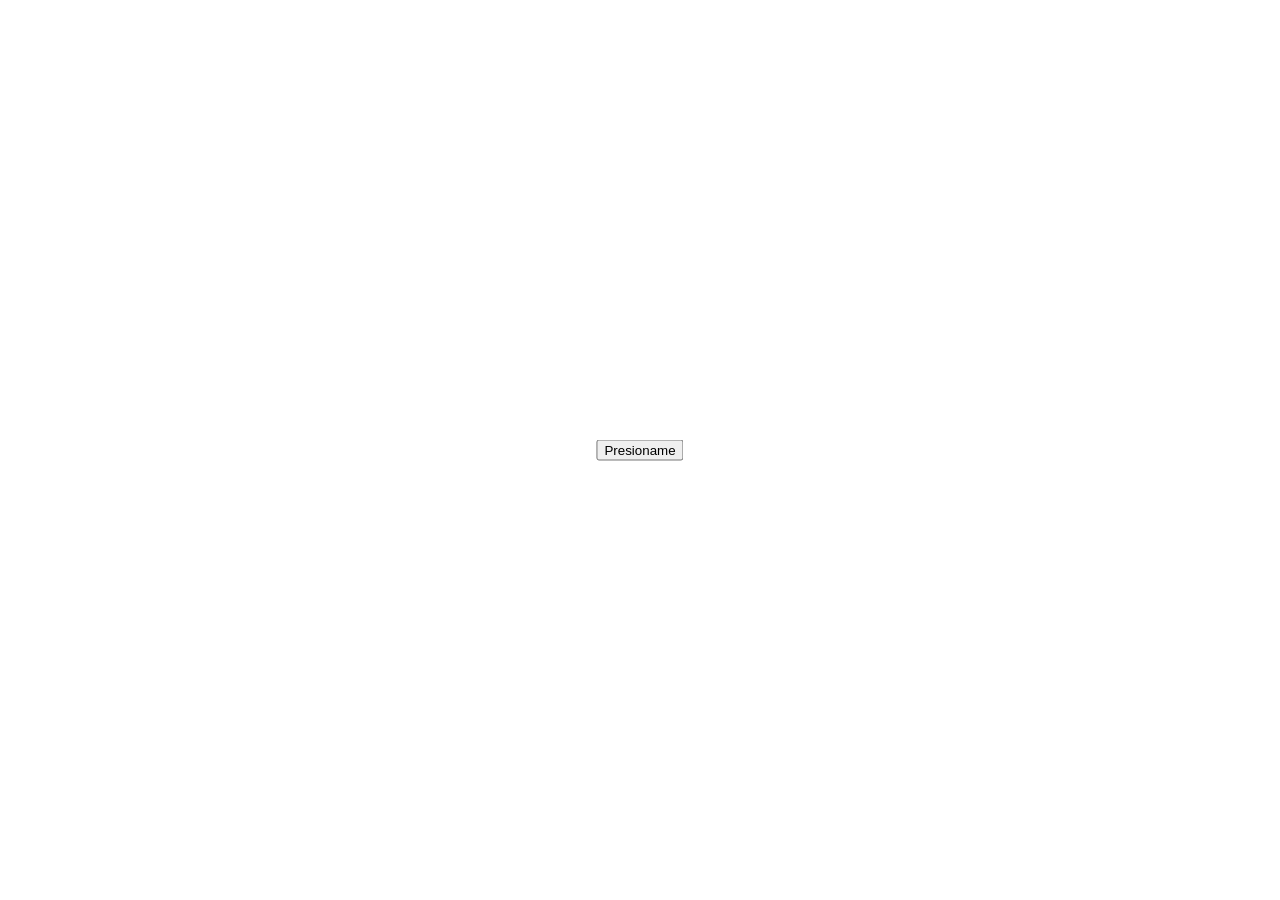
==== index.html @ ae13ed2e "utima cancion" ====
<!DOCTYPE html>
<html lang="en" >
<head>
  <meta charset="UTF-8">
  <meta name="viewport" content="width=device-width, initial-scale=1.0">
  <title>ashl_eyvargas</title>
  <link rel="stylesheet" href="https://public.codepenassets.com/css/reset-2.0.min.css">
<link rel="stylesheet" href="css/style.css">
<link rel="stylesheet" href="https://fonts.googleapis.com/css2?family=Fredoka:wght@700&family=Caveat:wght@700&family=Gochi+Hand&family=Creepster&family=Pacifico&family=Lobster&family=Dancing+Script:wght@700&display=swap">
<link rel="stylesheet" href="css/escena.css">
<link rel="stylesheet" href="css/humano.css">
<link rel="stylesheet" href="css/alvafro.css">
<link rel="stylesheet" href="css/luna.css">
<link rel="stylesheet" href="css/labios.css">
<link rel="stylesheet" href="css/sone.css">
<link rel="stylesheet" href="css/luz.css">
<link rel="stylesheet" href="css/ciudad.css">
<link rel="stylesheet" href="css/ayer.css">
<link rel="stylesheet" href="css/porti.css">
<link rel="stylesheet" href="css/cinta.css">
<link rel="stylesheet" href="css/mirada.css">
<link rel="stylesheet" href="css/brillas.css">
<link rel="stylesheet" href="css/virgen.css">
<link rel="stylesheet" href="css/mixtape.css">

</head>
<body>
<div id="main-content">
  <div class="container" id="start-btn-container">
    <button id="start-btn" class="button"></button>
  </div>
  <audio id="bg-music" src="musica/LATIN MAFIA - No digas nada (LYRIC VIDEO).mp3" preload="none"></audio>
  <div id="escena"></div>
  <div id="escena-humano"></div>
  <div id="escena-alvafro"></div>
  <div id="escena-luna"></div>
  <div id="escena-labios"></div>
  <div id="escena-sone"></div>
  <div id="escena-luz"></div>
  <div id="escena-ciudad"></div>
  <div id="escena-ayer"></div>
  <div id="escena-porti"></div>
  <div id="escena-cinta"></div>
  <div id="escena-mirada"></div>
  <div id="escena-brillas"></div>
  <div id="escena-virgen"></div>
  <div id="escena-mixtape"></div>
  <div id="subtitulo"></div>
  <canvas id="galaxy-canvas" style="display:none;opacity:0;will-change:opacity;position:fixed;top:0;left:0;width:100vw;height:100vh;z-index:10;"></canvas>
  <div class="wrapper" style="display:none;">
      <div class="flower"></div>
  </div>
  <div class="flower-message" style="display:none;"></div>
</div>
<style>
/* Eliminado keyframes spin: no se usa loader */
</style>
<!-- partial -->
<script src="js/main.js" defer></script>
<script src="js/letra.js" defer></script>
<script src="js/escena.js" defer></script>
<script src="js/letra-humano.js" defer></script>
<script src="js/escena-humano.js" defer></script>
<script src="js/letra-alvafro.js" defer></script>
<script src="js/escena-alvafro.js" defer></script>
<script src="js/letra-luna.js" defer></script>
<script src="js/escena-luna.js" defer></script>
<script src="js/letra-labios.js" defer></script>
<script src="js/escena-labios.js" defer></script>
<script src="js/letra-sone.js" defer></script>
<script src="js/escena-sone.js" defer></script>
<script src="js/letra-luz.js" defer></script>
<script src="js/escena-luz.js" defer></script>
<script src="js/letra-ciudad.js" defer></script>
<script src="js/escena-ciudad.js" defer></script>
<script src="js/letra-ayer.js" defer></script>
<script src="js/escena-ayer.js" defer></script>
<script src="js/letra-porti.js" defer></script>
<script src="js/escena-porti.js" defer></script>
<script src="js/cinta.js" defer></script>
<script src="js/letra-cinta.js" defer></script>
<script src="js/escena-cinta.js" defer></script>
<script src="js/letra-mirada.js" defer></script>
<script src="js/escena-mirada.js" defer></script>
<script src="js/letra-brillas.js" defer></script>
<script src="js/escena-brillas.js" defer></script>
<script src="js/letra-virgen.js" defer></script>
<script src="js/escena-virgen.js" defer></script>
<script src="js/letra-mixtape.js" defer></script>
<script src="js/escena-mixtape.js" defer></script>
<script src="js/menu.js" defer></script>

</body>
</html>
---- css/humano.css ----
/* Escena "Más humano" (parada de autobús de noche), menú de canciones y transición de crayón */
#escena-humano {
  position: fixed;
  inset: 0;
  z-index: 1;
  overflow: hidden;
  opacity: 0;
  pointer-events: none;
  transition: opacity 1.5s;
  perspective: 900px;
  background: #0c110f;
}
#escena-humano.visible { opacity: 1; }
/* el cambio de escena ocurre debajo del borrón: sin fundido */
body.cambiando #escena, body.cambiando #escena-humano { transition: none !important; }

#escena-humano .mundo {
  position: absolute;
  inset: 0;
  transform-style: preserve-3d;
  transform: rotateX(var(--rx, 0deg)) rotateY(var(--ry, 0deg));
  transition: transform .2s ease-out;
}
#escena-humano .capa { position: absolute; inset: -5%; }
#escena-humano .capa-fondo { transform: translateZ(-60px) scale(1.07); }
#escena-humano .capa-calle { transform: translateZ(30px) scale(.97); }
/* solo lo que se anima gira/escala sobre sí mismo (los transform="" del SVG quedan intactos) */
#escena-humano :is(.luz, .halo-poste, .brillo-panel, .chico, .cabeza, .ojos, .pie-d, .corh, .reflejos, .charcos ellipse, .letra, .lluvia path) { transform-box: fill-box; }

/* marco de papel: 3 cuadros que se alternan */
#escena-humano .marco {
  position: absolute;
  inset: 0;
  width: 100%;
  height: 100%;
  opacity: 0;
}

/* luces de la ciudad entre los árboles */
#escena-humano .luz { animation: titila var(--d, 3s) steps(3) infinite; animation-delay: var(--w, 0s); }
@keyframes titila {
  0%, 100% { opacity: .9; }
  50%      { opacity: .25; }
}
#escena-humano .halo-poste { transform-origin: center; animation: halo 3s steps(3) infinite; }
@keyframes halo {
  0%, 100% { transform: scale(1); opacity: .8; }
  50%      { transform: scale(1.15); opacity: 1; }
}

/* la parada se dibuja sola con marcador */
.capa-parada.dibujando .linea {
  stroke-dasharray: 1;
  animation: trazar 2.4s steps(24) both;
}
.capa-parada.dibujando .chico .linea { animation-delay: .9s; }

/* letrero luminoso que parpadea como lámpara vieja */
#escena-humano .brillo-panel { transform-origin: center; animation: foco-viejo 7s steps(1) infinite; }
@keyframes foco-viejo {
  0%, 60%, 64%, 67%, 100% { opacity: 1; }
  62%, 66%                { opacity: .35; }
}
#escena-humano .foco { animation: titila 2.6s steps(2) infinite; }
/* tira de luces turquesa que "corre" */
#escena-humano .leds { animation: leds 1.2s steps(4) infinite; }
@keyframes leds { to { stroke-dashoffset: -23; } }

/* el chico: respira, mira a los lados y mueve un pie, a saltitos */
#escena-humano .chico { transform-origin: center bottom; animation: respira 3.2s steps(4) infinite; }
@keyframes respira {
  0%, 100% { transform: scale(1, 1); }
  50%      { transform: scale(1.015, .985); }
}
#escena-humano .cabeza { transform-origin: center bottom; animation: mira 7s steps(1) infinite; }
@keyframes mira {
  0%, 100% { transform: translate(0, 0) rotate(0); }
  25%      { transform: translate(-3px, 0) rotate(-6deg); }
  50%      { transform: translate(-3px, 1px) rotate(-6deg); }
  70%      { transform: translate(2px, 0) rotate(5deg); }
}
#escena-humano .ojos { animation: parpadeo 4.5s steps(1) infinite; transform-origin: center; }
#escena-humano .pie-d { transform-origin: left center; animation: pie 1.6s steps(2) infinite; }
@keyframes pie {
  0%, 100% { transform: rotate(0); }
  50%      { transform: rotate(-14deg) translateY(-2px); }
}

/* corazones que salen del chico (solo en el coro) */
#escena-humano .corazones { opacity: 0; transition: opacity .6s steps(3); }
#escena-humano .corh { animation: sube-cor var(--d, 4s) steps(24) infinite; animation-delay: var(--w, 0s); }
@keyframes sube-cor {
  0%   { transform: translate(0, 0) rotate(-10deg); opacity: 0; }
  15%  { opacity: 1; }
  100% { transform: translate(var(--x, 0), -300px) rotate(12deg); opacity: 0; }
}

/* calle: reflejos que tiemblan en el agua */
#escena-humano .reflejos { animation: reflejo 1.4s steps(3) infinite; transform-origin: center top; }
@keyframes reflejo {
  0%, 100% { transform: scale(1, 1); opacity: .9; }
  50%      { transform: scale(1.06, .97); opacity: .65; }
}
/* auto que pasa de vez en cuando */
#escena-humano .auto { animation: pasa-auto 14s steps(40) infinite; animation-delay: 4s; transform: translateX(-600px); }
@keyframes pasa-auto {
  0%        { transform: translateX(1600px); }
  28%, 100% { transform: translateX(-600px); }
}
/* título pintado en el asfalto, letras que bailan */
#escena-humano .letra { transform-origin: center; animation: salta 1.4s steps(2) infinite; }
#escena-humano .titulo { animation: aparece .5s steps(3) 2.2s both; }

/* lluvia y charcos (en los versos) */
#escena-humano .lluvia, #escena-humano .charcos { opacity: 0; transition: opacity 1.2s steps(4); }
#escena-humano .lluvia path { animation: llueve var(--d, 1s) steps(6) infinite; animation-delay: var(--w, 0s); }
@keyframes llueve {
  from { transform: translate(0, 0); }
  to   { transform: translate(-40px, 900px); }
}
#escena-humano .charcos ellipse { transform-origin: center; animation: charco var(--d, 2s) steps(5) infinite; animation-delay: var(--w, 0s); }
@keyframes charco {
  0%   { transform: scale(.2); opacity: .9; }
  100% { transform: scale(1.6); opacity: 0; }
}

/* qué cambia con cada parte de la canción */
#escena-humano.s-verso .lluvia { opacity: .8; }
#escena-humano.s-verso .charcos { opacity: 1; }
#escena-humano.s-coro .corazones { opacity: 1; }
#escena-humano.s-coro .brillo-panel { animation: none; transform: scale(1.35); }
#escena-humano.s-coro .leds { animation-duration: .5s; }
#escena-humano.s-coro .cabeza { animation: mira-arriba 3s steps(2) infinite; }
@keyframes mira-arriba {
  0%, 100% { transform: translateY(-2px) rotate(-10deg); }
  50%      { transform: translateY(-3px) rotate(8deg); }
}
#escena-humano.s-intro .brillo-panel { opacity: .6; }

/* ---- colores de cada canción en los subtítulos, el botón y los mensajes ---- */
body.cancion-humano #subtitulo.sub-coro { text-shadow: .06em .08em 0 #e07a35; }
body.cancion-humano #subtitulo.sub-verso { box-shadow: .15em .2em 0 #1f9a6e; }
body.cancion-humano #subtitulo .eco { color: #f08a4a; }
body.cancion-humano #start-btn-container .button { box-shadow: .18em .22em 0 #1f9a6e; }
body.cancion-humano .flower-message { text-shadow: .06em .08em 0 #e07a35; }

/* ---- menú de canciones: portaditas pegadas con cinta ---- */
#discos {
  position: fixed;
  top: calc(3.5vmin + 12px);
  left: calc(3.5vmin + 12px);
  z-index: 130;
  display: flex;
  align-items: flex-start;
  gap: 14px;
  font-family: 'Gochi Hand', 'Comic Sans MS', cursive;
  transform-origin: 0 0; /* js/menu.js lo encoge si no cabe a lo ancho */
}
.discos-titulo {
  position: absolute;
  top: -.2em;
  left: calc(100% + 10px);
  white-space: nowrap;
  font-size: 18px;
  color: #161616;
  background: #ebe6da;
  padding: 0 .5em .1em;
  border-radius: 3px 10px 4px 8px / 8px 4px 10px 3px;
  box-shadow: .12em .16em 0 #d13a22;
  transform: rotate(3deg);
  filter: url(#marcador);
}
/* ecualizador de crayón cuando suena la música */
.ecualizador { display: inline-flex; gap: 2px; align-items: flex-end; height: .7em; margin-left: .2em; }
.ecualizador i { display: block; width: 3px; height: 30%; background: #d13a22; border-radius: 2px; }
body.sonando .ecualizador i { animation: eq .5s steps(3) infinite; }
body.sonando .ecualizador i:nth-child(2) { animation-delay: -.2s; }
body.sonando .ecualizador i:nth-child(3) { animation-delay: -.35s; }
@keyframes eq {
  0%, 100% { height: 30%; }
  50%      { height: 100%; }
}

.disco {
  position: relative;
  display: flex;
  flex-direction: column;
  align-items: center;
  width: 92px;
  padding: 7px 7px 6px;
  background: #ebe6da;
  border: 3px solid #161616;
  border-radius: 6px 12px 5px 10px / 10px 5px 12px 6px;
  box-shadow: .25em .3em 0 rgba(22, 22, 22, .55);
  color: #161616;
  font: inherit;
  cursor: pointer;
  transform: translate(var(--fx, 0px), var(--fy, 0px)) rotate(var(--rot));
  transition: transform .15s steps(2), opacity .3s;
  opacity: .78;
}
.disco:hover, .disco:focus-visible { transform: rotate(0) scale(1.08); opacity: 1; outline: none; }
.disco.activo { opacity: 1; }
.disco .cinta {
  position: absolute;
  top: -10px;
  left: 50%;
  width: 46px;
  height: 16px;
  margin-left: -23px;
  background: rgba(233, 230, 138, .75);
  transform: rotate(calc(var(--rot) * -1.5));
  box-shadow: 0 1px 0 rgba(0, 0, 0, .15);
}
.disco .portadita {
  display: block;
  width: 74px;
  height: 74px;
  border: 2px solid #161616;
  overflow: hidden;
  filter: url(#marcador);
}
.disco .portadita svg { display: block; width: 100%; height: 100%; }
.disco-lado { font-size: 12px; line-height: 1; margin-top: 5px; color: #6a665c; }
.disco-nombre { font-size: 15px; line-height: 1.05; text-align: center; }
/* círculo rojo de marcador alrededor de la canción que suena */
.disco .circulo {
  position: absolute;
  inset: -14px -12px;
  width: calc(100% + 24px);
  height: calc(100% + 28px);
  pointer-events: none;
  overflow: visible;
  filter: url(#marcador);
}
.disco .circulo path { stroke-dasharray: 1; stroke-dashoffset: 1; }
.disco.activo .circulo path { animation: trazar .7s steps(10) both; }
.disco.activo .portadita { animation: boton-salta 1.4s steps(2) infinite; }

/* ---- al elegir canción las demás portaditas se despegan de su cinta y se caen (js/menu.js) ---- */
.disco.cae {
  pointer-events: none;
  animation: disco-cae 1.15s var(--tarda, 0ms) both;
}
@keyframes disco-cae {
  0%   { transform: rotate(var(--rot)); animation-timing-function: cubic-bezier(.3, 1.6, .5, 1); }
  /* se despega de una esquina y se queda colgando un instante */
  24%  { transform: rotate(calc(var(--rot) + var(--pelar))); animation-timing-function: ease-in-out; }
  34%  { transform: rotate(calc(var(--rot) + var(--pelar) * .55)); animation-timing-function: cubic-bezier(.55, 0, 1, .55); }
  /* y cae acelerando, dando vueltas */
  100% { transform: translate(var(--dx), var(--caer)) rotate(var(--giro)); }
}
/* recogido: solo queda la portadita de la canción que suena */
#discos.recogido .disco:not(.queda) { display: none; }
#discos.recogido .disco.queda { opacity: 1; }
/* las demás vuelven a subir y se pegan con un manotazo */
.disco.vuelve {
  pointer-events: none;
  animation: disco-vuelve .8s var(--tarda, 0ms) both;
}
@keyframes disco-vuelve {
  0%   { transform: translate(var(--dx), var(--caer)) rotate(var(--giro)); animation-timing-function: cubic-bezier(.15, .7, .3, 1); }
  72%  { transform: translate(0, -10px) rotate(calc(var(--rot) * -1.4)) scale(1.06); animation-timing-function: ease-in; }
  86%  { transform: rotate(var(--rot)) scale(.96); }
  100% { transform: rotate(var(--rot)); }
}
/* la que se queda se recorre a la esquina sin brincar */
.disco.fijo { transition: none !important; }
.disco.desliza { transition: transform .6s cubic-bezier(.3, 1.35, .5, 1), opacity .3s; }
/* al terminar una canción (con el menú recogido) la siguiente se pega en su lugar */
.disco.pega { animation: disco-pega .6s cubic-bezier(.3, 1.4, .5, 1) both; }
@keyframes disco-pega {
  0%   { transform: translateY(-40px) rotate(calc(var(--rot) * -3)) scale(1.2); opacity: 0; }
  100% { transform: rotate(var(--rot)); opacity: 1; }
}
/* el letrero "canciones" también abre y cierra el menú */
.discos-titulo { cursor: pointer; }
.discos-titulo:focus-visible { outline: 3px solid #d13a22; outline-offset: 3px; }
.discos-ver { display: none; margin-left: .35em; font-size: .78em; color: #d13a22; }
#discos.recogido .discos-ver { display: inline; }
.discos-titulo.salta { animation: titulo-salta .45s steps(3) both; }
@keyframes titulo-salta {
  0%   { opacity: 0; transform: rotate(3deg) translateY(-6px); }
  100% { opacity: 1; transform: rotate(3deg); }
}
@media (prefers-reduced-motion: reduce) {
  .disco.cae, .disco.vuelve, .disco.pega, .discos-titulo.salta { animation: none; }
  .disco.desliza { transition: none; }
}

/* borrón de crayón que tapa la pantalla al cambiar de canción */
#borron {
  position: fixed;
  inset: 0;
  width: 100vw;
  height: 100vh;
  z-index: 125;
  display: none;
  pointer-events: none;
  opacity: 1;
}
#borron.fuera { opacity: 0; transition: opacity .6s steps(5); }

@media (max-width: 480px) {
  /* en celular las portaditas se acomodan en dos filas (8 y 7) para que se alcancen todas */
  #discos { top: 14px; left: 10px; gap: 12px 6px; flex-wrap: wrap; max-width: calc(100vw - 20px); }
  .disco { width: min(46px, calc((100vw - 64px) / 8)); padding: 4px 4px 3px; border-width: 2px; }
  .disco .portadita { width: calc(min(46px, calc((100vw - 64px) / 8)) - 10px); height: calc(min(46px, calc((100vw - 64px) / 8)) - 10px); }
  .disco-nombre, .disco-lado { display: none; }
  .discos-titulo { font-size: 14px; }
  .flower-message { top: calc(9vh + 56px) !important; }
}

/* pantallas verticales: el recorte deja ver solo el centro, el título se acomoda bajo la parada */
@media (max-aspect-ratio: 1/1) {
  #escena-humano .titulo { transform: translate(54px, 236px) scale(.6); }
}
---- css/mixtape.css ----
/* Escena "Alvafro" (LATIN MAFIA, Fred again..): hora 31 terminando el mixtape en un estudio en A, Ciudad de México.
   Un cuarto en 3D de verdad: .mx-escenario pone la perspectiva y .mx-mano > .mx-raton > .mx-toma > .mx-cuarto
   conservan el 3D (preserve-3d). Encima van los efectos de cámara en 2D (grano, viñeta, falla, sepia, letreros, teléfono).
   Las clases de estado llevan prefijo mx- y las pone js/escena-mixtape.js según la letra. */
#escena-mixtape {
  position: fixed;
  inset: 0;
  z-index: 1;
  overflow: hidden;
  opacity: 0;
  pointer-events: none;
  transition: opacity 1.5s;
  background: #070a18;
}

#escena-mixtape.visible {
  opacity: 1;
}

body.cambiando #escena-mixtape {
  transition: none !important;
}

#escena-mixtape svg {
  display: block;
}

/* ---- la cámara ---- */
#escena-mixtape .mx-pulso {
  position: absolute;
  inset: 0;
}

#escena-mixtape .mx-escenario {
  position: absolute;
  left: 50%;
  top: 50%;
  perspective: 1000px;
  perspective-origin: 50% 50%;
  transform-origin: 50% 50%;
}

#escena-mixtape :is(.mx-mano, .mx-raton, .mx-toma) {
  position: absolute;
  inset: 0;
  transform-style: preserve-3d;
}

/* pulso de cámara en mano */
#escena-mixtape .mx-mano {
  animation: mx-mano 11s ease-in-out infinite;
}

@keyframes mx-mano {
  0%, 100% { transform: translate(0, 0) rotate(0); }
  25% { transform: translate(4px, -3px) rotate(.16deg); }
  50% { transform: translate(-3px, 2px) rotate(-.12deg); }
  75% { transform: translate(2px, 2px) rotate(.1deg); }
}

/* el mouse gira el cuarto alrededor de su centro */
#escena-mixtape .mx-raton {
  transform-origin: 50% 50% -1000px;
  transition: transform .6s ease-out;
}

/* tomas: la cámara se acerca a lo que importa en cada parte */
#escena-mixtape .mx-toma {
  transform-origin: 50% 50% -700px;
  transition: transform 3.2s cubic-bezier(.45, .05, .25, 1);
}

#escena-mixtape .mx-toma.toma-inicio { transform: translate3d(0, -20px, -240px); transition-duration: 6s; }
#escena-mixtape .mx-toma.toma-cassette { transform: translate3d(-330px, -190px, 420px); }
#escena-mixtape .mx-toma.toma-nuestro { transform: translate3d(511px, 90px, 300px) rotateY(-25deg); }
#escena-mixtape .mx-toma.toma-ventana { transform: translate3d(-160px, 70px, 280px); transition-duration: 6s; }
#escena-mixtape .mx-toma.toma-tel { transform: translate3d(-70px, -30px, 110px); transition-duration: 5s; }
#escena-mixtape .mx-toma.toma-sol { transform: translate3d(-90px, 60px, 230px); transition-duration: 10s; }
#escena-mixtape .mx-toma.toma-fin { transform: translate3d(0, -20px, -200px); transition-duration: 14s; }

#escena-mixtape .mx-cuarto {
  position: absolute;
  left: 50%;
  top: 50%;
  width: 0;
  height: 0;
  transform-style: preserve-3d;
}

/* cada plano del cuarto */
#escena-mixtape .mx-p {
  position: absolute;
  left: 0;
  top: 0;
}

#escena-mixtape .mx-p > svg {
  position: absolute;
  inset: 0;
  width: 100%;
  height: 100%;
}

#escena-mixtape .mx-cartel {
  transition: opacity 1.2s;
}

/* el pedazo de piso más cercano solo hace falta en pantallas verticales */
#escena-mixtape .mx-piso-cerca {
  display: none;
}

#escena-mixtape.mx-vertical .mx-piso-cerca {
  display: block;
}

/* en vertical la cámara se mueve menos (el piso cercano queda muy cerca de la lente) */
#escena-mixtape.mx-vertical .mx-toma.toma-cassette { transform: translate3d(-330px, -190px, 90px); }
#escena-mixtape.mx-vertical .mx-toma.toma-inicio { transform: translate3d(0, -20px, -90px); }
#escena-mixtape.mx-vertical .mx-toma.toma-fin { transform: translate3d(0, -20px, -80px); }

/* ---- afuera: el cielo que amanece en saltos ---- */
#escena-mixtape .mx-cielo > div {
  position: absolute;
  inset: 0;
}

#escena-mixtape .cielo-noche {
  background: linear-gradient(to bottom, #02040c 0%, #050a1e 34%, #0b1638 62%, #1c2a58 80%, #3a3466 87%, #4a3a62 89%, #1a1830 100%);
}

#escena-mixtape .cielo-azul {
  opacity: 0;
  transition: opacity 3s;
  background: linear-gradient(to bottom, #0a1438 0%, #1a2e64 44%, #3a5296 72%, #7a74b0 86%, #a07aa0 89%, #3a3050 100%);
}

#escena-mixtape .cielo-alba {
  opacity: 0;
  transition: opacity 3s;
  background: linear-gradient(to bottom, #1e2c66 0%, #4c5aa2 32%, #b47aa8 60%, #ff9a7a 79%, #ffc890 87%, #ffd8a0 89%, #a07060 100%);
}

#escena-mixtape .cielo-dia {
  opacity: 0;
  transition: opacity 6s;
  background: linear-gradient(to bottom, #5a96dc 0%, #8cbcec 40%, #e8dcd0 74%, #ffe2b4 86%, #ffd8a0 89%, #c8a080 100%);
}

#escena-mixtape .mx-cielo > div {
  transition-property: opacity, visibility;
}

#escena-mixtape.mx-c2 .cielo-noche { visibility: hidden; transition: visibility 0s 3.2s; }
#escena-mixtape.mx-c4 .cielo-azul { visibility: hidden; transition: visibility 0s 3.2s; }
#escena-mixtape.mx-c7 .cielo-alba { visibility: hidden; transition: visibility 0s 6.2s; }
#escena-mixtape:not(.mx-c1) :is(.cielo-azul, .cielo-alba, .cielo-dia),
#escena-mixtape.mx-c4 .mx-cielo .estrellas,
#escena-mixtape:not(.mx-c4) .mx-cielo .sol { visibility: hidden; transition: visibility 0s 4s; }
#escena-mixtape.mx-c1 .cielo-azul { opacity: .5; }
#escena-mixtape.mx-c2 .cielo-azul { opacity: 1; }
#escena-mixtape.mx-c2 .cielo-alba { opacity: .35; }
#escena-mixtape.mx-c3 .cielo-alba { opacity: .75; }
#escena-mixtape.mx-c4 .cielo-alba { opacity: 1; }
#escena-mixtape.mx-c6 .cielo-dia { opacity: .55; }
#escena-mixtape.mx-c7 .cielo-dia { opacity: 1; }

#escena-mixtape .mx-cielo .estrellas {
  bottom: 36%;
  transition: opacity 4s;
}

#escena-mixtape .mx-cielo :is(.estrellas, .nubes) svg {
  width: 100%;
  height: 100%;
}

#escena-mixtape.mx-c2 .mx-cielo .estrellas { opacity: .3; }
#escena-mixtape.mx-c4 .mx-cielo .estrellas { opacity: 0; }

#escena-mixtape .mx-cielo .sol {
  inset: auto;
  left: 46%;
  top: 88%;
  width: 10%;
  aspect-ratio: 1;
  margin: -5% 0 0 -5%;
  border-radius: 50%;
  background: radial-gradient(circle, #fffdf0 0 26%, #ffe7a0 34%, rgba(255, 196, 110, .55) 46%, rgba(255, 170, 100, .18) 60%, rgba(255, 160, 90, 0) 70%);
  opacity: 0;
  transform: translateY(60%);
  transition: transform 9s cubic-bezier(.3, .2, .3, 1), opacity 3s;
}

/* sale detrás de la rueda de la fortuna */
#escena-mixtape.mx-c4 .mx-cielo .sol { opacity: 1; transform: translateY(-70%); }
#escena-mixtape.mx-c5 .mx-cielo .sol { transform: translateY(-125%) scale(1.1); }
#escena-mixtape.mx-c6 .mx-cielo .sol { transform: translateY(-175%) scale(1.25); }
#escena-mixtape.mx-c7 .mx-cielo .sol { transform: translateY(-210%) scale(1.3); }

#escena-mixtape .mx-cielo .nubes {
  top: 42%;
  bottom: 24%;
  opacity: .05;
  animation: mx-nubes 140s linear infinite;
  transition: opacity 4s;
}

#escena-mixtape.mx-c3 .mx-cielo .nubes { opacity: .3; }
#escena-mixtape.mx-c6 .mx-cielo .nubes { opacity: .5; }
#escena-mixtape.mx-hyper .mx-cielo .nubes { opacity: .14; animation-duration: 4s; }

@keyframes mx-nubes {
  from { transform: translateX(-12%); }
  to { transform: translateX(12%); }
}

/* ciudad y árboles son imágenes (de noche y de día) que se funden al amanecer */
#escena-mixtape .mx-img {
  position: absolute;
  inset: 0;
  width: 100%;
  height: 100%;
}

#escena-mixtape :is(.mx-ciudad, .mx-arboles) .de-dia {
  opacity: 0;
  transition: opacity 3s;
}

#escena-mixtape.mx-c5 .mx-ciudad .de-dia { opacity: .7; }
#escena-mixtape.mx-c6 :is(.mx-ciudad, .mx-arboles) .de-dia { opacity: 1; }
#escena-mixtape.mx-c7 :is(.mx-ciudad, .mx-arboles) .de-noche { visibility: hidden; }

#escena-mixtape .mx-estelas {
  overflow: hidden;
  opacity: 0;
  transition: opacity .6s;
}

#escena-mixtape:is(.mx-hyper, .mx-climax):not(.mx-c6) .mx-estelas {
  opacity: 1;
}

#escena-mixtape .mx-estelas i {
  position: absolute;
  left: 0;
  width: 200%;
  height: 22%;
  border-radius: 9px;
  background: repeating-linear-gradient(90deg, #ff4a3a 0 26%, transparent 26% 50%);
  background-size: 50% 100%;
}

#escena-mixtape .mx-estelas i.roja { top: 30%; }
#escena-mixtape .mx-estelas i.blanca { top: 62%; background-image: repeating-linear-gradient(90deg, #fff4d8 0 20%, transparent 20% 50%); }

#escena-mixtape:is(.mx-hyper, .mx-climax) .mx-estelas i {
  animation: mx-estela .8s linear infinite;
}

#escena-mixtape:is(.mx-hyper, .mx-climax) .mx-estelas i.blanca {
  animation-direction: reverse;
  animation-duration: .65s;
}

@keyframes mx-estela {
  from { transform: translateX(0); }
  to { transform: translateX(-50%); }
}

/* rueda de la fortuna: gira en el compositor; las cabinas giran al revés y quedan derechas */
#escena-mixtape .mx-rueda .halo-rueda {
  position: absolute;
  left: 0;
  top: 0;
  width: 100%;
  aspect-ratio: 1;
  border-radius: 50%;
  background: radial-gradient(circle, rgba(58, 216, 255, .2) 0, rgba(58, 216, 255, .16) 55%, rgba(255, 74, 184, .08) 70%, rgba(255, 74, 184, 0) 72%);
  opacity: .55;
  transition: opacity 2s;
}

#escena-mixtape .mx-rueda .giro {
  position: absolute;
  left: 9.21%;
  top: 6.8%;
  width: 81.58%;
  aspect-ratio: 1;
  animation: mx-gira-rueda 52s linear infinite;
}

@keyframes mx-gira-rueda {
  to { transform: rotate(360deg); }
}

#escena-mixtape .mx-rueda :is(.aro, .luces) {
  position: absolute;
  inset: 0;
}

#escena-mixtape .mx-rueda :is(.aro, .luces) svg {
  width: 100%;
  height: 100%;
}

/* los foquitos "corren": dos capas que se turnan */
#escena-mixtape .mx-rueda .luces {
  animation: mx-marquesina .9s steps(1) infinite;
}

#escena-mixtape .mx-rueda .luces-b {
  animation-delay: -.45s;
}

@keyframes mx-marquesina {
  50% { opacity: .15; }
}

#escena-mixtape .mx-rueda .cabina {
  position: absolute;
  width: 5.48%;
  height: 7.26%;
  margin-left: -2.74%;
}

#escena-mixtape .mx-rueda .cab {
  position: absolute;
  inset: 0;
  transform-origin: 50% 0;
  animation: mx-gira-rueda 52s linear infinite reverse;
}

#escena-mixtape .mx-rueda .cab svg {
  width: 100%;
  height: 100%;
}

#escena-mixtape .mx-rueda :is(.r1, .r2, .r3, .rayo-r) {
  transition: opacity 2s;
}

#escena-mixtape.mx-mientes .mx-rueda :is(.r1, .r2, .r3, .rayo-r) { stroke: #ff2a3a; }
#escena-mixtape.mx-c3 .mx-rueda .r1 { opacity: .1; }
#escena-mixtape.mx-c4 .mx-rueda :is(.r2, .rayo-r) { opacity: .08; }
#escena-mixtape.mx-c5 .mx-rueda .r3 { opacity: 0; }
#escena-mixtape.mx-c5 .mx-rueda .halo-rueda { opacity: 0 !important; }

/* ---- el cuarto ---- */
#escena-mixtape .mx-piso .pozo {
  transition: opacity 3s;
}

#escena-mixtape.mx-c6 .mx-piso .pozo { opacity: .25; }

#escena-mixtape .mx-luz-piso {
  opacity: 0;
  transition: opacity 6s;
}

#escena-mixtape.mx-c6 .mx-luz-piso { opacity: .35; }
#escena-mixtape.mx-c7 .mx-luz-piso { opacity: .5; }

/* ---- el muro del collage ---- */
/* el muro es un plano (sus fotos se pintan juntas); solo mientras vuelan fotos en 3D conserva la profundidad */
#escena-mixtape.mx-vuelo3d .mx-muro,
#escena-mixtape.mx-vuelo3d .mx-muro .fotos {
  transform-style: preserve-3d;
}

#escena-mixtape .mx-muro > div,
#escena-mixtape .mx-muro .fotos > * {
  position: absolute;
}

#escena-mixtape .mx-muro :is(.muro-fondo, .fotos, .sombra-muro, .grieta, .halo-corazon) {
  inset: 0;
}

#escena-mixtape .mx-muro :is(.muro-fondo, .grieta) svg {
  width: 100%;
  height: 100%;
  overflow: visible;
}

/* fotos pegadas con cinta; los huecos vacíos son marcos de lápiz */
#escena-mixtape .mx-foto {
  background: #f7f5ef;
  padding: 4px;
  box-shadow: 1px 3px 4px rgba(30, 20, 10, .3);
  transform: rotate(var(--r));
  transition: opacity 1.2s, translate .9s cubic-bezier(.3, 1.4, .5, 1);
}

#escena-mixtape .mx-foto > img {
  display: block;
  width: 100%;
  height: 100%;
  object-fit: cover;
  transition: opacity 1.4s, filter 1s;
}

#escena-mixtape .mx-foto .nota {
  display: flex;
  align-items: center;
  justify-content: center;
  width: 100%;
  height: 100%;
  font: 700 19px/1 'Caveat', cursive;
  color: #2a2a3a;
  text-align: center;
  transition: opacity 1.4s;
}

#escena-mixtape .cinta-f {
  position: absolute;
  top: -9px;
  left: 50%;
  width: 40px;
  height: 15px;
  margin-left: -20px;
  background: rgba(236, 226, 186, .82);
  transform: rotate(calc(var(--r, 0deg) * -2));
}

#escena-mixtape .mx-foto:not(.puesta) {
  background: transparent;
  box-shadow: none;
  outline: 2px dashed rgba(70, 60, 50, .32);
  outline-offset: -2px;
}

#escena-mixtape .mx-foto:not(.puesta) > * {
  opacity: 0;
}

/* "¿dónde está todo eso?": signos de pregunta en los huecos */
#escena-mixtape .mx-foto::after {
  content: '?';
  position: absolute;
  inset: 0;
  display: flex;
  align-items: center;
  justify-content: center;
  font: 700 46px/1 'Caveat', cursive;
  color: rgba(70, 60, 50, .55);
  opacity: 0;
  transition: opacity .6s;
}

#escena-mixtape.mx-donde .mx-foto:not(.puesta)::after {
  opacity: 1;
}

/* la foto vuela desde el cuarto y se pega en el muro */
#escena-mixtape.mx-vuelo3d .mx-foto.vuela {
  animation: mx-vuela 1.3s cubic-bezier(.2, .7, .3, 1) both;
  animation-delay: calc(var(--k) * 45ms);
}

/* fuera de las ráfagas, la foto se pega con un manotazo */
#escena-mixtape:not(.mx-vuelo3d) .mx-foto.vuela {
  animation: mx-pega-foto .7s cubic-bezier(.3, 1.5, .5, 1) both;
}

@keyframes mx-pega-foto {
  0% { opacity: 0; transform: rotate(calc(var(--r) * -3)) scale(1.45); }
  100% { opacity: 1; transform: rotate(var(--r)); }
}

@keyframes mx-vuela {
  0% { opacity: 0; transform: translate3d(var(--vx), var(--vy), 560px) rotate(var(--vr)) rotateY(50deg); }
  12% { opacity: 1; }
  78% { transform: translate3d(0, 0, 10px) rotate(var(--r)) scale(1.05); }
  100% { opacity: 1; transform: rotate(var(--r)); }
}

/* la tira de fotos de los dos */
#escena-mixtape .mx-tira {
  width: 68px;
  padding: 5px 5px 4px;
  background: #fbf9f3;
  box-shadow: 1px 3px 6px rgba(30, 20, 10, .35);
  transform: rotate(-3deg);
  opacity: 0;
  transition: opacity 1s;
}

#escena-mixtape .mx-tira img {
  display: block;
  width: 58px;
  height: 46px;
  margin-bottom: 4px;
  object-fit: cover;
}

#escena-mixtape .mx-tira .tira-pie {
  display: block;
  font: 700 13px/1 'Caveat', cursive;
  color: #c8322a;
  text-align: center;
}

#escena-mixtape.mx-tira-on .mx-tira { opacity: 1; }
#escena-mixtape.mx-nuestro .mx-tira { animation: mx-tira 1.1s cubic-bezier(.2, .8, .3, 1.2) both; }

@keyframes mx-tira {
  0% { opacity: 0; transform: translateY(-40px) rotate(18deg) scale(1.6); }
  100% { opacity: 1; transform: rotate(-3deg); }
}

#escena-mixtape.mx-nuestro .mx-foto { opacity: .4; }

#escena-mixtape .foco-nuestro {
  width: 440px;
  height: 440px;
  border-radius: 50%;
  background: radial-gradient(circle, rgba(255, 236, 190, .55), rgba(255, 236, 190, 0) 68%);
  opacity: 0;
  transition: opacity 1.4s;
}

#escena-mixtape.mx-nuestro .foco-nuestro { opacity: 1; }

/* lo que habíamos sido: sepia; ya no recuerdo: se borran */
#escena-mixtape.mx-sepia .mx-foto > img { filter: sepia(.95) saturate(.75) contrast(.92); }
#escena-mixtape.mx-olvido :is(.mx-foto > img, .mx-foto .nota, .mx-tira img) { opacity: .05; }

/* la linterna que busca */
#escena-mixtape .linterna {
  left: 0;
  top: 0;
  width: 360px;
  height: 360px;
  border-radius: 50%;
  background: radial-gradient(circle, rgba(255, 248, 226, .62) 0, rgba(255, 244, 214, .25) 38%, rgba(255, 244, 214, 0) 68%);
  opacity: 0;
  transition: opacity .8s;
}

#escena-mixtape.mx-donde .linterna {
  opacity: 1;
  animation: mx-busca 7s ease-in-out infinite;
}

@keyframes mx-busca {
  0%, 100% { transform: translate(140px, 160px); }
  22% { transform: translate(560px, 90px); }
  45% { transform: translate(700px, 420px); }
  70% { transform: translate(260px, 470px); }
  85% { transform: translate(420px, 260px); }
}

/* la sombra del chico en el muro (la proyecta la lámpara del piso) */
#escena-mixtape .sombra-muro {
  opacity: .22;
  transition: opacity 4s;
}

#escena-mixtape.mx-c6 .sombra-muro { opacity: .07; }
#escena-mixtape.mx-manana .sombra-muro { opacity: 0; }

/* la grieta: se rompe, la cosen con cinta y luego se llena de oro */
#escena-mixtape .grieta :is(.raja, .raja-papel, .oro) {
  stroke-dasharray: 1;
  stroke-dashoffset: 1;
}

#escena-mixtape.mx-roto .grieta :is(.raja, .raja-papel) { stroke-dashoffset: 0; }
#escena-mixtape.mx-rompe .grieta :is(.raja, .raja-papel) { animation: mx-raja 1.2s cubic-bezier(.6, 0, .3, 1) both; }

@keyframes mx-raja {
  from { stroke-dashoffset: 1; }
  to { stroke-dashoffset: 0; }
}

#escena-mixtape.mx-roto .mx-foto.izq { translate: -9px 3px; }
#escena-mixtape.mx-roto .mx-foto.der { translate: 9px -3px; }

#escena-mixtape .grieta .puntada {
  opacity: 0;
  transform-box: fill-box;
  transform-origin: center;
}

#escena-mixtape.mx-cicatriz .grieta .puntada {
  animation: mx-puntada .45s steps(3) both;
  animation-delay: calc(var(--k) * 260ms);
}

@keyframes mx-puntada {
  from { opacity: 0; transform: scale(1.7); }
  to { opacity: 1; transform: scale(1); }
}

#escena-mixtape.mx-kintsugi .grieta .oro { stroke-dashoffset: 0; }
#escena-mixtape.mx-dora .grieta .oro { animation: mx-raja 2.8s ease-in-out both; }

#escena-mixtape .mx-muro .oro-brillo {
  inset: 0;
  opacity: 0;
}

#escena-mixtape .mx-muro .oro-brillo svg {
  width: 100%;
  height: 100%;
}

#escena-mixtape.mx-kintsugi .mx-muro .oro-brillo { opacity: .4; transition: opacity 2.5s 2.6s; }
#escena-mixtape.mx-kintsugi .grieta .raja { opacity: 0; transition: opacity 2.5s; }

/* el corazón completo brilla */
#escena-mixtape .halo-corazon {
  opacity: 0;
  transition: opacity 2.5s;
}

#escena-mixtape.mx-completo .halo-corazon { opacity: .85; }
#escena-mixtape.mx-c6 .halo-corazon { opacity: .5; }

/* la lista de canciones del mixtape, a mano */
#escena-mixtape .tracklist {
  left: 112px;
  top: 676px;
  width: 214px;
  padding: 12px 14px 14px;
  background: #fbf8ef;
  box-shadow: 2px 4px 8px rgba(30, 20, 10, .35);
  transform: rotate(-3deg);
  font: 700 17px/1.02 'Caveat', cursive;
  color: #2a2a3a;
}

#escena-mixtape .tracklist b {
  display: block;
  margin-bottom: 4px;
  font-size: 24px;
  color: #c8322a;
}

#escena-mixtape .tracklist .pista {
  display: block;
  white-space: nowrap;
}

#escena-mixtape .tracklist .pista::after {
  content: ' ✓';
  color: #2a8a5a;
}

#escena-mixtape .tracklist .pista.esta {
  color: #c8322a;
}

#escena-mixtape .tracklist .pista.esta::after {
  content: ' …';
  color: #c8322a;
}

#escena-mixtape.mx-fin .tracklist .pista.esta::after {
  content: ' ✓ ♡';
}

/* ---- la gente: poses del time-lapse ---- */
#escena-mixtape .br,
#escena-mixtape :is(.p-parado, .p-acostada, .p-dormido) {
  display: none;
}

#escena-mixtape .sombra-muro .br.p-pega,
#escena-mixtape[data-chico="pega"] :is(.mx-chico, .mx-chico-piso) .br.p-pega,
#escena-mixtape[data-chico="alisa"] :is(.mx-chico, .mx-chico-piso) .br.p-alisa,
#escena-mixtape[data-chico="baja"] :is(.mx-chico, .mx-chico-piso) .br.p-baja,
#escena-mixtape[data-chico="mira"] :is(.mx-chico, .mx-chico-piso) .br.p-mira,
#escena-mixtape[data-ayudante="sube"] .mx-ayudante .br.p-sube,
#escena-mixtape[data-ayudante="revisa"] .mx-ayudante .br.p-revisa {
  display: inline;
}

#escena-mixtape :is(.mx-chico, .mx-chico-piso, .mx-ayudante) .cabeza {
  transform-box: fill-box;
  transform-origin: 50% 100%;
}

#escena-mixtape[data-chico="baja"] .mx-chico .cabeza { transform: rotate(16deg) translate(6px, 4px); }
#escena-mixtape[data-chico="mira"] .cabeza { transform: rotate(-9deg); }
#escena-mixtape[data-ayudante="revisa"] .mx-ayudante .cabeza { transform: rotate(-12deg) translate(-4px, 6px); }

#escena-mixtape .mx-chico-dentro {
  position: absolute;
  inset: 0;
}

#escena-mixtape .mx-chico-dentro svg {
  width: 100%;
  height: 100%;
  overflow: visible;
}

#escena-mixtape[data-alto="3"] .mx-chico { translate: 0 -64px; }
#escena-mixtape[data-capucha="parado"] .mx-encapuchado .p-agacha { display: none; }
#escena-mixtape[data-capucha="parado"] .mx-encapuchado .p-parado { display: inline; }

/* time-lapse: la gente cambia de lugar a saltos */
#escena-mixtape[data-lugar="1"] .mx-ayudante { translate: 90px 0 30px; }
#escena-mixtape[data-lugar="2"] .mx-ayudante { translate: -40px 0 -50px; }
#escena-mixtape[data-lugar="3"] .mx-ayudante { translate: 160px 0 70px; }
#escena-mixtape[data-lugar="1"] .mx-fondo-persona { translate: 150px 0; }
#escena-mixtape[data-lugar="2"] .mx-fondo-persona { translate: -110px 0; }
#escena-mixtape[data-lugar="3"] .mx-fondo-persona { translate: 330px 0 -40px; }
#escena-mixtape[data-lugar="2"] .mx-encapuchado { translate: -180px 0 120px; }
#escena-mixtape[data-lugar="3"] .mx-encapuchado { translate: 140px 0 -100px; }
#escena-mixtape[data-lugar="1"] .mx-chica { translate: -50px 0; }
#escena-mixtape[data-lugar="3"] .mx-chica { translate: 40px 0; }

#escena-mixtape .mx-amigo,
#escena-mixtape .mx-chico-piso,
#escena-mixtape .mx-cor-juntos {
  opacity: 0;
}

#escena-mixtape.mx-juntos .mx-amigo { opacity: 1; }
#escena-mixtape.mx-juntos :is(.mx-encapuchado, .mx-caja) { opacity: 0; }
#escena-mixtape.mx-juntos .mx-chica { translate: -40px 0; }
#escena-mixtape.mx-manana :is(.mx-chico, .mx-ayudante, .mx-fondo-persona) { opacity: 0; }
#escena-mixtape.mx-manana .mx-chico-piso { opacity: 1; }
#escena-mixtape.mx-manana .mx-chica .p-sentada,
#escena-mixtape.mx-manana .mx-amigo .p-sentado { display: none; }
#escena-mixtape.mx-manana .mx-chica .p-acostada,
#escena-mixtape.mx-manana .mx-amigo .p-dormido { display: inline; }

/* corazones que suben de los dos */
#escena-mixtape.mx-juntos:not(.mx-manana) .mx-cor-juntos { opacity: 1; }

#escena-mixtape .mx-corazones {
  position: absolute;
  inset: 0;
}

#escena-mixtape .mx-corazones i {
  position: absolute;
  bottom: 0;
  width: 13%;
  aspect-ratio: 32 / 26;
  opacity: 0;
  animation: mx-sube 3.6s ease-out infinite;
  animation-delay: var(--w);
}

#escena-mixtape .mx-corazones svg {
  width: 100%;
  height: 100%;
}

@keyframes mx-sube {
  0% { opacity: 0; transform: translateY(0) scale(.6); }
  20% { opacity: 1; }
  100% { opacity: 0; transform: translateY(-330%) translateX(20%) scale(1.1); }
}

/* ---- equipo ---- */
#escena-mixtape .mx-mesa .pantalla { transition: fill .4s; }
#escena-mixtape.mx-mientes .mx-mesa .pantalla { fill: #2a0812; }
#escena-mixtape.mx-mientes .mx-mesa .clip { opacity: .15; }
#escena-mixtape .mx-mesa .onda { opacity: 0; }

#escena-mixtape:is(.mx-mientes, .mx-escucho) .mx-mesa .onda {
  opacity: 1;
  transform-box: fill-box;
  transform-origin: center;
  animation: mx-onda .32s steps(2) infinite;
}

@keyframes mx-onda {
  50% { transform: scaleY(-1.6); }
}

#escena-mixtape .mx-torres .lcd { transition: fill .4s; }
#escena-mixtape.mx-mientes .mx-torres .lcd { fill: #ff2a3a; }

#escena-mixtape.mx-climax .mx-torres .pad,
#escena-mixtape.mx-hyper .mx-torres .pad {
  animation: mx-pad .49s steps(1) infinite;
  animation-delay: calc(var(--k) * -61ms);
}

@keyframes mx-pad {
  50% { fill: #ff4ab8; }
}

#escena-mixtape .mx-bocina .aro {
  position: absolute;
  left: 50%;
  top: 35%;
  width: 46%;
  aspect-ratio: 1;
  margin: -23% 0 0 -23%;
  border: 3px solid rgba(220, 240, 255, .7);
  border-radius: 50%;
  opacity: 0;
}

#escena-mixtape:is(.mx-escucho, .mx-climax) .mx-bocina .aro {
  animation: mx-aro 1.2s ease-out infinite;
  animation-delay: calc(var(--k) * .4s);
}

@keyframes mx-aro {
  0% { opacity: .9; transform: scale(.6); }
  100% { opacity: 0; transform: scale(4); }
}

#escena-mixtape .mx-luz-roja .halo-rojo {
  position: absolute;
  left: 2.8%;
  top: -9.4%;
  width: 94.4%;
  aspect-ratio: 1;
  border-radius: 50%;
  background: radial-gradient(circle, rgba(255, 58, 74, .55), rgba(255, 58, 74, 0) 70%);
  animation: mx-respira 3s ease-in-out infinite;
}

@keyframes mx-respira {
  50% { opacity: .55; }
}

/* lámparas de papel y lucecitas ("si estás aquí, no está tan mal") */
#escena-mixtape .mx-nube .halo {
  opacity: .3;
  transition: opacity 2s;
}

#escena-mixtape.mx-aqui1 .mx-nube .halo { opacity: 1; }
#escena-mixtape.mx-aqui1 .mx-nube.n2 .halo { transition-delay: .7s; }
#escena-mixtape.mx-aqui1 .mx-nube.n3 .halo { transition-delay: 1.4s; }
#escena-mixtape.mx-c6 .mx-nube .halo { opacity: .25; }

#escena-mixtape .mx-guirnalda .foco-halo {
  opacity: 0;
  transition: opacity .3s;
}

#escena-mixtape .mx-guirnalda .foco-bulbo {
  transition: fill .3s;
}

#escena-mixtape.mx-aqui2 .mx-guirnalda .foco-halo {
  opacity: 1;
  transition-delay: calc(var(--k) * 110ms);
}

#escena-mixtape.mx-aqui2 .mx-guirnalda .foco-bulbo {
  fill: #ffe8a8;
  transition-delay: calc(var(--k) * 110ms);
}

#escena-mixtape.mx-c7 .mx-guirnalda .foco-halo { opacity: .25; }

/* el casete ("eso que me habías pedido") */
#escena-mixtape .mx-banco .halo-casete {
  opacity: 0;
  transition: opacity 1.2s;
}

#escena-mixtape.mx-cassette .mx-banco .halo-casete { opacity: 1; }

#escena-mixtape .mx-banco .carrete {
  position: absolute;
  top: 31.7%;
  width: 6.4%;
  aspect-ratio: 1;
  margin: -3.2% 0 0 -3.2%;
  border-radius: 50%;
  background:
    linear-gradient(#1a1a1e, #1a1a1e) 50% 50% / 14% 72% no-repeat,
    linear-gradient(#1a1a1e, #1a1a1e) 50% 50% / 72% 14% no-repeat,
    #f2f2ee;
}

#escena-mixtape .mx-banco .carrete.c1 { left: 42.6%; }
#escena-mixtape .mx-banco .carrete.c2 { left: 57.8%; top: 30.3%; }

body.sonando #escena-mixtape .mx-banco .carrete {
  animation: mx-gira 2.4s linear infinite;
}

body.sonando #escena-mixtape.mx-cassette .mx-banco .carrete {
  animation-duration: .6s;
}

@keyframes mx-gira {
  to { rotate: 360deg; }
}

#escena-mixtape .casete-etiqueta {
  position: absolute;
  left: 27%;
  top: 23.3%;
  width: 46%;
  font: 700 9px/1 'Caveat', cursive;
  color: #24160f;
  text-align: center;
  white-space: nowrap;
  transform: rotate(-6deg);
}

#escena-mixtape .mx-lampara .halo-lampara {
  transition: opacity 3s;
}

#escena-mixtape.mx-c6 .mx-lampara .halo-lampara { opacity: .3; }

/* ---- efectos de cámara en 2D ---- */
#escena-mixtape > :is(.mx-polvo, .mx-papeles, .mx-flotantes, .mx-sepia-capa, .mx-rayones, .mx-falla, .mx-pelicula, .mx-flash, .mx-final, .mx-dia) {
  position: absolute;
  inset: 0;
  pointer-events: none;
}

/* luz de mañana y rayos de sol que entran por el ventanal (una sola capa) */
#escena-mixtape .mx-dia {
  background:
    linear-gradient(128deg, rgba(255, 226, 170, 0) 50%, rgba(255, 226, 170, .2) 55%, rgba(255, 226, 170, 0) 60%),
    linear-gradient(128deg, rgba(255, 226, 170, 0) 61%, rgba(255, 226, 170, .12) 63.5%, rgba(255, 226, 170, 0) 66%),
    linear-gradient(128deg, rgba(255, 226, 170, 0) 68%, rgba(255, 226, 170, .22) 73%, rgba(255, 226, 170, 0) 78%),
    linear-gradient(128deg, rgba(255, 226, 170, 0) 81%, rgba(255, 226, 170, .12) 83.5%, rgba(255, 226, 170, 0) 86%),
    linear-gradient(250deg, rgba(255, 222, 176, .32), rgba(255, 226, 190, .07) 55%, rgba(255, 220, 180, 0));
  opacity: 0;
  transition: opacity 6s;
}

#escena-mixtape.mx-c5 .mx-dia { opacity: .45; }
#escena-mixtape.mx-c6 .mx-dia { opacity: .8; }
#escena-mixtape.mx-c7 .mx-dia { opacity: 1; }

/* polvo flotando en la luz */
#escena-mixtape .mx-polvo {
  opacity: 0;
  transition: opacity 4s;
}

#escena-mixtape.mx-rayos .mx-polvo { opacity: 1; }

#escena-mixtape .mx-polvo i {
  position: absolute;
  width: 4px;
  height: 4px;
  border-radius: 50%;
  background: #fff3d6;
  box-shadow: 0 0 6px #ffe2a0;
  animation: mx-polvo 9s ease-in-out infinite;
  animation-delay: var(--w);
  scale: var(--s);
}

@keyframes mx-polvo {
  0%, 100% { transform: translate(0, 0); opacity: .2; }
  50% { transform: translate(var(--x), -40px); opacity: .9; }
}

/* "te lo entrego todo": papeles que cruzan frente a la cámara rumbo al muro */
#escena-mixtape .mx-papeles i,
#escena-mixtape .mx-flotantes i {
  position: absolute;
  left: 0;
  width: 8vmin;
  height: 6vmin;
  background: #f6f3ec;
  box-shadow: 0 4px 10px rgba(0, 0, 0, .3);
  opacity: 0;
}

#escena-mixtape .mx-papeles i.azul::after,
#escena-mixtape .mx-flotantes i.azul::after {
  content: '';
  position: absolute;
  inset: 9% 9% 22%;
  background: linear-gradient(160deg, #5a8ec8, #1f4e86);
}

#escena-mixtape.mx-entrego .mx-papeles i {
  animation: mx-rafaga var(--d) cubic-bezier(.25, .1, .5, 1) var(--w) both;
}

@keyframes mx-rafaga {
  0% { opacity: 1; transform: translate(105vw, 30vh) rotate(0) scale(var(--s)); }
  100% { opacity: 1; transform: translate(-25vw, var(--y)) rotate(var(--g)) scale(calc(var(--s) * .6)); }
}

/* en el clímax de luz, fotos y papeles flotan hacia arriba en los rayos de sol */
#escena-mixtape .mx-flotantes i {
  left: var(--l);
  width: 6vmin;
  height: 4.6vmin;
}

#escena-mixtape.mx-flotan .mx-flotantes i {
  animation: mx-flota var(--d) linear var(--w) infinite;
}

@keyframes mx-flota {
  0% { opacity: 0; transform: translate(0, 105vh) rotate(0); }
  10% { opacity: .9; }
  90% { opacity: .9; }
  100% { opacity: 0; transform: translate(var(--x), -15vh) rotate(var(--g)); }
}

/* "lo que habíamos sido": película vieja */
#escena-mixtape .mx-sepia-capa {
  display: none;
  background: #6a4420;
  mix-blend-mode: color;
  opacity: .62;
}

#escena-mixtape.mx-sepia .mx-sepia-capa {
  display: block;
  animation: mx-aparece 1.4s ease-out both;
}

#escena-mixtape .mx-rayones {
  opacity: 0;
  transition: opacity 1s;
}

#escena-mixtape.mx-sepia .mx-rayones {
  opacity: 1;
  animation: mx-proyector .14s steps(2) infinite;
}

#escena-mixtape .mx-rayones i {
  position: absolute;
  top: 0;
  bottom: 0;
  width: 2px;
  background: rgba(255, 246, 220, .45);
  animation: mx-rayon .5s steps(1) infinite;
}

#escena-mixtape .mx-rayones i:nth-child(2) { animation-duration: .7s; width: 1px; }
#escena-mixtape .mx-rayones i:nth-child(3) { animation-duration: .37s; background: rgba(30, 20, 10, .4); }

@keyframes mx-rayon {
  0% { left: 22%; }
  25% { left: 71%; }
  50% { left: 38%; }
  75% { left: 86%; }
}

@keyframes mx-proyector {
  50% { background: rgba(20, 12, 4, .12); }
}

/* "mientes tanto y duele": falla de video */
#escena-mixtape .mx-falla {
  display: none;
  opacity: 0;
}

#escena-mixtape.mx-mientes .mx-falla {
  display: block;
}

#escena-mixtape.mx-mientes .mx-falla {
  animation: mx-falla-capa 1.9s steps(1) infinite;
}

#escena-mixtape .mx-falla i {
  position: absolute;
  left: 0;
  right: 0;
  background: var(--c);
  mix-blend-mode: screen;
  animation: mx-barra var(--d) steps(2) infinite;
}

@keyframes mx-falla-capa {
  0%, 62%, 100% { opacity: 0; }
  64%, 70%, 86% { opacity: 1; }
  67%, 88% { opacity: .35; }
}

@keyframes mx-barra {
  50% { transform: translate(var(--x), 140%); }
}

#escena-mixtape.mx-mientes .mx-escenario {
  animation: mx-rgb 1.9s steps(1) infinite;
}

@keyframes mx-rgb {
  0%, 62%, 72%, 84%, 92%, 100% { filter: none; }
  64%, 86% { filter: url(#mxRGB); }
}

#escena-mixtape.mx-mientes .mx-mano {
  animation: mx-tiembla 1.9s steps(1) infinite;
}

@keyframes mx-tiembla {
  0%, 62%, 100% { transform: none; }
  64% { transform: translate(-14px, 3px); }
  67% { transform: translate(10px, -4px) skewX(-1.5deg); }
  70% { transform: translate(-4px, 0); }
  86% { transform: translate(12px, 2px); }
  88% { transform: translate(-6px, -2px); }
}

/* película: viñeta + grano en una sola capa; el grano tiembla moviendo solo su fondo */
#escena-mixtape .mx-pelicula {
  background-image: radial-gradient(ellipse at 50% 46%, rgba(0, 0, 0, 0) 52%, rgba(4, 4, 12, .62) 100%), var(--ruido);
  background-size: 100% 100%, 180px 180px;
  animation: mx-grano .45s steps(1) infinite;
}

@keyframes mx-grano {
  0% { background-position: 0 0, 0 0; }
  20% { background-position: 0 0, -61px 37px; }
  40% { background-position: 0 0, 53px -88px; }
  60% { background-position: 0 0, -27px 71px; }
  80% { background-position: 0 0, 94px 19px; }
}

#escena-mixtape.mx-c7 .mx-pelicula { opacity: .55; transition: opacity 6s; }

#escena-mixtape .mx-flash {
  background: #fff8ec;
  opacity: 0;
}

#escena-mixtape .mx-flash.on {
  animation: mx-flash .8s ease-out;
}

@keyframes mx-flash {
  0% { opacity: .85; }
  100% { opacity: 0; }
}

#escena-mixtape .mx-final {
  background: #fff4e2;
  opacity: 0;
  transition: opacity 3s;
}

#escena-mixtape.mx-blanco .mx-final { opacity: .9; }

/* ---- letreros de video casero ("hour 31 of finishing our mixtape, mexico city") ---- */
#escena-mixtape .mx-letrero,
#escena-mixtape .mx-creditos {
  position: absolute;
  left: 50%;
  top: 50%;
  max-width: 88vw;
  font-family: 'Helvetica Neue', Helvetica, Arial, sans-serif;
  font-weight: 400;
  color: #fff;
  text-align: center;
  text-shadow: 0 1px 2px rgba(0, 0, 0, .65), 0 0 18px rgba(0, 0, 0, .4);
  transform: translate(-50%, -50%);
  opacity: 0;
  transition: opacity .9s;
  pointer-events: none;
}

#escena-mixtape .mx-letrero {
  font-size: clamp(17px, 3vmin, 36px);
  letter-spacing: .005em;
}

#escena-mixtape .mx-letrero.on { opacity: 1; }

#escena-mixtape .mx-creditos {
  top: calc(50% + max(30px, 5vmin));
  font-size: clamp(11px, 1.7vmin, 19px);
  color: rgba(255, 255, 255, .75);
}

#escena-mixtape.mx-creditos .mx-creditos { opacity: 1; }

/* ---- el teléfono en el piso ---- */
#escena-mixtape .mx-telefono {
  position: absolute;
  right: 9vw;
  bottom: 9vh;
  width: min(12.5vmin, 128px);
  aspect-ratio: 9 / 19;
  font-size: min(1.25vmin, 12.8px);
  perspective: 700px;
  opacity: 0;
  transition: opacity 1.2s;
  pointer-events: none;
}

#escena-mixtape.mx-tel .mx-telefono { opacity: 1; }

#escena-mixtape .tel-cuerpo {
  position: absolute;
  inset: 0;
  border-radius: 1.6em;
  background: #0c0c10;
  border: .35em solid #2a2a32;
  box-shadow: 0 2.4em 2.6em rgba(0, 0, 0, .55), inset 0 0 0 .1em #4a4a56;
  transform: rotateX(40deg) rotateZ(-16deg);
}

#escena-mixtape.mx-tel-entra .tel-cuerpo {
  animation: mx-vibra .12s steps(2) infinite;
}

@keyframes mx-vibra {
  50% { transform: rotateX(40deg) rotateZ(-14deg) translateX(.25em); }
}

#escena-mixtape .tel-pantalla {
  position: absolute;
  inset: .3em;
  overflow: hidden;
  border-radius: 1.25em;
  background: #000;
  color: #fff;
  font-family: -apple-system, 'Helvetica Neue', Helvetica, Arial, sans-serif;
  text-align: center;
}

#escena-mixtape .tel-brillo {
  position: absolute;
  inset: 0;
  border-radius: 1.3em;
  background: linear-gradient(130deg, rgba(255, 255, 255, .16), rgba(255, 255, 255, 0) 40%);
  pointer-events: none;
}

/* pantalla de bloqueo */
#escena-mixtape .tel-bloqueo {
  position: absolute;
  inset: 0;
  display: flex;
  flex-direction: column;
  align-items: center;
  padding-top: 2.2em;
  background: radial-gradient(circle at 50% 30%, #ff4ab8 0, #5a2a8a 45%, #0b1430 85%);
  opacity: 0;
  transition: opacity .6s;
}

#escena-mixtape.mx-tel-luz .tel-bloqueo { opacity: 1; }

#escena-mixtape .tel-hora {
  font-size: 4.2em;
  font-weight: 300;
  line-height: 1;
}

#escena-mixtape .tel-fecha {
  font-size: .9em;
  opacity: .85;
}

#escena-mixtape .tel-aviso {
  align-self: stretch;
  margin: 2.4em .6em 0;
  padding: .7em .8em;
  border-radius: 1em;
  background: rgba(255, 255, 255, .22);
  font-size: .85em;
  text-align: left;
  line-height: 1.25;
}

#escena-mixtape .tel-aviso b {
  display: block;
  font-weight: 600;
  overflow-wrap: anywhere;
}

/* llamadas */
#escena-mixtape .tel-llamada {
  position: absolute;
  inset: 0;
  display: flex;
  flex-direction: column;
  align-items: center;
  padding-top: 2.6em;
  background: linear-gradient(to bottom, #2a2f3c, #12141c);
  opacity: 0;
  transition: opacity .5s;
}

#escena-mixtape:is(.mx-tel-llama, .mx-tel-entra, .mx-tel-habla) .tel-llamada { opacity: 1; }

#escena-mixtape .tel-avatar {
  position: relative;
  display: flex;
  align-items: center;
  justify-content: center;
  width: 4.4em;
  height: 4.4em;
  border-radius: 50%;
  background: linear-gradient(135deg, #ff6ab8, #c83a8a);
  font-size: 1.6em;
  line-height: 1;
}

#escena-mixtape .tel-nombre {
  margin-top: .5em;
  font-size: 1.9em;
}

#escena-mixtape .tel-estado {
  margin-top: .2em;
  font-size: .95em;
  opacity: .75;
}

#escena-mixtape .tel-ondas {
  position: absolute;
  left: 50%;
  top: 2.6em;
  width: 7em;
  height: 7em;
  margin-left: -3.5em;
}

#escena-mixtape .tel-ondas i {
  position: absolute;
  inset: 0;
  border: .12em solid rgba(255, 140, 200, .7);
  border-radius: 50%;
  opacity: 0;
}

#escena-mixtape:is(.mx-tel-llama, .mx-tel-entra):not(.mx-tel-nadie) .tel-ondas i {
  animation: mx-ondas-tel 1.8s ease-out infinite;
}

#escena-mixtape .tel-ondas i:nth-child(2) { animation-delay: .6s !important; }
#escena-mixtape .tel-ondas i:nth-child(3) { animation-delay: 1.2s !important; }

@keyframes mx-ondas-tel {
  0% { opacity: .9; transform: scale(.6); }
  100% { opacity: 0; transform: scale(1.7); }
}

#escena-mixtape.mx-tel-nadie .tel-avatar { opacity: .5; }

#escena-mixtape .tel-linea {
  width: 80%;
  height: 2.6em;
  margin-top: 2.2em;
  opacity: 0;
  overflow: visible;
}

#escena-mixtape.mx-tel-habla .tel-linea { opacity: 1; }

#escena-mixtape .tel-linea path {
  stroke-dasharray: 1;
}

/* la llamada en silencio: línea plana... y al final un latido */
#escena-mixtape.mx-tel-habla .tel-linea path {
  d: path('M0 20 H70 L80 20 L86 20 L94 20 L100 20 H200');
}

#escena-mixtape.mx-tel-latido .tel-linea path {
  d: path('M0 20 H70 L80 20 L86 4 L94 36 L100 20 H200');
  transition: d .3s;
  animation: mx-latido-linea 1.1s ease-in-out infinite;
}

@keyframes mx-latido-linea {
  0%, 100% { opacity: 1; }
  50% { opacity: .55; }
}

#escena-mixtape .tel-botones {
  position: absolute;
  left: 0;
  right: 0;
  bottom: 2.2em;
  display: flex;
  justify-content: space-evenly;
}

#escena-mixtape .tel-botones i {
  width: 3.4em;
  height: 3.4em;
  border-radius: 50%;
  background: #ff3b30;
}

#escena-mixtape .tel-botones .contestar {
  display: none;
  background: #34c759;
}

#escena-mixtape.mx-tel-entra .tel-botones .contestar { display: block; }

/* ---- subtítulos de esta canción: letreros de video casero (versos) y mensajes de chat (coro) ---- */
body.cancion-mixtape :is(#subtitulo, #subtitulo-sale) {
  position: fixed;
  left: 50%;
  bottom: 7vh;
  z-index: 120;
  width: max-content;
  max-width: 86vw;
  padding: 0;
  border-radius: 0;
  background: none;
  box-shadow: none;
  filter: none;
  transform: translateX(-50%);
  text-align: center;
  line-height: 1.25;
  font-family: 'Helvetica Neue', Helvetica, Arial, sans-serif;
  font-weight: 400;
  letter-spacing: .005em;
  text-transform: lowercase;
  -webkit-text-stroke: 0;
  color: #fff;
  pointer-events: none;
}

body.cancion-mixtape :is(#subtitulo, #subtitulo-sale) .palabra {
  display: inline-block;
  transform: none;
  animation: none;
  white-space: nowrap;
}

body.cancion-mixtape :is(#subtitulo, #subtitulo-sale).sub-coro .palabra:nth-child(n) {
  text-transform: lowercase;
}

/* las letras aparecen rapidito, como un letrero que se escribe */
body.cancion-mixtape #subtitulo .letra-sub {
  display: inline-block;
  opacity: 0;
  animation: mx-sub-escribe .3s ease-out forwards;
  animation-delay: calc(var(--j) * 22ms);
}

@keyframes mx-sub-escribe {
  from { opacity: 0; transform: translateY(.18em); }
  to { opacity: 1; transform: none; }
}

body.cancion-mixtape :is(#subtitulo, #subtitulo-sale).sub-verso,
body.cancion-mixtape :is(#subtitulo, #subtitulo-sale).sub-intro {
  font-size: clamp(19px, 3.5vmin, 40px);
  text-shadow: 0 1px 2px rgba(0, 0, 0, .75), 0 0 16px rgba(0, 0, 0, .5);
}

/* palabras clave: rosa neón como la rueda de la fortuna */
body.cancion-mixtape :is(#subtitulo, #subtitulo-sale) .palabra.clave {
  color: #ffd8ee;
  text-shadow: 0 0 .35em rgba(255, 74, 184, .9), 0 0 .8em rgba(255, 74, 184, .45), 0 1px 2px rgba(0, 0, 0, .6);
}

body.cancion-mixtape :is(#subtitulo, #subtitulo-sale) .eco {
  margin-left: .3em;
  font: inherit;
  font-size: .72em;
  color: rgba(255, 255, 255, .7);
  text-shadow: 0 1px 2px rgba(0, 0, 0, .7);
  -webkit-text-stroke: 0;
}

/* CORO: burbujas de mensaje (la mía azul a la derecha, la respuesta gris a la izquierda) */
body.cancion-mixtape :is(#subtitulo, #subtitulo-sale).sub-coro {
  display: flex;
  flex-direction: column;
  align-items: flex-end;
  gap: .3em;
  font-family: -apple-system, 'Helvetica Neue', Helvetica, Arial, sans-serif;
  font-size: clamp(17px, 2.9vmin, 32px);
  text-shadow: none;
}

body.cancion-mixtape :is(#subtitulo, #subtitulo-sale).sub-coro .voz {
  position: relative;
  display: block;
  max-width: 72vw;
  padding: .42em .85em .5em;
  border-radius: 1.15em;
  background: linear-gradient(180deg, #2c97ff, #0a74f2);
  box-shadow: 0 .35em 1.2em rgba(0, 30, 90, .45);
  text-align: left;
}

body.cancion-mixtape #subtitulo.sub-coro .voz {
  transform-origin: 100% 100%;
  animation: mx-burbuja .5s cubic-bezier(.2, 1.4, .4, 1) both;
}

/* colita de la burbuja */
body.cancion-mixtape :is(#subtitulo, #subtitulo-sale).sub-coro .voz::before {
  content: '';
  position: absolute;
  right: -.36em;
  bottom: 0;
  width: 1.05em;
  height: 1.05em;
  background: radial-gradient(circle at 0 0, transparent .66em, #0a74f2 .7em);
}

body.cancion-mixtape :is(#subtitulo, #subtitulo-sale).sub-coro::after {
  content: 'entregado';
  order: 1;
  margin: -.1em .5em 0 0;
  font-size: .48em;
  color: rgba(255, 255, 255, .8);
  text-shadow: 0 1px 2px rgba(0, 0, 0, .6);
}

body.cancion-mixtape #subtitulo.sub-coro::after {
  animation: mx-aparece .3s ease-out .55s both;
}

body.cancion-mixtape :is(#subtitulo, #subtitulo-sale).sub-coro .eco {
  order: 2;
  align-self: flex-start;
  display: block;
  margin: .1em 0 0;
  padding: .4em .8em .46em;
  border-radius: 1.1em;
  background: #e9e9ee;
  color: #141418;
  font-size: .8em;
  text-shadow: none;
  box-shadow: 0 .3em 1em rgba(0, 0, 0, .35);
}

body.cancion-mixtape #subtitulo.sub-coro .eco {
  transform-origin: 0 100%;
  animation: mx-burbuja .5s cubic-bezier(.2, 1.4, .4, 1) 1s both;
}

body.cancion-mixtape #subtitulo.sub-coro .eco .letra-sub {
  animation-delay: calc(1s + var(--j) * 14ms);
}

body.cancion-mixtape :is(#subtitulo, #subtitulo-sale).sub-coro .palabra.clave {
  color: #fff;
  text-shadow: 0 0 .4em rgba(255, 255, 255, .8);
}

body.cancion-mixtape :is(#subtitulo, #subtitulo-sale).sub-coro .eco .palabra.clave {
  color: #141418;
  text-shadow: none;
}

@keyframes mx-burbuja {
  0% { opacity: 0; transform: translateY(.6em) scale(.6); }
  100% { opacity: 1; transform: none; }
}

@keyframes mx-aparece {
  from { opacity: 0; }
  to { opacity: 1; }
}

/* la línea que se va: el letrero se desvanece; el mensaje sube como en el chat */
body.cancion-mixtape #subtitulo-sale {
  display: block;
  opacity: 0;
}

body.cancion-mixtape #subtitulo-sale.sub-coro {
  display: flex;
}

body.cancion-mixtape #subtitulo-sale.sale {
  animation: mx-sub-sale .55s ease-in forwards;
}

body.cancion-mixtape #subtitulo-sale.sub-coro.sale {
  animation: mx-sub-sube .55s ease-in forwards;
}

@keyframes mx-sub-sale {
  0% { opacity: 1; }
  100% { opacity: 0; transform: translate(-50%, -.3em); }
}

@keyframes mx-sub-sube {
  0% { opacity: 1; }
  45% { opacity: .15; }
  100% { opacity: 0; transform: translate(-50%, -3.4em) scale(.92); }
}

body.cancion-mixtape #start-btn-container .button {
  box-shadow: .18em .22em 0 #ff4ab8;
}

body.cancion-mixtape .flower-message {
  text-shadow: .06em .08em 0 #ff4ab8;
}

@media (max-width: 480px) {
  body.cancion-mixtape :is(#subtitulo, #subtitulo-sale) {
    bottom: 4vh;
  }
}

/* en vertical el teléfono va más arriba (los subtítulos ocupan abajo) */
#escena-mixtape.mx-vertical .mx-telefono {
  right: 8vw;
  bottom: 22vh;
  width: min(24vw, 150px);
  font-size: min(2.4vw, 15px);
}

#escena-mixtape.mx-vertical .mx-letrero {
  white-space: normal;
  width: 80vw;
}

@media (prefers-reduced-motion: reduce) {
  #escena-mixtape :is(.mx-mano, .mx-pelicula) {
    animation: none;
  }
}
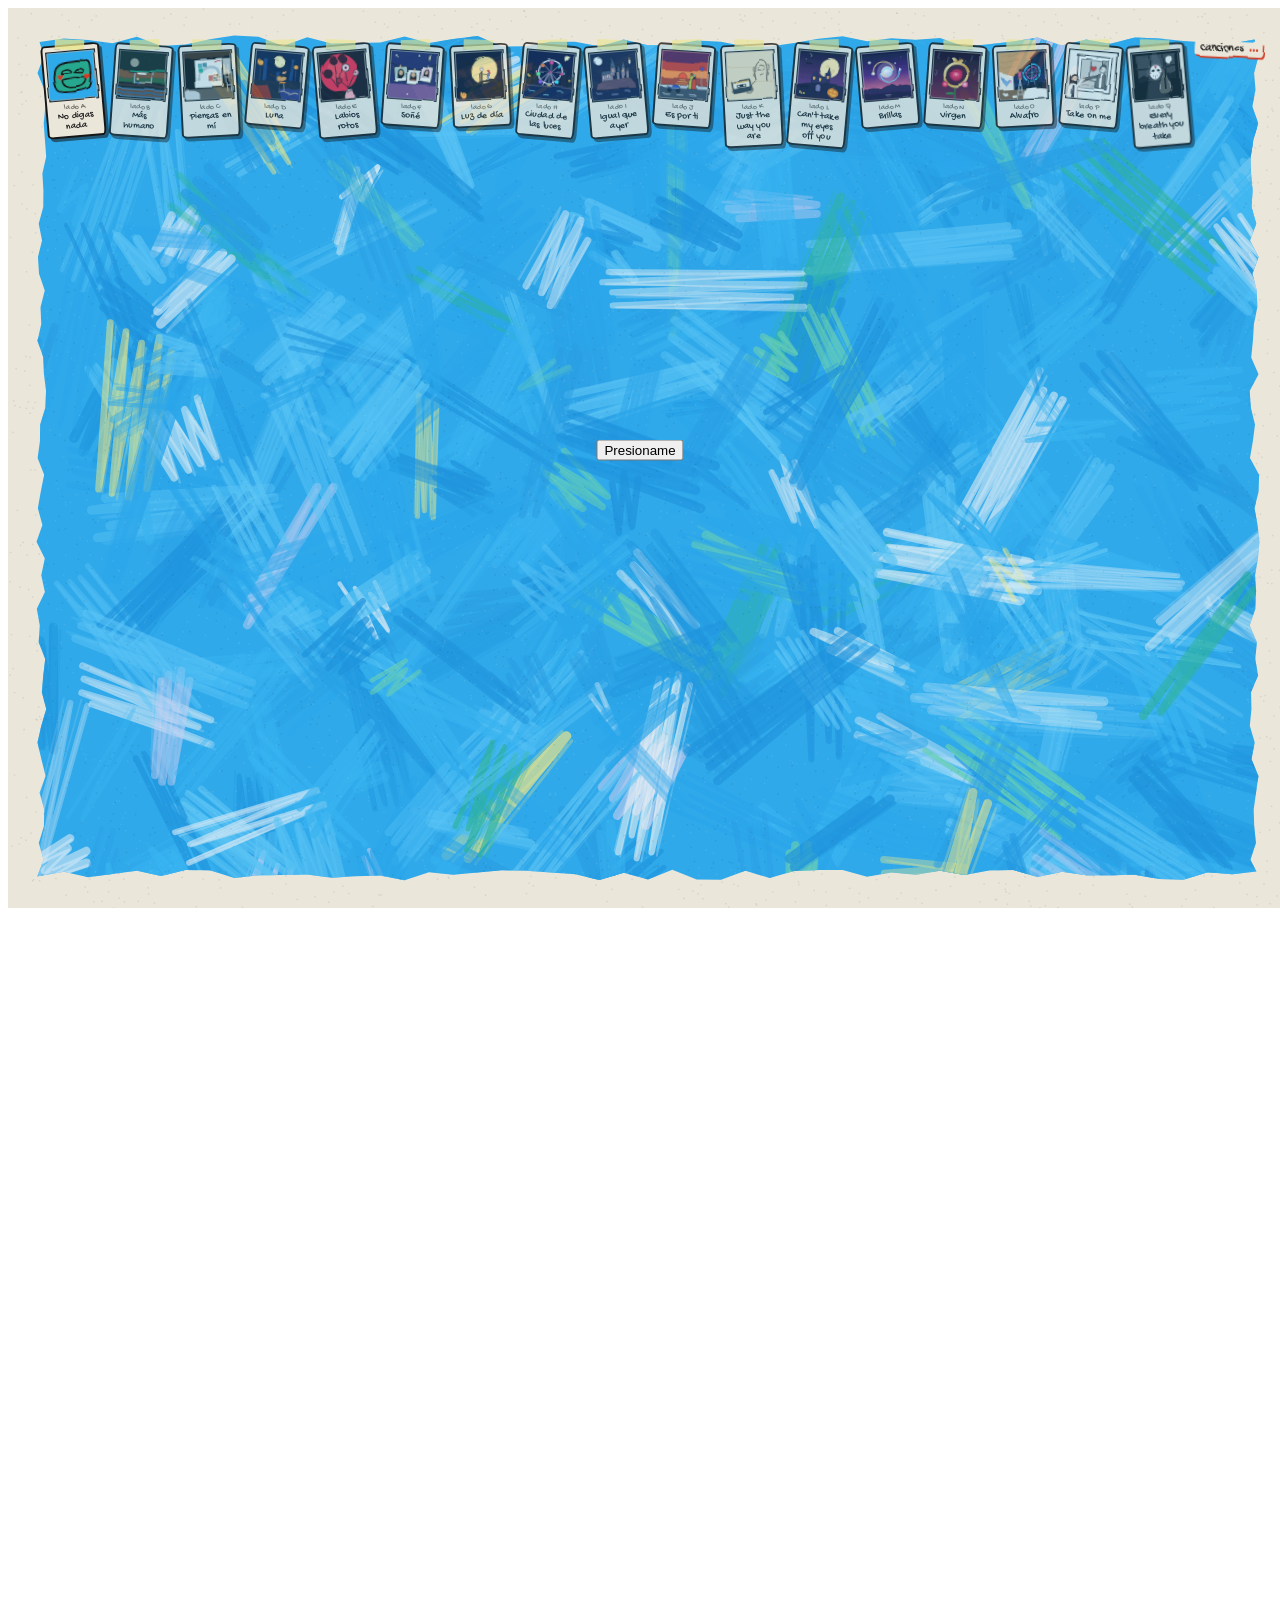
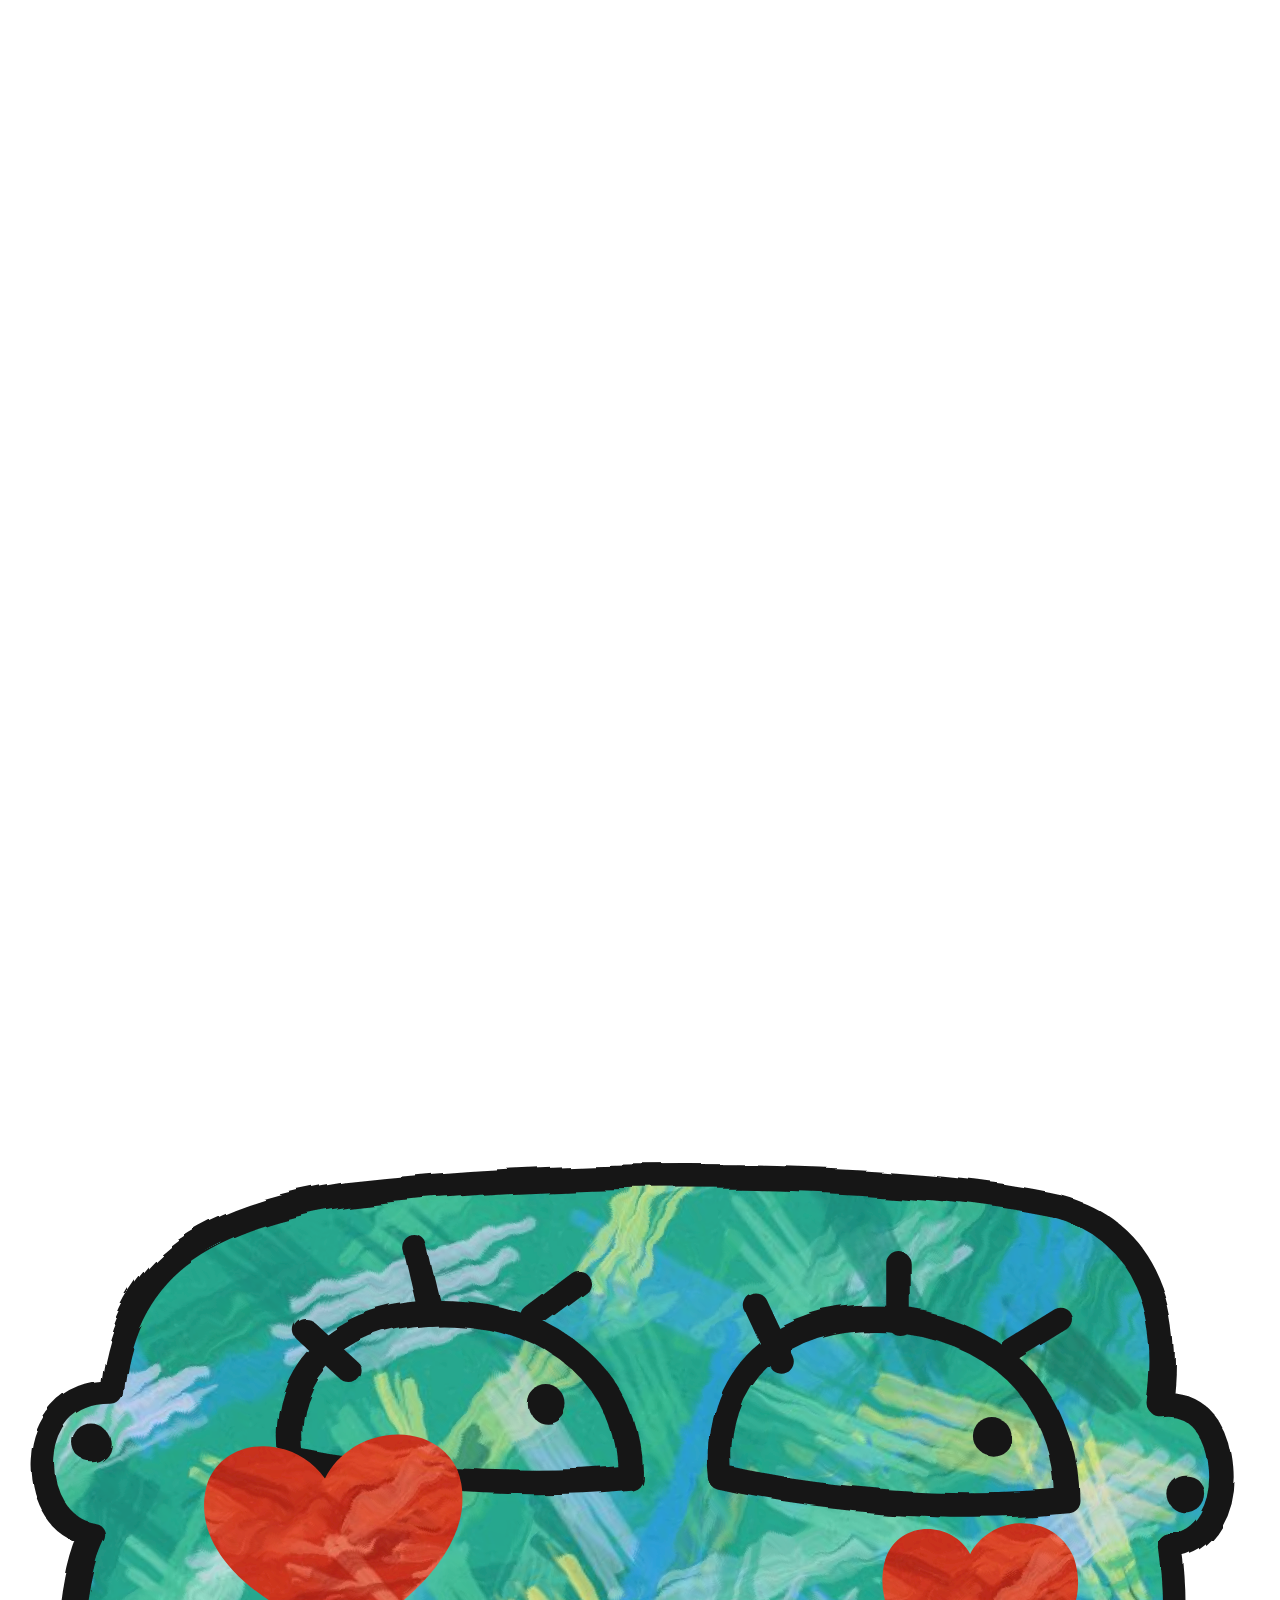
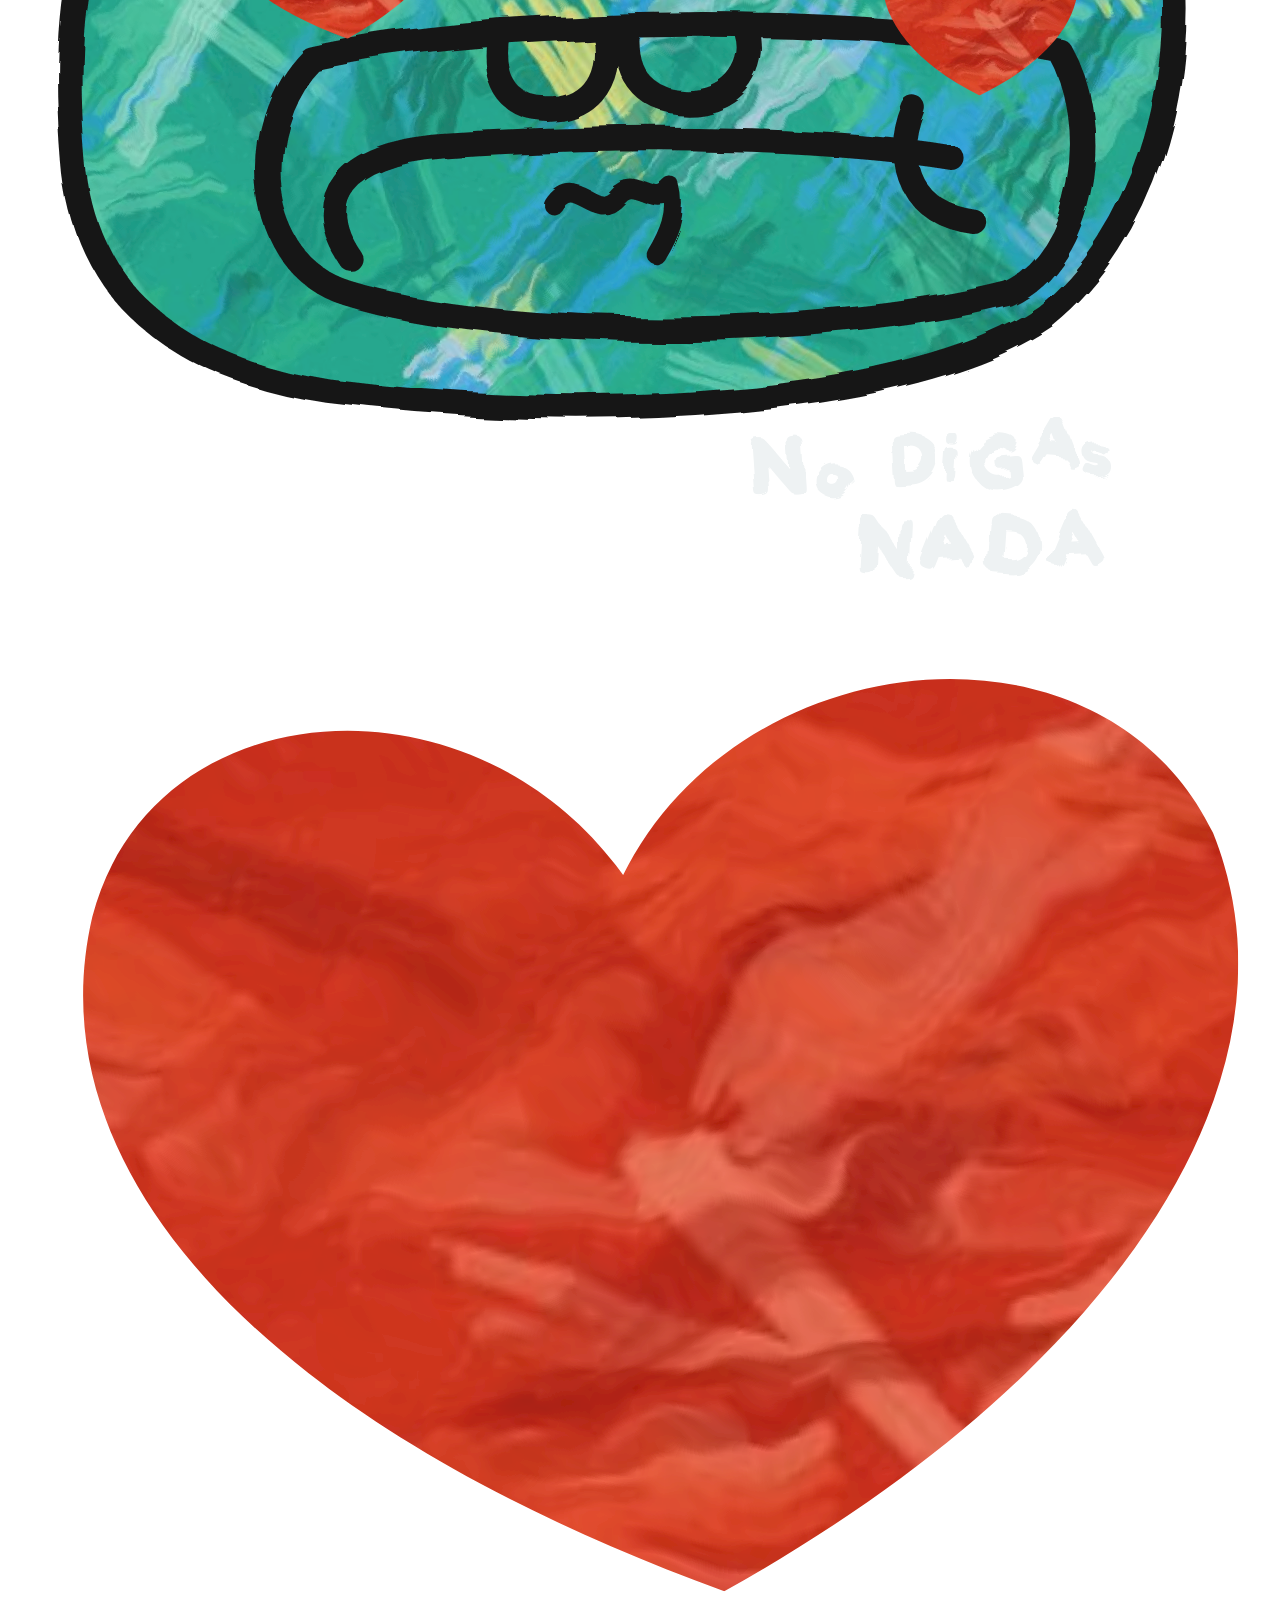
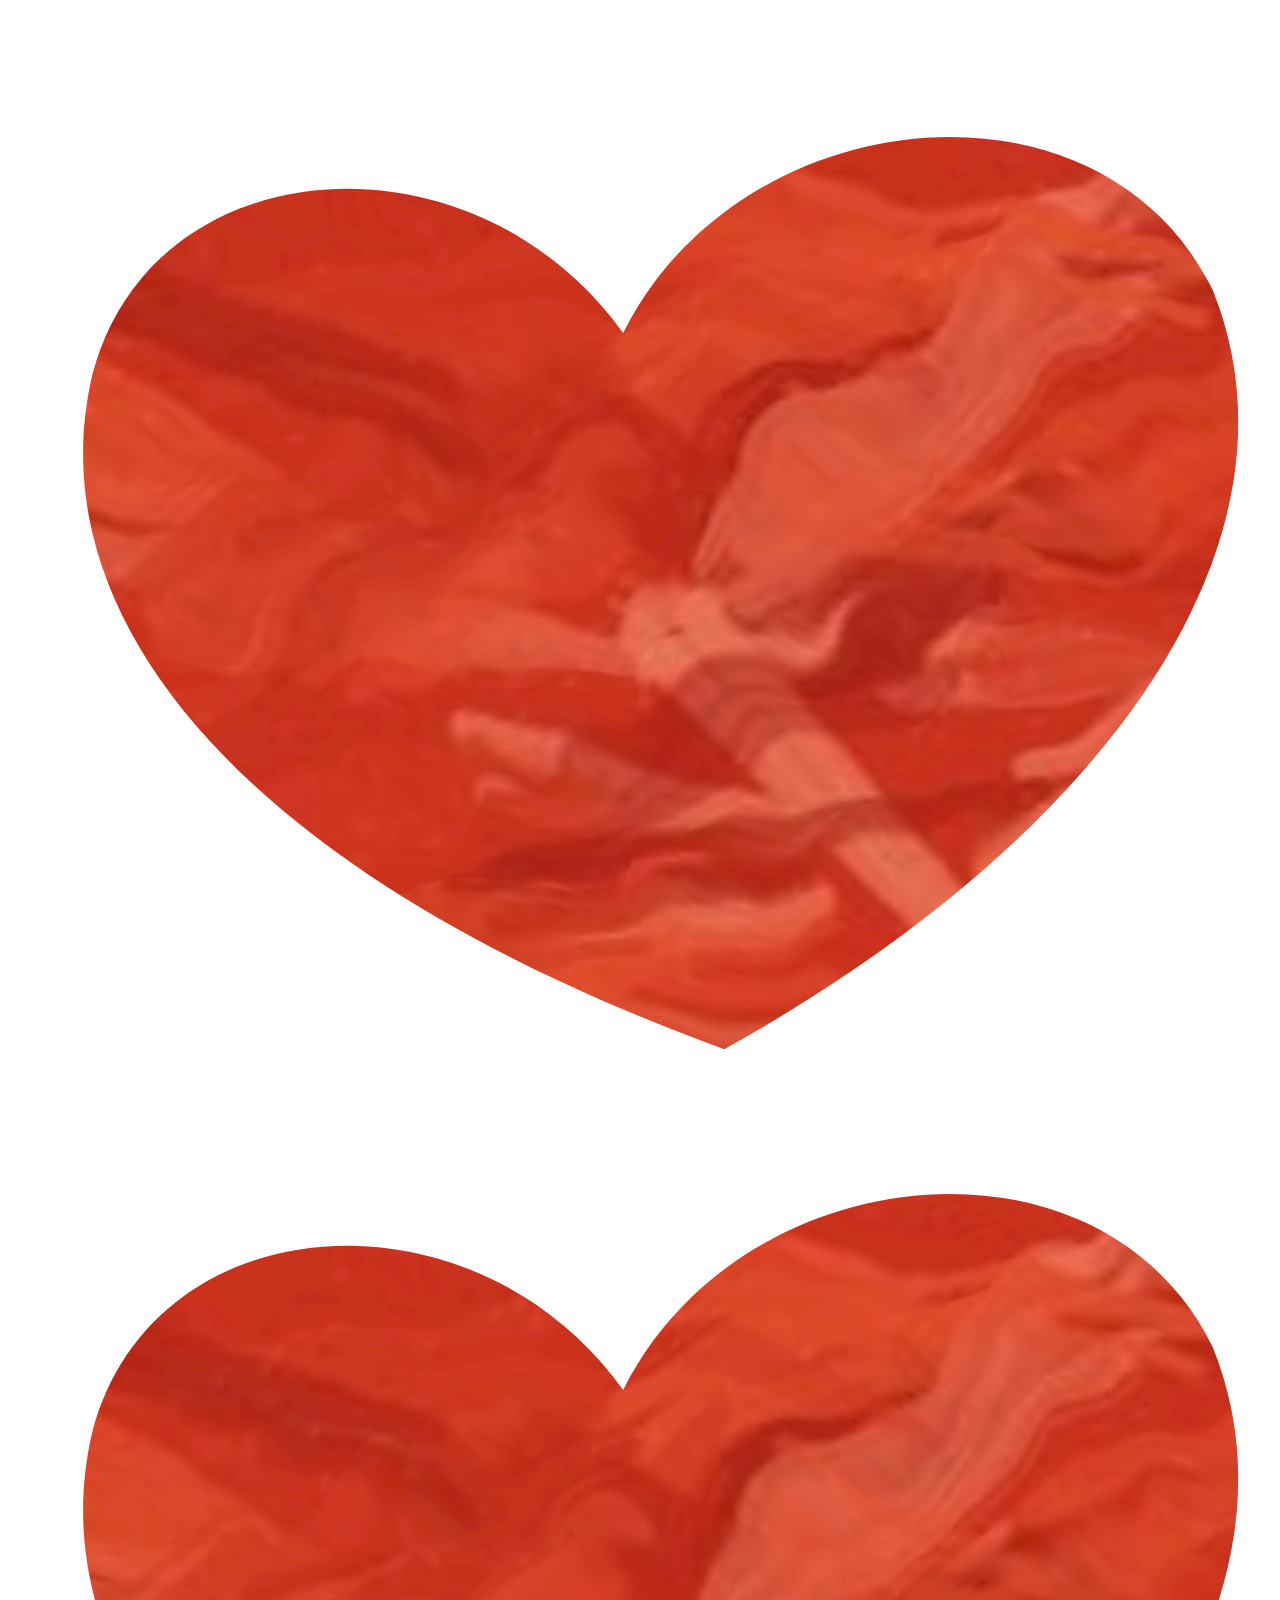
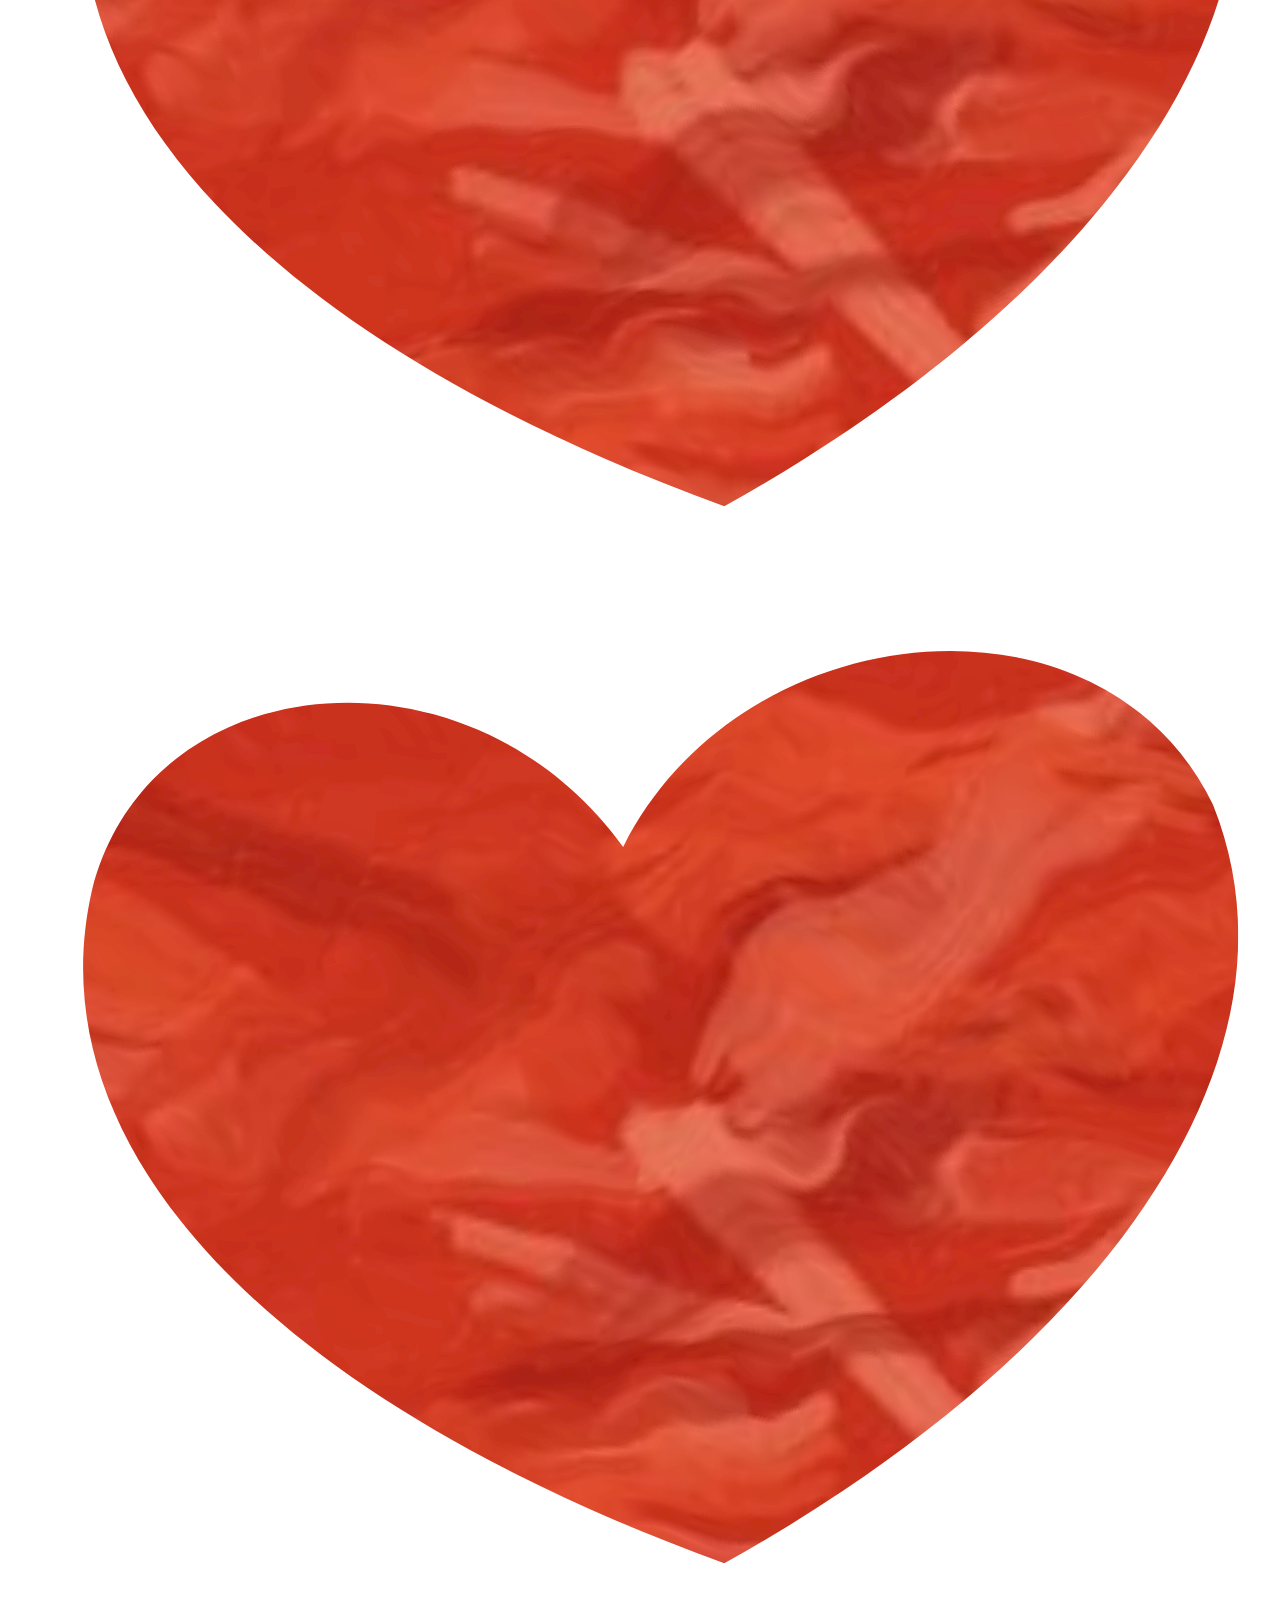
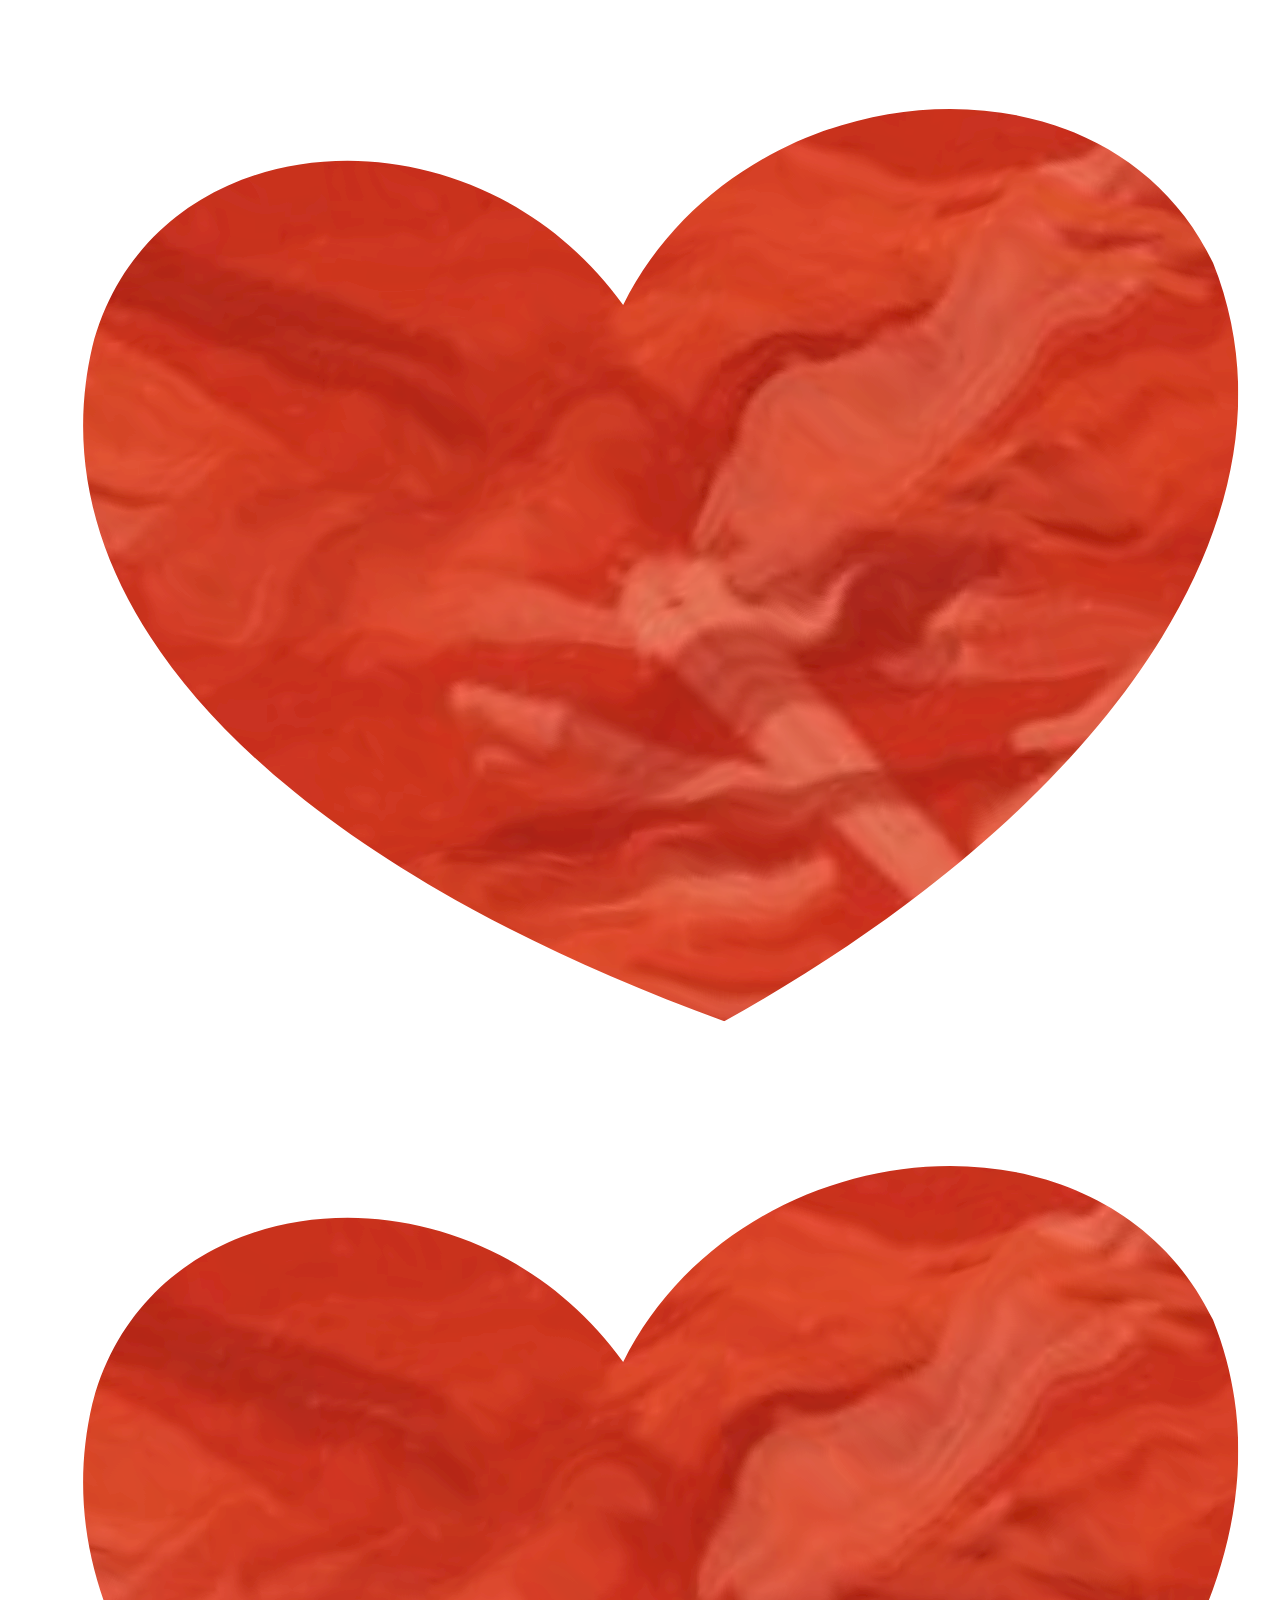
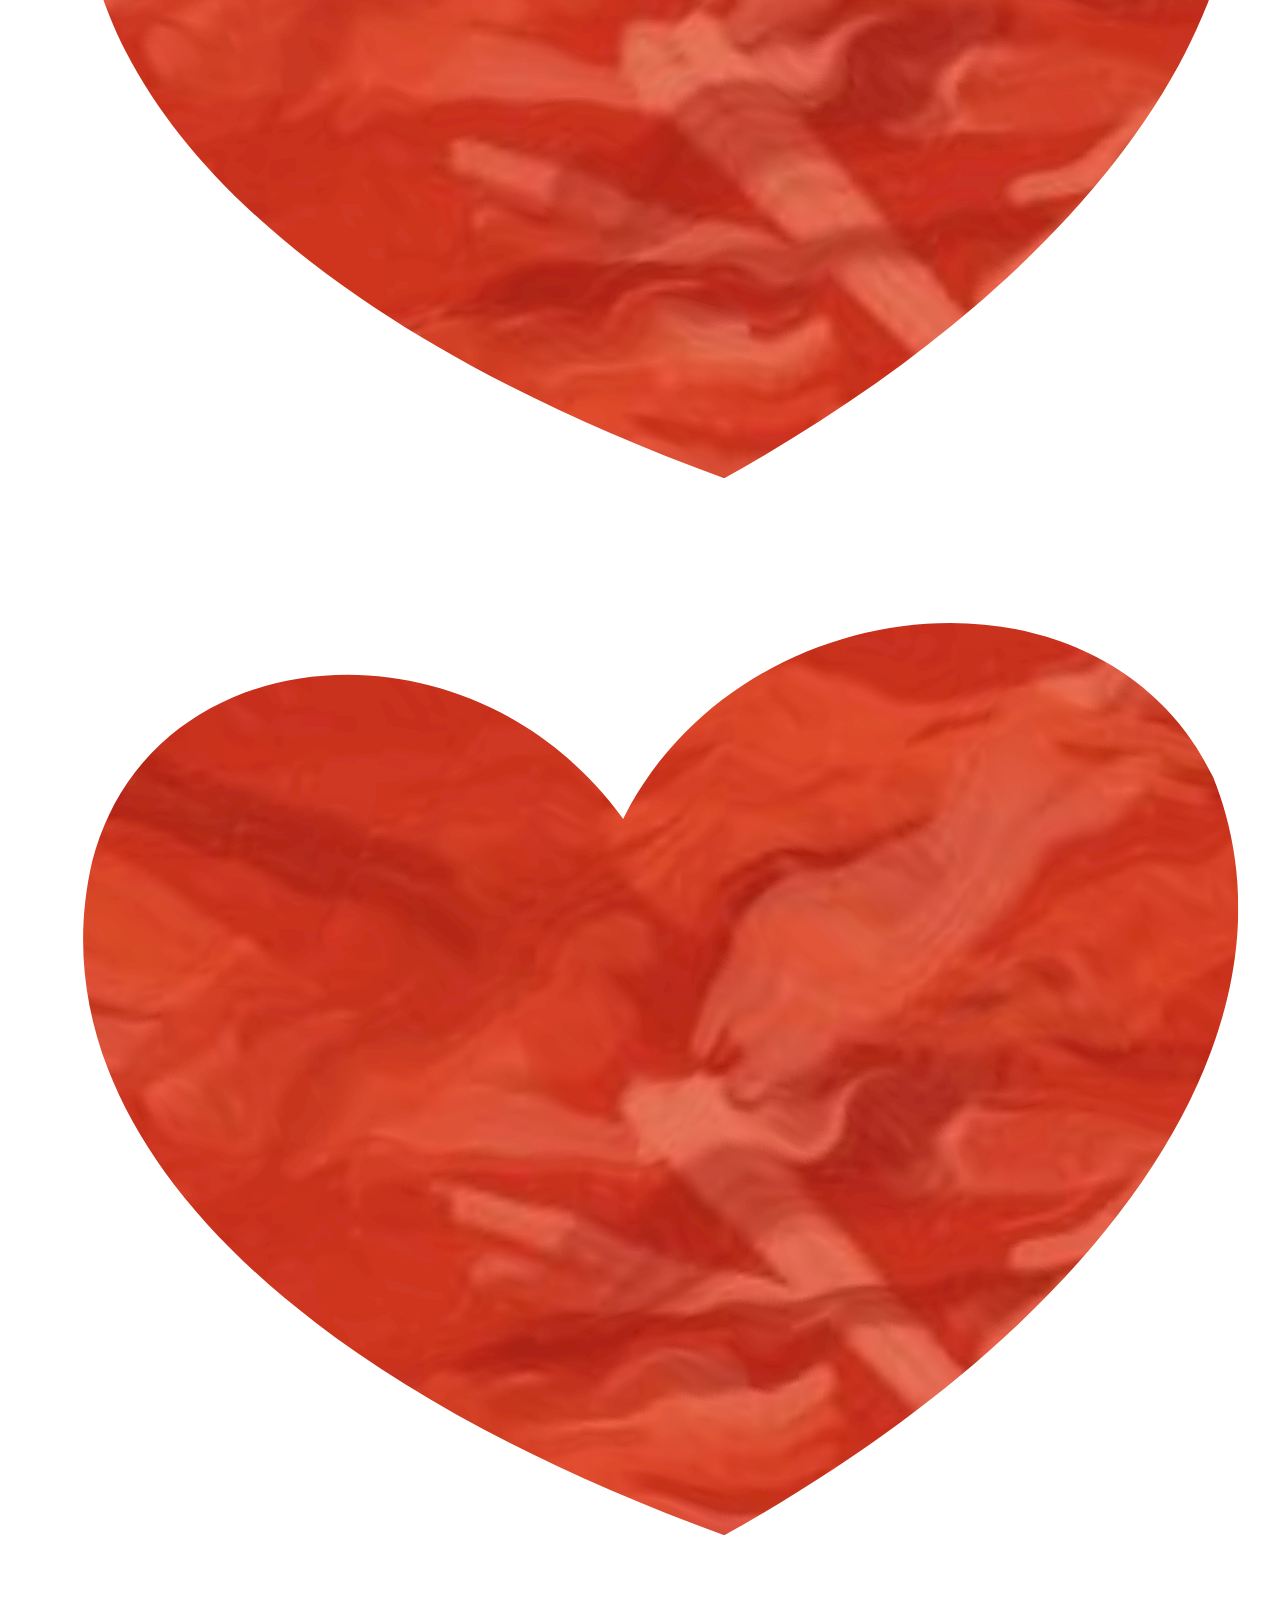
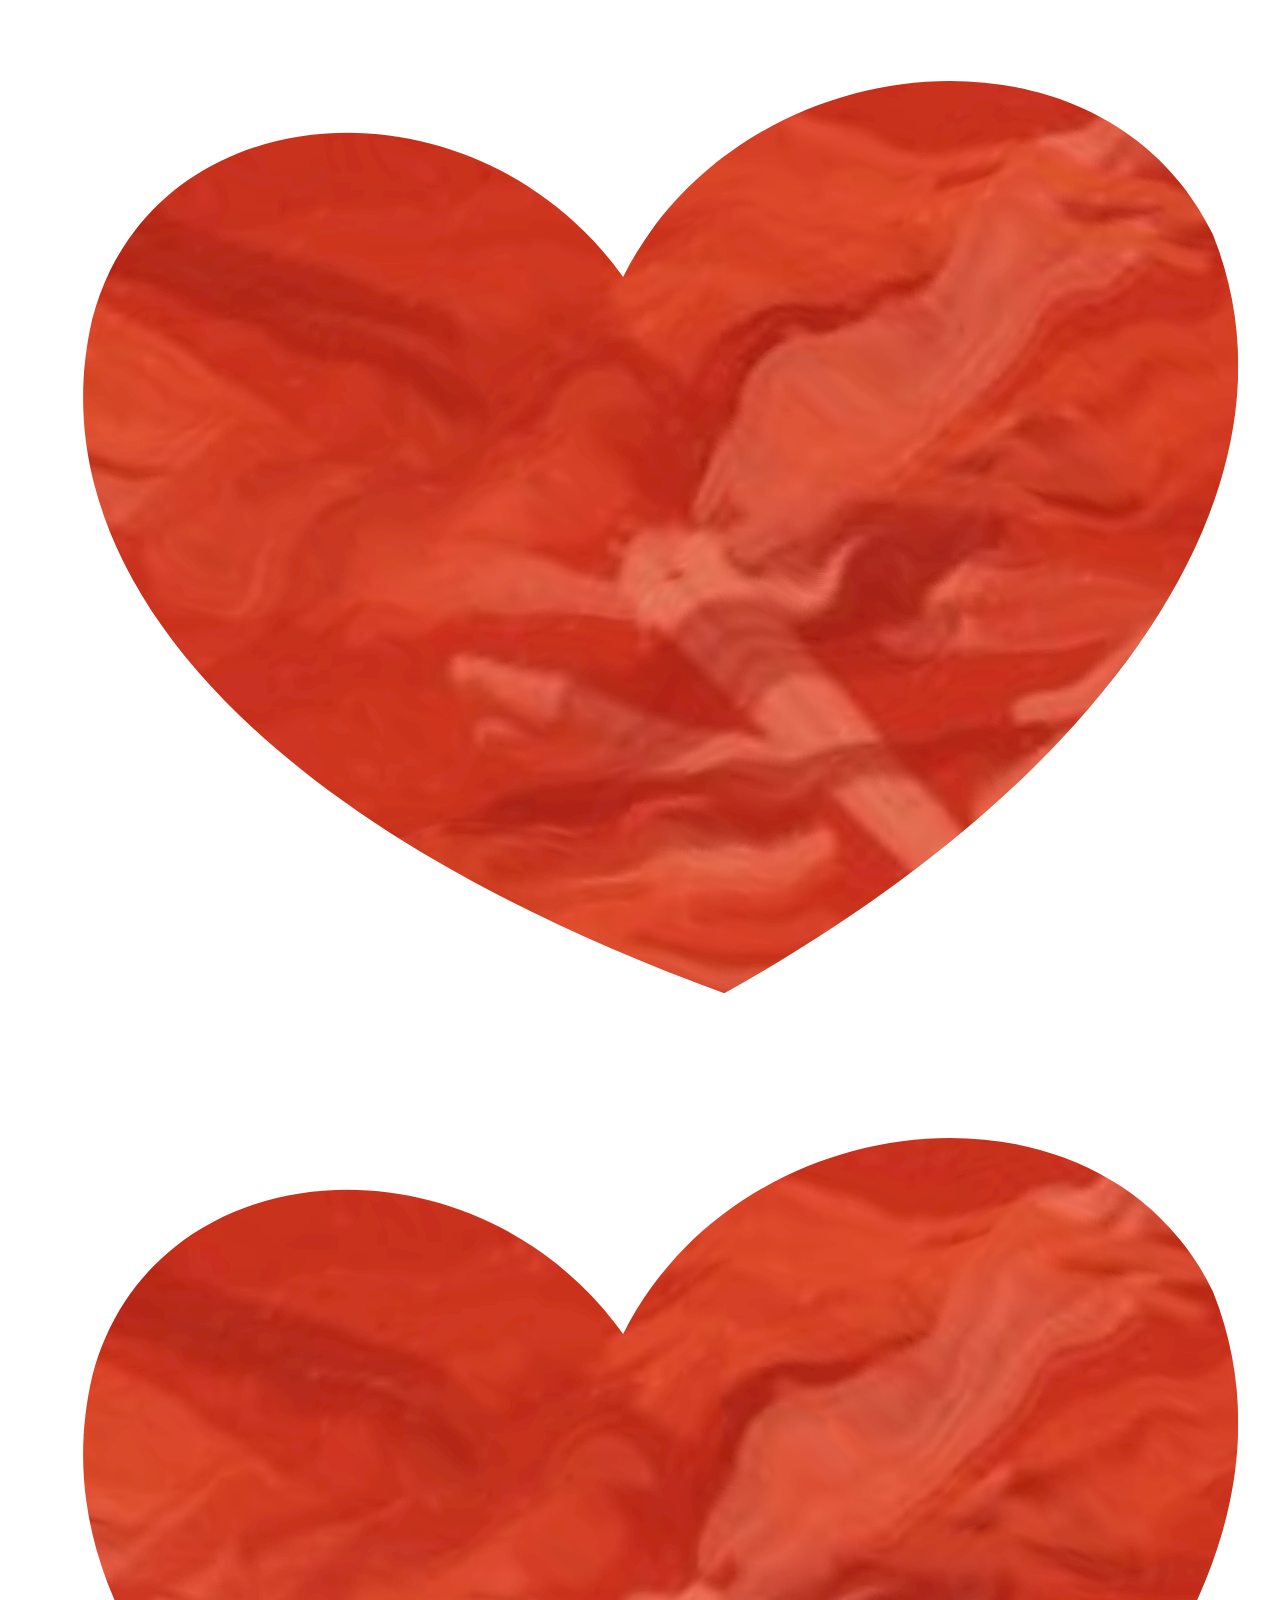
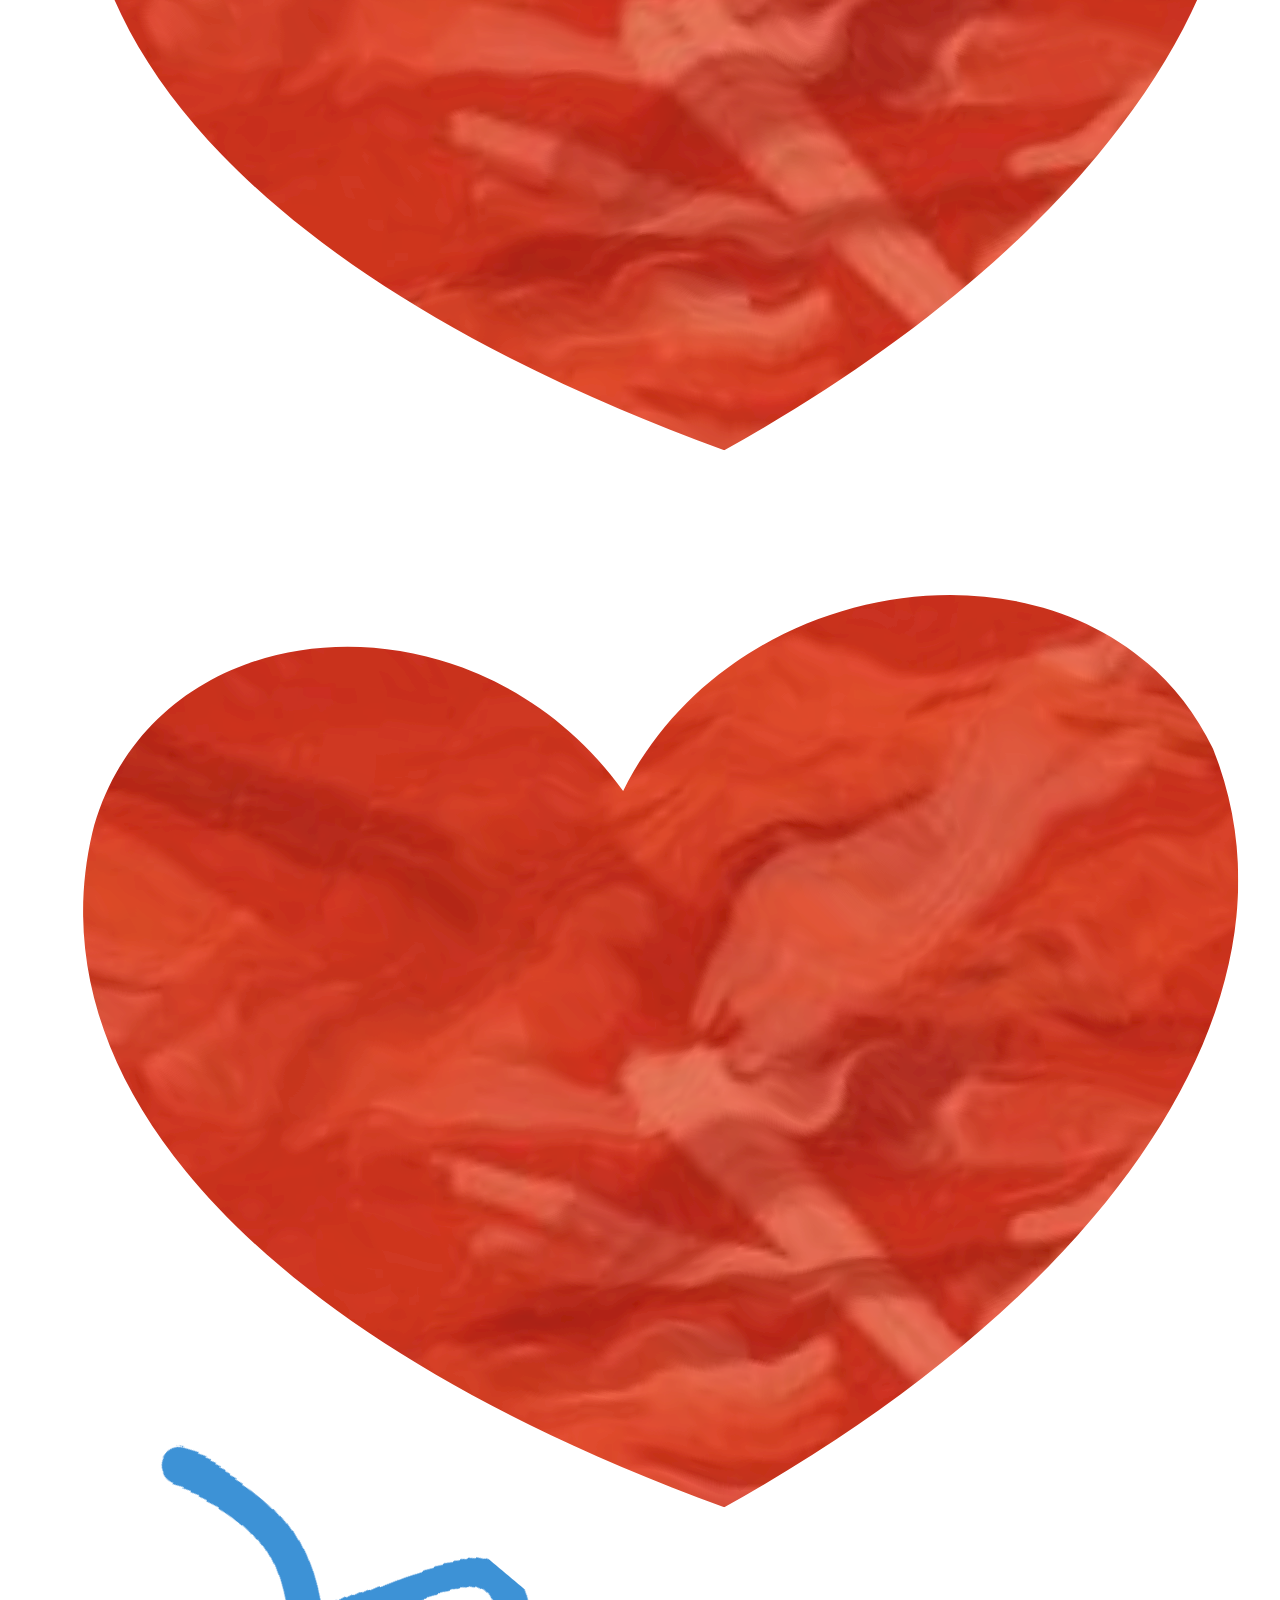
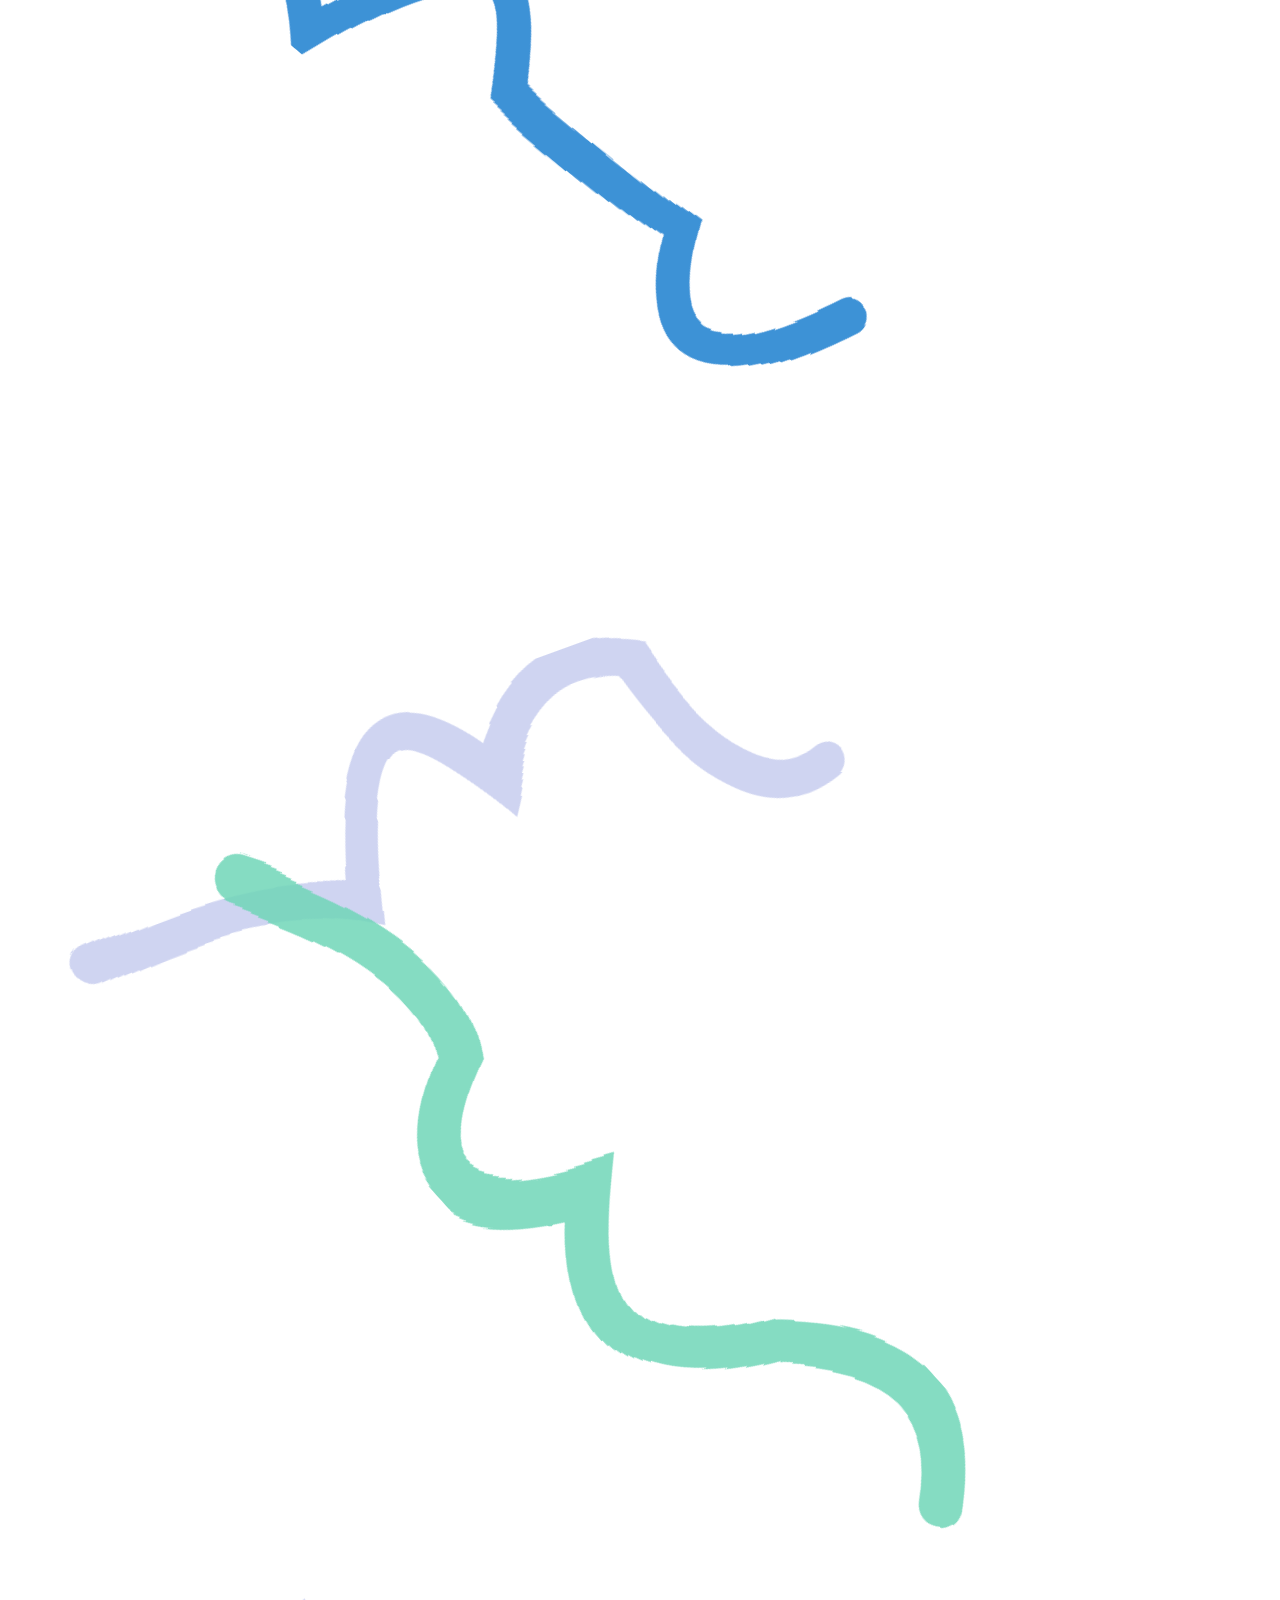
==== commit 4ebb3935: "every breath you take" ====
--- a/index.html
+++ b/index.html
@@ -6,7 +6,7 @@
   <title>ashl_eyvargas</title>
   <link rel="stylesheet" href="https://public.codepenassets.com/css/reset-2.0.min.css">
 <link rel="stylesheet" href="css/style.css">
-<link rel="stylesheet" href="https://fonts.googleapis.com/css2?family=Fredoka:wght@700&family=Caveat:wght@700&family=Gochi+Hand&family=Creepster&family=Pacifico&family=Lobster&family=Dancing+Script:wght@700&display=swap">
+<link rel="stylesheet" href="https://fonts.googleapis.com/css2?family=Fredoka:wght@700&family=Caveat:wght@700&family=Gochi+Hand&family=Creepster&family=Pacifico&family=Lobster&family=Dancing+Script:wght@700&family=Bangers&family=Comic+Neue:wght@700&family=Limelight&family=Special+Elite&family=Playfair+Display:ital,wght@0,400;0,700;0,900;1,400&display=swap">
 <link rel="stylesheet" href="css/escena.css">
 <link rel="stylesheet" href="css/humano.css">
 <link rel="stylesheet" href="css/alvafro.css">
@@ -22,6 +22,8 @@
 <link rel="stylesheet" href="css/brillas.css">
 <link rel="stylesheet" href="css/virgen.css">
 <link rel="stylesheet" href="css/mixtape.css">
+<link rel="stylesheet" href="css/takeonme.css">
+<link rel="stylesheet" href="css/police.css">
 
 </head>
 <body>
@@ -45,6 +47,8 @@
   <div id="escena-brillas"></div>
   <div id="escena-virgen"></div>
   <div id="escena-mixtape"></div>
+  <div id="escena-takeonme"></div>
+  <div id="escena-police"></div>
   <div id="subtitulo"></div>
   <canvas id="galaxy-canvas" style="display:none;opacity:0;will-change:opacity;position:fixed;top:0;left:0;width:100vw;height:100vh;z-index:10;"></canvas>
   <div class="wrapper" style="display:none;">
@@ -88,6 +92,10 @@
 <script src="js/escena-virgen.js" defer></script>
 <script src="js/letra-mixtape.js" defer></script>
 <script src="js/escena-mixtape.js" defer></script>
+<script src="js/letra-takeonme.js" defer></script>
+<script src="js/escena-takeonme.js" defer></script>
+<script src="js/letra-police.js" defer></script>
+<script src="js/escena-police.js" defer></script>
 <script src="js/menu.js" defer></script>
 
 </body>
--- a/css/humano.css
+++ b/css/humano.css
@@ -302,10 +302,10 @@
 #borron.fuera { opacity: 0; transition: opacity .6s steps(5); }
 
 @media (max-width: 480px) {
-  /* en celular las portaditas se acomodan en dos filas (8 y 7) para que se alcancen todas */
+  /* en celular las portaditas se acomodan en dos filas (9 y 8) para que se alcancen todas */
   #discos { top: 14px; left: 10px; gap: 12px 6px; flex-wrap: wrap; max-width: calc(100vw - 20px); }
-  .disco { width: min(46px, calc((100vw - 64px) / 8)); padding: 4px 4px 3px; border-width: 2px; }
-  .disco .portadita { width: calc(min(46px, calc((100vw - 64px) / 8)) - 10px); height: calc(min(46px, calc((100vw - 64px) / 8)) - 10px); }
+  .disco { width: min(46px, calc((100vw - 70px) / 9)); padding: 4px 4px 3px; border-width: 2px; }
+  .disco .portadita { width: calc(min(46px, calc((100vw - 70px) / 9)) - 10px); height: calc(min(46px, calc((100vw - 70px) / 9)) - 10px); }
   .disco-nombre, .disco-lado { display: none; }
   .discos-titulo { font-size: 14px; }
   .flower-message { top: calc(9vh + 56px) !important; }
--- a/css/takeonme.css
+++ b/css/takeonme.css
@@ -0,0 +1,1336 @@
+/* Escena "Take on me" (a-ha): página de cómic a lápiz. Todo vive en un "mundo" de 1600x900 que cubre la pantalla;
+   --u es lo que mide una unidad del mundo en pixeles. Cada dibujo es una capa con 3 cuadros que se alternan (el
+   hervor del lápiz) y solo se anima con transform/opacity. */
+#escena-takeonme {
+  position: fixed;
+  inset: 0;
+  z-index: 1;
+  overflow: hidden;
+  opacity: 0;
+  pointer-events: none;
+  transition: opacity 1.5s;
+  background: #efebe2;
+}
+
+#escena-takeonme.visible {
+  opacity: 1;
+}
+
+body.cambiando #escena-takeonme {
+  transition: none !important;
+}
+
+#escena-takeonme .tm-mundo {
+  --u: calc(max(100vw, 177.7778vh) / 1600);
+  position: absolute;
+  left: 50%;
+  top: 50%;
+  width: calc(1600 * var(--u));
+  height: calc(900 * var(--u));
+  transform: translate(-50%, -50%);
+}
+
+#escena-takeonme :is(.tm-hoja, .tm-camara, .tm-recorte-in, .tm-g-cuarto, .tm-g-pista, .tm-el, .tm-el-mueve, .tm-ella, .tm-el-brazo, .tm-ch-brazo, .tm-corazones, .tm-pedazos, .tm-grietas, .tm-trazo-marco) {
+  position: absolute;
+  left: 0;
+  top: 0;
+  width: 100%;
+  height: 100%;
+}
+
+/* recorte del tamaño del marco de la viñeta (lo de adentro usa coordenadas del mundo igual) */
+#escena-takeonme .tm-recorte {
+  position: absolute;
+  left: calc(262 * var(--u));
+  top: calc(58 * var(--u));
+  width: calc(1090 * var(--u));
+  height: calc(798 * var(--u));
+  overflow: hidden;
+}
+
+#escena-takeonme .tm-recorte-in {
+  left: calc(-262 * var(--u));
+  top: calc(-58 * var(--u));
+}
+
+#escena-takeonme :is(.tm-capa, .tm-reloj, .tm-pedazo, .tm-mareo) {
+  position: absolute;
+  left: calc(var(--x) * var(--u));
+  top: calc(var(--y) * var(--u));
+  width: calc(var(--w) * var(--u));
+  height: calc(var(--h) * var(--u));
+}
+
+#escena-takeonme :is(.tm-globo, .tm-ono, .tm-titulo, .tm-fin) {
+  position: absolute;
+  left: calc(var(--x) * var(--u));
+  top: calc(var(--y) * var(--u));
+  width: 0;
+  height: 0;
+}
+
+#escena-takeonme svg {
+  display: block;
+  width: 100%;
+  height: 100%;
+  overflow: visible;
+}
+
+/* ---- el hervor: 3 cuadros casi iguales que se alternan ~10 veces por segundo ---- */
+#escena-takeonme .tm-capa > img {
+  position: absolute;
+  inset: 0;
+  width: 100%;
+  height: 100%;
+  opacity: 0;
+  animation: tm-hervor .3s steps(1) infinite;
+  will-change: opacity;
+  user-select: none;
+  -webkit-user-drag: none;
+}
+
+#escena-takeonme .tm-capa > img:nth-child(2) {
+  animation-delay: -.1s;
+}
+
+#escena-takeonme .tm-capa > img:nth-child(3) {
+  animation-delay: -.2s;
+}
+
+#escena-takeonme .tm-capa.quieta > img {
+  opacity: 1;
+  animation: none;
+}
+
+@keyframes tm-hervor {
+  0% {
+    opacity: 1;
+  }
+
+  33.33% {
+    opacity: 0;
+  }
+
+  100% {
+    opacity: 0;
+  }
+}
+
+/* ---- precalentado: al entrar la canción todo se pinta una vez casi invisible ---- */
+#escena-takeonme.tm-calienta :is(.tm-g-cuarto, .tm-el, .tm-ella, .tm-guino, .tm-arrugas, .tm-boceto, .tm-reloj, .tm-cor, .tm-moto, .tm-rival, .tm-foco, .tm-sombra-ella, .tm-el-color, .tm-ch-rubor) {
+  visibility: visible !important;
+  opacity: .01 !important;
+  transition: none !important;
+}
+
+#escena-takeonme.tm-calienta .tm-g-pista {
+  visibility: visible !important;
+  opacity: .01 !important;
+}
+
+/* ella se pinta al tamaño con el que aparece por primera vez */
+#escena-takeonme.tm-calienta .tm-ella {
+  --fx: -385;
+  --fy: 49;
+  --fk: 1.6;
+  transform: translate(calc(var(--fx) * var(--u)), calc(var(--fy) * var(--u))) scale(var(--fk)) !important;
+}
+
+/* ---- la mesa del café (solo se ve cuando arrugan la página) y la página ---- */
+#escena-takeonme .tm-mesa {
+  position: absolute;
+  inset: 0;
+  opacity: 0;
+  transition: opacity .5s;
+  background:
+    radial-gradient(ellipse at 50% 50%, rgba(0, 0, 0, 0) 40%, rgba(0, 0, 0, .45) 100%),
+    repeating-linear-gradient(178deg, rgba(255, 255, 255, .04) 0 3px, rgba(0, 0, 0, .06) 3px 7px, rgba(0, 0, 0, 0) 7px 19px),
+    linear-gradient(#4a4039, #3a322c);
+}
+
+#escena-takeonme.tm-mesa .tm-mesa {
+  opacity: 1;
+}
+
+/* la página arrugada se aleja en 3D (con perspectiva) en lugar de encogerse con scale(): así el navegador no
+   vuelve a pintar todas las capas a otro tamaño y no da tirón */
+#escena-takeonme .tm-hoja {
+  transform-origin: 50% 50%;
+  transform: perspective(1000px) translateZ(0);
+  transition: transform 3.6s cubic-bezier(.4, 0, .2, 1);
+  will-change: transform;
+}
+
+#escena-takeonme.tm-arruga .tm-hoja {
+  transform: perspective(1000px) translateZ(-430px) rotateZ(-7deg) rotateX(6deg);
+  transition: transform .45s cubic-bezier(.7, 0, .9, .6);
+}
+
+/* arrugada, la página deja de "hervir" (y así hay menos que pintar) */
+#escena-takeonme:is(.tm-arruga, .tm-alisa) .tm-capa > img {
+  animation: none;
+}
+
+#escena-takeonme:is(.tm-arruga, .tm-alisa) .tm-capa > img:first-child {
+  opacity: 1;
+}
+
+#escena-takeonme .tm-sombra-hoja {
+  position: absolute;
+  inset: 0;
+  opacity: 0;
+  transition: opacity 3s;
+  box-shadow: 0 calc(30 * var(--u)) calc(60 * var(--u)) rgba(0, 0, 0, .55);
+}
+
+#escena-takeonme.tm-mesa .tm-sombra-hoja {
+  opacity: 1;
+  transition: opacity .3s;
+}
+
+#escena-takeonme .tm-arrugas {
+  z-index: 20;
+  opacity: 0;
+  transition: opacity 6s;
+}
+
+#escena-takeonme.tm-arruga .tm-arrugas {
+  opacity: 1;
+  transition: opacity .3s;
+}
+
+#escena-takeonme.tm-alisa .tm-arrugas {
+  opacity: .5;
+}
+
+/* ---- orden de las capas ---- */
+#escena-takeonme .tm-papel { z-index: 0; }
+#escena-takeonme .tm-rayos { z-index: 1; }
+#escena-takeonme .tm-margen { z-index: 2; }
+#escena-takeonme .tm-foco { z-index: 3; }
+#escena-takeonme .tm-dentro { z-index: 4; }
+#escena-takeonme .tm-el-rec { z-index: 5; }
+#escena-takeonme .tm-ella { z-index: 5; }
+#escena-takeonme .tm-marco { z-index: 6; }
+#escena-takeonme .tm-trazo-marco { z-index: 7; }
+#escena-takeonme .tm-grietas { z-index: 7; }
+#escena-takeonme .tm-pedazos { z-index: 8; }
+#escena-takeonme .tm-guino { z-index: 9; }
+#escena-takeonme .tm-reloj { z-index: 12; }
+#escena-takeonme .tm-corazones { z-index: 13; }
+#escena-takeonme .tm-globo { z-index: 14; }
+#escena-takeonme .tm-ono { z-index: 15; }
+#escena-takeonme :is(.tm-titulo, .tm-fin) { z-index: 16; }
+
+/* ---- rayos de cómic detrás de la viñeta (en los coros) ---- */
+#escena-takeonme .tm-rayos {
+  position: absolute;
+  left: calc(-100 * var(--u));
+  top: calc(-450 * var(--u));
+  width: calc(1800 * var(--u));
+  height: calc(1800 * var(--u));
+  opacity: 0;
+  transition: opacity 1.2s;
+  background: repeating-conic-gradient(from 0deg at 50% 50%, rgba(29, 28, 26, .12) 0deg 4deg, rgba(29, 28, 26, 0) 4deg 11deg);
+  -webkit-mask-image: radial-gradient(circle at 50% 50%, rgba(0, 0, 0, 0) 22%, #000 40%);
+  mask-image: radial-gradient(circle at 50% 50%, rgba(0, 0, 0, 0) 22%, #000 40%);
+}
+
+#escena-takeonme.tm-rayos-on .tm-rayos {
+  opacity: 1;
+  animation: tm-gira 60s linear infinite;
+}
+
+@keyframes tm-gira {
+  to {
+    transform: rotate(360deg);
+  }
+}
+
+#escena-takeonme .tm-foco {
+  opacity: 0;
+  transition: opacity .25s;
+}
+
+#escena-takeonme:is(.tm-busca, .tm-golpe) .tm-foco {
+  opacity: 1;
+}
+
+/* ---- la viñeta: se dibuja sola al principio ---- */
+#escena-takeonme .tm-marco {
+  transition: opacity .5s;
+}
+
+#escena-takeonme.tm-dibuja .tm-marco {
+  opacity: 0;
+}
+
+#escena-takeonme .tm-trazo-marco {
+  opacity: 0;
+  transition: opacity .6s;
+}
+
+#escena-takeonme .tm-trazo-marco path {
+  stroke-dasharray: 1;
+  stroke-dashoffset: 1;
+}
+
+#escena-takeonme.tm-dibuja .tm-trazo-marco {
+  opacity: 1;
+}
+
+#escena-takeonme.tm-dibuja .tm-trazo-marco path {
+  animation: tm-dibuja 2.2s steps(22) forwards;
+}
+
+#escena-takeonme.tm-dibuja .tm-trazo-marco path + path {
+  animation-delay: .4s;
+}
+
+@keyframes tm-dibuja {
+  to {
+    stroke-dashoffset: 0;
+  }
+}
+
+/* ---- adentro: el cuarto o la carrera ---- */
+#escena-takeonme .tm-g-cuarto {
+  visibility: hidden;
+  transition: visibility 0s .6s;
+}
+
+#escena-takeonme.tm-cuarto .tm-g-cuarto {
+  visibility: visible;
+  transition: none;
+}
+
+/* la carrera aparece y se va a parpadeos, como cuadros de animación */
+#escena-takeonme .tm-g-pista {
+  opacity: 0;
+  visibility: hidden;
+  transition: opacity .6s steps(4), visibility 0s .6s;
+}
+
+#escena-takeonme.tm-carrera .tm-g-pista {
+  opacity: 1;
+  visibility: visible;
+  transition: opacity .6s steps(4), visibility 0s;
+}
+
+#escena-takeonme .tm-dentro {
+  transition: opacity 3s;
+}
+
+#escena-takeonme.tm-real .tm-dentro {
+  opacity: 0;
+}
+
+#escena-takeonme .tm-sombra-ella {
+  opacity: 0;
+  transition: opacity .8s;
+}
+
+#escena-takeonme.tm-ella-dentro .tm-sombra-ella {
+  opacity: 1;
+}
+
+#escena-takeonme .tm-pista-movil {
+  animation: tm-desliza .7s linear infinite;
+}
+
+#escena-takeonme .tm-estelas {
+  animation: tm-desliza .42s linear infinite;
+}
+
+@keyframes tm-desliza {
+  to {
+    transform: translateX(calc(-980 * var(--u)));
+  }
+}
+
+#escena-takeonme .tm-moto,
+#escena-takeonme .tm-rival {
+  opacity: 0;
+  transition: opacity .3s;
+  animation: tm-vibra .14s steps(2) infinite;
+}
+
+#escena-takeonme.tm-carrera:not(.tm-juntos) .tm-moto.solo,
+#escena-takeonme.tm-juntos .tm-moto.juntos {
+  opacity: 1;
+}
+
+#escena-takeonme .tm-rival {
+  transform-origin: 50% 100%;
+}
+
+#escena-takeonme .tm-rival.r1 {
+  --esc: .78;
+}
+
+#escena-takeonme .tm-rival.r2 {
+  --esc: .62;
+  animation-delay: -.07s;
+}
+
+#escena-takeonme.tm-persecucion .tm-rival {
+  opacity: 1;
+}
+
+#escena-takeonme.tm-clang .tm-rival.r1 {
+  animation: tm-llave .5s ease-in-out 2;
+}
+
+@keyframes tm-vibra {
+  0% {
+    transform: translateY(0) scale(var(--esc, 1));
+  }
+
+  50% {
+    transform: translateY(calc(-2.5 * var(--u))) rotate(-.4deg) scale(var(--esc, 1));
+  }
+}
+
+@keyframes tm-llave {
+  50% {
+    transform: translateX(calc(60 * var(--u))) rotate(6deg) scale(var(--esc, 1));
+  }
+}
+
+/* ---- él ----
+   El grupo se acomoda según la parte de la canción (--ex, --ey en unidades del mundo y --ek de escala, desde sus pies);
+   adentro, .tm-el-mueve hace los tropiezos, el mareo y los golpes contra la viñeta. */
+#escena-takeonme .tm-el {
+  --ex: 138;
+  --ey: 48;
+  --ek: 1.3;
+  opacity: 0;
+  visibility: hidden;
+  transform-origin: calc(822 * var(--u)) calc(742 * var(--u));
+  transform: translate(calc(var(--ex) * var(--u)), calc(var(--ey) * var(--u))) scale(var(--ek));
+  transition: opacity .6s, visibility 0s .6s, transform 1.8s cubic-bezier(.45, 0, .3, 1);
+}
+
+#escena-takeonme.tm-chico .tm-el {
+  opacity: 1;
+  visibility: visible;
+  transition: opacity .6s, visibility 0s, transform 1.8s cubic-bezier(.45, 0, .3, 1);
+}
+
+/* en el coro se acerca al frente de la viñeta para darle la mano */
+#escena-takeonme.tm-mano-on .tm-el {
+  --ex: -63;
+  --ey: 196;
+  --ek: 1.5;
+}
+
+/* adentro del cómic con ella: los dos del mismo tamaño, frente a frente */
+#escena-takeonme:is(.tm-ella-dentro, .tm-caido) .tm-el {
+  --ex: 0;
+  --ey: 0;
+  --ek: 1;
+}
+
+#escena-takeonme.tm-atrapado .tm-el {
+  --ex: 300;
+  --ey: 48;
+  --ek: 1.3;
+}
+
+#escena-takeonme .tm-el-mueve {
+  transform-origin: calc(822 * var(--u)) calc(742 * var(--u));
+  transition: transform .8s;
+}
+
+#escena-takeonme .tm-el-color {
+  filter: saturate(.75);
+}
+
+#escena-takeonme .tm-el-lapiz {
+  transition: opacity 2.6s;
+}
+
+#escena-takeonme.tm-real .tm-el-color {
+  filter: none;
+}
+
+#escena-takeonme.tm-real .tm-el-lapiz {
+  opacity: .3;
+}
+
+#escena-takeonme .tm-el-brazo {
+  transform-origin: calc(772 * var(--u)) calc(392 * var(--u));
+  transition: transform 1.1s cubic-bezier(.3, .8, .3, 1);
+}
+
+#escena-takeonme.tm-mano-on .tm-el-brazo {
+  transform: rotate(60deg);
+  transition-delay: .9s;
+}
+
+#escena-takeonme.tm-manos .tm-el-brazo {
+  transform: rotate(35deg);
+}
+
+#escena-takeonme .tm-boceto {
+  opacity: 0;
+  transition: opacity .4s steps(3);
+}
+
+#escena-takeonme.tm-boceto .tm-boceto {
+  opacity: 1;
+}
+
+#escena-takeonme.tm-tropieza .tm-el-mueve {
+  animation: tm-tropieza 1.1s ease-in-out infinite;
+}
+
+@keyframes tm-tropieza {
+  0%,
+  100% {
+    transform: rotate(0);
+  }
+
+  30% {
+    transform: rotate(-4deg) translateX(calc(-12 * var(--u)));
+  }
+
+  65% {
+    transform: rotate(3deg) translateX(calc(8 * var(--u)));
+  }
+}
+
+/* después del golpe: ladeado y con estrellitas de mareo */
+#escena-takeonme.tm-caido .tm-el-mueve {
+  transform: rotate(-7deg) translateY(calc(8 * var(--u)));
+}
+
+#escena-takeonme.tm-caido .tm-el-lapiz {
+  opacity: .6;
+}
+
+#escena-takeonme .tm-mareo {
+  opacity: 0;
+  transition: opacity .4s;
+}
+
+#escena-takeonme .tm-mareo svg {
+  transform: scaleY(.5);
+}
+
+#escena-takeonme .tm-mareo .tm-orbita {
+  transform-box: view-box;
+  transform-origin: 50% 50%;
+  animation: tm-gira 1.3s linear infinite;
+}
+
+#escena-takeonme.tm-caido .tm-mareo {
+  opacity: 1;
+}
+
+/* atrapado: se avienta contra la orilla de la viñeta y todo tiembla con el golpe */
+#escena-takeonme.tm-atrapado .tm-el-mueve {
+  animation: tm-golpea 1.5s cubic-bezier(.5, 0, .6, 1) infinite;
+}
+
+#escena-takeonme.tm-atrapado :is(.tm-marco, .tm-grietas) {
+  animation: tm-tiembla 1.5s infinite;
+}
+
+@keyframes tm-golpea {
+  0% {
+    transform: none;
+  }
+
+  28% {
+    transform: translateX(calc(60 * var(--u))) rotate(2deg);
+  }
+
+  32% {
+    transform: translateX(calc(-6 * var(--u))) rotate(-1deg);
+  }
+
+  60% {
+    transform: translateX(calc(-30 * var(--u)));
+  }
+
+  100% {
+    transform: none;
+  }
+}
+
+@keyframes tm-tiembla {
+  0%,
+  29%,
+  45%,
+  100% {
+    transform: none;
+  }
+
+  31% {
+    transform: translate(calc(7 * var(--u)), calc(-3 * var(--u))) rotate(.3deg);
+  }
+
+  35% {
+    transform: translate(calc(-5 * var(--u)), calc(2 * var(--u)));
+  }
+
+  40% {
+    transform: translate(calc(3 * var(--u)), 0);
+  }
+}
+
+/* rompe la viñeta, sale del cómic (al frente) y se para frente a ella */
+#escena-takeonme.tm-rompe .tm-el-rec {
+  overflow: visible;
+  z-index: 10;
+}
+
+#escena-takeonme.tm-rompe .tm-el {
+  --ex: 153;
+  --ey: 138;
+  --ek: 1.5;
+  transition: opacity .6s, visibility 0s, transform 2.4s cubic-bezier(.3, .7, .2, 1);
+}
+
+#escena-takeonme.tm-rompe :is(.tm-marco, .tm-grietas, .tm-guino) {
+  opacity: 0;
+  transition: none;
+}
+
+#escena-takeonme .tm-grieta path {
+  stroke-dasharray: 1;
+  stroke-dashoffset: 1;
+  transition: stroke-dashoffset .5s steps(6);
+}
+
+#escena-takeonme.tm-grieta1 .tm-grieta.g1 path,
+#escena-takeonme.tm-grieta2 .tm-grieta.g2 path,
+#escena-takeonme.tm-grieta3 .tm-grieta.g3 path,
+#escena-takeonme.tm-grieta4 .tm-grieta.g4 path {
+  stroke-dashoffset: 0;
+}
+
+#escena-takeonme .tm-pedazo {
+  opacity: 0;
+}
+
+#escena-takeonme.tm-rompe .tm-pedazo {
+  animation: tm-vuela 1.9s cubic-bezier(.2, .6, .4, 1) forwards;
+  animation-delay: calc(var(--k) * 12ms);
+}
+
+@keyframes tm-vuela {
+  0% {
+    opacity: 1;
+    transform: none;
+  }
+
+  75% {
+    opacity: 1;
+  }
+
+  100% {
+    opacity: 0;
+    transform: translate(calc(var(--dx) * var(--u)), calc(var(--dy) * var(--u))) rotate(var(--g)) scale(.7);
+  }
+}
+
+/* ---- ella ---- */
+#escena-takeonme .tm-ella {
+  opacity: 0;
+  visibility: hidden;
+  transform-origin: calc(560 * var(--u)) calc(518 * var(--u));
+  transition: transform 1.1s cubic-bezier(.6, 0, .25, 1), opacity .6s, visibility 0s .6s;
+}
+
+#escena-takeonme.tm-ella-fuera .tm-ella {
+  --fx: -385;
+  --fy: 49;
+  --fk: 1.6;
+  opacity: 1;
+  visibility: visible;
+  z-index: 10;
+  transform: translate(calc(var(--fx) * var(--u)), calc(var(--fy) * var(--u))) scale(var(--fk));
+  transition: transform 1.1s cubic-bezier(.6, 0, .25, 1), opacity .6s, visibility 0s;
+}
+
+#escena-takeonme.tm-ella-dentro .tm-ella {
+  opacity: 1;
+  visibility: visible;
+  transition: transform 1.1s cubic-bezier(.6, 0, .25, 1), opacity .6s, visibility 0s;
+}
+
+#escena-takeonme .tm-ch-lapiz {
+  opacity: .2;
+  transition: opacity 1s;
+}
+
+#escena-takeonme.tm-ella-dentro .tm-ch-lapiz {
+  opacity: .95;
+}
+
+#escena-takeonme.tm-ella-dentro .tm-ch-color {
+  filter: saturate(.7);
+}
+
+#escena-takeonme .tm-ch-rubor {
+  opacity: 0;
+  transition: opacity .6s;
+}
+
+#escena-takeonme.tm-rubor .tm-ch-rubor {
+  opacity: 1;
+}
+
+#escena-takeonme .tm-ch-brazo {
+  transform-origin: calc(600 * var(--u)) calc(398 * var(--u));
+  transition: transform .9s cubic-bezier(.3, .8, .3, 1);
+}
+
+#escena-takeonme.tm-toma .tm-ch-brazo {
+  transform: rotate(-50deg);
+}
+
+#escena-takeonme.tm-manos .tm-ch-brazo {
+  transform: rotate(-38deg);
+}
+
+/* al final ella camina hasta él y se toman de la mano, los dos del mismo tamaño */
+#escena-takeonme.tm-ella-fuera.tm-manos .tm-ella {
+  --fx: -40;
+  --fy: 43;
+  --fk: 1.45;
+  transition: transform 1.6s cubic-bezier(.5, 0, .3, 1), opacity .6s, visibility 0s;
+}
+
+/* ---- la viñetita del guiño ---- */
+#escena-takeonme .tm-guino {
+  opacity: 0;
+  transform: rotate(8deg) scale(.4);
+  transition: transform .45s cubic-bezier(.3, 1.6, .5, 1), opacity .25s;
+}
+
+#escena-takeonme.tm-guino .tm-guino {
+  opacity: 1;
+  transform: rotate(3deg);
+}
+
+/* ---- el reloj ---- */
+#escena-takeonme .tm-reloj {
+  opacity: 0;
+  transform: scale(.4) rotate(-20deg);
+  transition: transform .4s cubic-bezier(.3, 1.6, .5, 1), opacity .25s;
+}
+
+#escena-takeonme.tm-reloj .tm-reloj {
+  opacity: 1;
+  transform: rotate(-4deg);
+}
+
+#escena-takeonme .tm-reloj :is(.aguja-h, .aguja-m) {
+  transform-box: view-box;
+  transform-origin: 50% 50%;
+  animation: tm-gira 6s linear infinite;
+}
+
+#escena-takeonme .tm-reloj .aguja-m {
+  animation-duration: .5s;
+}
+
+/* ---- corazones de lápiz ---- */
+#escena-takeonme .tm-cor {
+  opacity: 0;
+}
+
+#escena-takeonme:is(.tm-gone, .tm-safe, .tm-fiesta) .tm-cor {
+  animation: tm-sube 3.4s ease-in infinite;
+  animation-delay: var(--d);
+}
+
+@keyframes tm-sube {
+  0% {
+    opacity: 0;
+    transform: scale(calc(var(--s) * .4));
+  }
+
+  15% {
+    opacity: 1;
+  }
+
+  100% {
+    opacity: 0;
+    transform: translate(calc(var(--sx) * var(--u)), calc(-300 * var(--u))) rotate(14deg) scale(var(--s));
+  }
+}
+
+/* ---- globos de diálogo ---- */
+#escena-takeonme .tm-globo span {
+  position: absolute;
+  left: 0;
+  bottom: 0;
+  transform: translate(-50%, 0) scale(0);
+  transform-origin: 50% 130%;
+  padding: .12em .7em .18em;
+  font-family: 'Comic Neue', 'Gochi Hand', sans-serif;
+  font-weight: 700;
+  font-size: calc(40 * var(--u));
+  color: #1d1c1a;
+  white-space: nowrap;
+  background: #fbfaf6;
+  border: calc(3.5 * var(--u)) solid #1d1c1a;
+  border-radius: 50%;
+  transition: transform .35s cubic-bezier(.3, 1.7, .5, 1);
+}
+
+#escena-takeonme .tm-globo span::after {
+  content: '';
+  position: absolute;
+  left: 58%;
+  bottom: calc(-26 * var(--u));
+  width: calc(26 * var(--u));
+  height: calc(30 * var(--u));
+  background: #fbfaf6;
+  border-right: calc(3.5 * var(--u)) solid #1d1c1a;
+  clip-path: polygon(0 0, 100% 0, 100% 100%);
+  transform: skewX(-18deg);
+  box-shadow: inset calc(-3.5 * var(--u)) 0 0 #1d1c1a;
+}
+
+#escena-takeonme .tm-globo span::before {
+  content: '';
+  position: absolute;
+  left: calc(58% - 3.5 * var(--u));
+  bottom: calc(-30 * var(--u));
+  width: calc(30 * var(--u));
+  height: calc(34 * var(--u));
+  background: #1d1c1a;
+  clip-path: polygon(0 0, 100% 0, 100% 100%);
+  transform: skewX(-18deg);
+  z-index: -1;
+}
+
+#escena-takeonme .tm-gl-izq span::after,
+#escena-takeonme .tm-gl-izq span::before {
+  left: auto;
+  right: 58%;
+  transform: skewX(18deg) scaleX(-1);
+}
+
+#escena-takeonme.tm-puntos .tm-gl-puntos span,
+#escena-takeonme.tm-corazon-globo .tm-gl-corazon-globo span,
+#escena-takeonme.tm-ok .tm-gl-ok span,
+#escena-takeonme.tm-needless .tm-gl-needless span,
+#escena-takeonme.tm-canta .tm-gl-canta span,
+#escena-takeonme.tm-safe :is(.tm-gl-safe1, .tm-gl-safe2) span {
+  transform: translate(-50%, 0) scale(1);
+}
+
+#escena-takeonme :is(.tm-gl-corazon-globo, .tm-gl-safe1, .tm-gl-safe2) span {
+  color: #d8322a;
+}
+
+/* ---- onomatopeyas ---- */
+#escena-takeonme .tm-ono span {
+  position: absolute;
+  left: 0;
+  top: 0;
+  transform: translate(-50%, -50%) rotate(var(--r)) scale(0);
+  font-family: 'Bangers', 'Fredoka', sans-serif;
+  font-size: calc(84 * var(--u));
+  letter-spacing: .05em;
+  white-space: nowrap;
+  color: #fbfaf6;
+  -webkit-text-stroke: calc(4.5 * var(--u)) #1d1c1a;
+  paint-order: stroke fill;
+  text-shadow: calc(7 * var(--u)) calc(7 * var(--u)) 0 #1d1c1a;
+  transition: transform .28s cubic-bezier(.3, 1.8, .5, 1);
+}
+
+#escena-takeonme.tm-vroom .tm-on-vroom span,
+#escena-takeonme.tm-zoom .tm-on-zoom span,
+#escena-takeonme.tm-clang .tm-on-clang span,
+#escena-takeonme.tm-golpe .tm-on-bam span,
+#escena-takeonme.tm-arruga .tm-on-crunch span {
+  transform: translate(-50%, -50%) rotate(var(--r)) scale(1);
+  animation: tm-ono-tiembla .2s steps(2) infinite;
+}
+
+#escena-takeonme .tm-on-bam span,
+#escena-takeonme .tm-on-crash span {
+  font-size: calc(130 * var(--u));
+}
+
+#escena-takeonme.tm-atrapado :is(.tm-on-thud1, .tm-on-thud2) span {
+  animation: tm-ono-golpe 3s infinite;
+}
+
+#escena-takeonme.tm-atrapado .tm-on-thud2 span {
+  animation-delay: 1.5s;
+}
+
+#escena-takeonme.tm-rompe .tm-on-crash span {
+  animation: tm-ono-una 2.4s forwards;
+}
+
+@keyframes tm-ono-tiembla {
+  50% {
+    margin-left: calc(3 * var(--u));
+    margin-top: calc(-2 * var(--u));
+  }
+}
+
+@keyframes tm-ono-golpe {
+  0%,
+  8% {
+    transform: translate(-50%, -50%) rotate(var(--r)) scale(0);
+  }
+
+  14% {
+    transform: translate(-50%, -50%) rotate(var(--r)) scale(1.15);
+  }
+
+  20%,
+  38% {
+    transform: translate(-50%, -50%) rotate(var(--r)) scale(1);
+  }
+
+  46%,
+  100% {
+    transform: translate(-50%, -50%) rotate(var(--r)) scale(0);
+  }
+}
+
+@keyframes tm-ono-una {
+  0% {
+    transform: translate(-50%, -50%) rotate(var(--r)) scale(0);
+  }
+
+  12% {
+    transform: translate(-50%, -50%) rotate(var(--r)) scale(1.2);
+  }
+
+  20%,
+  70% {
+    transform: translate(-50%, -50%) rotate(var(--r)) scale(1);
+    opacity: 1;
+  }
+
+  100% {
+    transform: translate(-50%, -50%) rotate(var(--r)) scale(1.1);
+    opacity: 0;
+  }
+}
+
+/* ---- título del principio y "the end" ---- */
+#escena-takeonme .tm-titulo b,
+#escena-takeonme .tm-titulo i {
+  position: absolute;
+  left: 0;
+  white-space: nowrap;
+  transform: translate(-50%, -50%) scale(0) rotate(-6deg);
+  transition: transform .4s cubic-bezier(.3, 1.6, .5, 1);
+}
+
+#escena-takeonme .tm-titulo b {
+  top: 0;
+  font-family: 'Bangers', 'Fredoka', sans-serif;
+  font-weight: 400;
+  font-size: calc(170 * var(--u));
+  letter-spacing: .04em;
+  color: #fbfaf6;
+  -webkit-text-stroke: calc(6 * var(--u)) #1d1c1a;
+  paint-order: stroke fill;
+  text-shadow: calc(10 * var(--u)) calc(10 * var(--u)) 0 #1d1c1a;
+}
+
+#escena-takeonme .tm-titulo i {
+  top: calc(120 * var(--u));
+  font-family: 'Helvetica Neue', Helvetica, Arial, sans-serif;
+  font-style: normal;
+  font-weight: 300;
+  font-size: calc(64 * var(--u));
+  letter-spacing: .12em;
+  color: #1d1c1a;
+  background: #fbfaf6;
+  padding: 0 .4em .08em;
+  border: calc(3 * var(--u)) solid #1d1c1a;
+  transition-delay: .25s;
+}
+
+#escena-takeonme.tm-titulo .tm-titulo b {
+  transform: translate(-50%, -50%) rotate(-3deg);
+}
+
+#escena-takeonme.tm-titulo .tm-titulo i {
+  transform: translate(-50%, -50%) rotate(2deg);
+}
+
+#escena-takeonme .tm-fin span,
+#escena-takeonme .tm-fin em {
+  position: absolute;
+  white-space: nowrap;
+  transform: translate(-50%, -50%) scale(0);
+  transition: transform .45s cubic-bezier(.3, 1.6, .5, 1);
+}
+
+#escena-takeonme .tm-fin span {
+  left: 0;
+  top: 0;
+  font-family: 'Bangers', 'Fredoka', sans-serif;
+  font-size: calc(96 * var(--u));
+  letter-spacing: .06em;
+  color: #1d1c1a;
+  background: #fbfaf6;
+  padding: .05em .5em .02em;
+  border: calc(5 * var(--u)) solid #1d1c1a;
+  box-shadow: calc(10 * var(--u)) calc(10 * var(--u)) 0 #1d1c1a;
+}
+
+#escena-takeonme .tm-fin em {
+  left: calc(250 * var(--u));
+  top: calc(-56 * var(--u));
+  font-style: normal;
+  font-size: calc(110 * var(--u));
+  color: #d8322a;
+  -webkit-text-stroke: calc(4 * var(--u)) #1d1c1a;
+  paint-order: stroke fill;
+  transition-delay: .3s;
+}
+
+#escena-takeonme.tm-fin .tm-fin span {
+  transform: translate(-50%, -50%) rotate(-4deg);
+}
+
+#escena-takeonme.tm-fin .tm-fin em {
+  transform: translate(-50%, -50%) rotate(12deg);
+  animation: tm-late 1s ease-in-out .8s infinite;
+}
+
+@keyframes tm-late {
+  50% {
+    transform: translate(-50%, -50%) rotate(12deg) scale(1.15);
+  }
+}
+
+/* ---- luz cálida ("life is okay"), destello y grano de papel ---- */
+#escena-takeonme .tm-luz {
+  position: absolute;
+  inset: 0;
+  opacity: 0;
+  transition: opacity 2.5s;
+  pointer-events: none;
+  background:
+    radial-gradient(ellipse 70% 60% at 22% 12%, rgba(255, 214, 150, .42), rgba(255, 214, 150, 0) 70%),
+    repeating-linear-gradient(118deg, rgba(255, 236, 196, 0) 0 5%, rgba(255, 236, 196, .14) 5% 8%, rgba(255, 236, 196, 0) 8% 13%);
+}
+
+#escena-takeonme.tm-luz .tm-luz {
+  opacity: 1;
+}
+
+#escena-takeonme .tm-flash {
+  position: absolute;
+  inset: 0;
+  background: #fff;
+  opacity: 0;
+  pointer-events: none;
+}
+
+#escena-takeonme .tm-flash.on {
+  animation: tm-flash .7s ease-out;
+}
+
+@keyframes tm-flash {
+  0% {
+    opacity: .95;
+  }
+
+  100% {
+    opacity: 0;
+  }
+}
+
+#escena-takeonme .tm-grano {
+  position: absolute;
+  inset: 0;
+  opacity: .4;
+  pointer-events: none;
+  background-size: 220px 220px;
+}
+
+/* ==================================================================================================
+   Subtítulos de "Take on me" (solo esta canción): los versos son recuadros de narración de cómic con
+   letras que se rotulan una por una; el coro son letras de onomatopeya sobre una explosión, y los
+   coros de fondo "(take on me)" van en un globito. La línea que se va se encoge de golpe.
+   ================================================================================================== */
+body.cancion-takeonme :is(#subtitulo, #subtitulo-sale) {
+  position: fixed;
+  left: 50%;
+  bottom: 5vh;
+  z-index: 120;
+  width: max-content;
+  max-width: 86vw;
+  text-align: center;
+  line-height: 1.12;
+  pointer-events: none;
+  filter: none;
+  transform: translateX(-50%) rotate(-1.2deg);
+  background: none;
+  box-shadow: none;
+  border-radius: 0;
+  padding: .32em .8em .36em;
+  isolation: isolate;
+  font-family: 'Comic Neue', 'Gochi Hand', sans-serif;
+  font-weight: 700;
+  text-transform: uppercase;
+  letter-spacing: .03em;
+  color: #1d1c1a;
+  -webkit-text-stroke: 0;
+  text-shadow: none;
+}
+
+body.cancion-takeonme #subtitulo .palabra,
+body.cancion-takeonme #subtitulo-sale .palabra {
+  display: inline-block;
+  transform: none;
+  animation: none;
+  white-space: nowrap;
+}
+
+body.cancion-takeonme :is(#subtitulo, #subtitulo-sale).sub-coro .palabra:nth-child(n) {
+  text-transform: uppercase;
+}
+
+/* VERSO: recuadro de narración (papel, borde negro y sombra dura) */
+body.cancion-takeonme :is(#subtitulo, #subtitulo-sale).sub-verso {
+  font-size: clamp(18px, 3.5vmin, 40px);
+  background: #fbfaf6;
+  border: .12em solid #1d1c1a;
+  box-shadow: .24em .24em 0 #1d1c1a;
+}
+
+body.cancion-takeonme #subtitulo.sub-verso .letra-sub {
+  display: inline-block;
+  opacity: 0;
+  animation: tm-sub-rotula .01s linear forwards;
+  animation-delay: calc(var(--j) * 26ms);
+}
+
+@keyframes tm-sub-rotula {
+  to {
+    opacity: 1;
+  }
+}
+
+/* CORO: letras de onomatopeya sobre una explosión de cómic */
+body.cancion-takeonme :is(#subtitulo, #subtitulo-sale).sub-coro {
+  font-family: 'Bangers', 'Fredoka', sans-serif;
+  font-weight: 400;
+  font-size: clamp(30px, 7.2vmin, 88px);
+  letter-spacing: .06em;
+  color: #fbfaf6;
+  -webkit-text-stroke: .06em #1d1c1a;
+  paint-order: stroke fill;
+  text-shadow: .07em .07em 0 #1d1c1a;
+  padding: .45em 1.5em .5em;
+}
+
+body.cancion-takeonme :is(#subtitulo, #subtitulo-sale).sub-coro::before,
+body.cancion-takeonme :is(#subtitulo, #subtitulo-sale).sub-coro::after {
+  content: '';
+  position: absolute;
+  z-index: -1;
+  clip-path: polygon(0% 40%, 9% 30%, 4% 8%, 22% 20%, 30% 0%, 40% 18%, 52% 2%, 58% 20%, 72% 4%, 74% 24%, 94% 10%, 88% 34%, 100% 46%, 88% 58%, 97% 82%, 76% 74%, 70% 100%, 58% 80%, 46% 98%, 38% 78%, 22% 96%, 22% 72%, 2% 84%, 10% 60%);
+}
+
+body.cancion-takeonme :is(#subtitulo, #subtitulo-sale).sub-coro::before {
+  inset: -.2em -.3em;
+  background: #1d1c1a;
+}
+
+body.cancion-takeonme :is(#subtitulo, #subtitulo-sale).sub-coro::after {
+  inset: -.05em -.12em;
+  background:
+    radial-gradient(circle, rgba(29, 28, 26, .18) 22%, rgba(29, 28, 26, 0) 26%) 0 0 / .22em .22em,
+    #fbfaf6;
+}
+
+body.cancion-takeonme #subtitulo.sub-coro::before,
+body.cancion-takeonme #subtitulo.sub-coro::after {
+  animation: tm-sub-explota .35s cubic-bezier(.3, 1.7, .5, 1) both;
+}
+
+@keyframes tm-sub-explota {
+  from {
+    transform: scale(.2) rotate(-12deg);
+  }
+
+  to {
+    transform: none;
+  }
+}
+
+body.cancion-takeonme #subtitulo.sub-coro .letra-sub {
+  display: inline-block;
+  opacity: 0;
+  animation: tm-sub-pop .34s cubic-bezier(.3, 1.8, .5, 1) forwards, tm-sub-brinca 1.2s ease-in-out infinite;
+  animation-delay: calc(var(--j) * 24ms + .12s), calc(var(--j) * 24ms + .5s + var(--j) * 40ms);
+}
+
+@keyframes tm-sub-pop {
+  from {
+    opacity: 0;
+    transform: scale(0) rotate(-24deg);
+  }
+
+  to {
+    opacity: 1;
+    transform: none;
+  }
+}
+
+@keyframes tm-sub-brinca {
+
+  0%,
+  100% {
+    transform: translateY(0);
+  }
+
+  50% {
+    transform: translateY(-.06em) rotate(-2deg);
+  }
+}
+
+/* coros de fondo: un globito */
+body.cancion-takeonme :is(#subtitulo, #subtitulo-sale) .eco {
+  display: inline-block;
+  margin-left: .4em;
+  padding: .12em .6em .16em;
+  font-family: 'Comic Neue', 'Gochi Hand', sans-serif;
+  font-weight: 700;
+  font-size: .42em;
+  letter-spacing: .02em;
+  color: #1d1c1a;
+  -webkit-text-stroke: 0;
+  text-shadow: none;
+  vertical-align: .9em;
+  background: #fbfaf6;
+  border: .14em solid #1d1c1a;
+  border-radius: 50%;
+}
+
+body.cancion-takeonme :is(#subtitulo, #subtitulo-sale).sub-coro .eco .letra-sub {
+  animation-name: tm-sub-pop;
+  animation-iteration-count: 1;
+}
+
+/* palabras clave: rojo */
+body.cancion-takeonme :is(#subtitulo, #subtitulo-sale) .palabra.clave .letra-sub {
+  color: #d8322a;
+}
+
+/* la línea que se va se encoge de golpe */
+body.cancion-takeonme #subtitulo-sale {
+  display: block;
+  opacity: 0;
+}
+
+body.cancion-takeonme #subtitulo-sale.sale {
+  animation: tm-sub-sale .3s cubic-bezier(.6, 0, .9, .5) forwards;
+}
+
+body.cancion-takeonme #subtitulo-sale::before,
+body.cancion-takeonme #subtitulo-sale::after {
+  animation: none;
+}
+
+@keyframes tm-sub-sale {
+  0% {
+    opacity: 1;
+    transform: translateX(-50%) rotate(-1.2deg);
+  }
+
+  100% {
+    opacity: 0;
+    transform: translateX(-50%) rotate(8deg) scale(.3);
+  }
+}
+
+body.cancion-takeonme #start-btn-container .button {
+  box-shadow: .18em .22em 0 #1d1c1a;
+}
+
+body.cancion-takeonme .flower-message {
+  text-shadow: .06em .08em 0 #1d1c1a;
+}
+
+@media (max-width: 480px) {
+  body.cancion-takeonme :is(#subtitulo, #subtitulo-sale) {
+    bottom: 4vh;
+  }
+}
+
+/* en vertical se ve la viñeta completa (centrada) y ella se para al frente, abajo a la izquierda */
+@media (max-aspect-ratio: 1/1) {
+  #escena-takeonme .tm-mundo {
+    --u: calc(100vw / 1130);
+    top: 46%;
+    overflow: hidden;
+  }
+
+  /* arriba y abajo el mundo se desvanece en el papel (así no se ve dónde termina) */
+  #escena-takeonme .tm-mundo::before,
+  #escena-takeonme .tm-mundo::after {
+    content: '';
+    position: absolute;
+    left: 0;
+    right: 0;
+    height: calc(150 * var(--u));
+    z-index: 25;
+    pointer-events: none;
+  }
+
+  #escena-takeonme .tm-mundo::before {
+    top: 0;
+    height: calc(50 * var(--u));
+    background: linear-gradient(#efebe2, rgba(239, 235, 226, 0));
+  }
+
+  /* abajo solo hace falta cuando él ya salió de la viñeta (su cuerpo sigue más abajo del mundo) */
+  #escena-takeonme .tm-mundo::after {
+    bottom: 0;
+    opacity: 0;
+    transition: opacity 1.5s;
+    background: linear-gradient(rgba(239, 235, 226, 0), #efebe2 85%);
+  }
+
+  #escena-takeonme.tm-rompe .tm-mundo::after {
+    opacity: 1;
+  }
+
+  #escena-takeonme .tm-papel {
+    display: none;
+  }
+
+  #escena-takeonme .tm-guino {
+    margin-left: calc(-150 * var(--u));
+    margin-top: calc(70 * var(--u));
+  }
+
+  #escena-takeonme.tm-ella-fuera .tm-ella {
+    --fx: -150;
+    --fy: 140;
+    --fk: 1.25;
+  }
+}
+
+@media (prefers-reduced-motion: reduce) {
+  #escena-takeonme .tm-capa > img {
+    animation: none;
+  }
+
+  #escena-takeonme .tm-capa > img:first-child {
+    opacity: 1;
+  }
+}
--- a/css/police.css
+++ b/css/police.css
@@ -0,0 +1,1509 @@
+/* Escena "Every breath you take" (The Police): cine negro de los 40 con un solo color, el rojo.
+   Todo vive en un "mundo" de 1600x900 que cubre la pantalla; --u es lo que mide una unidad del mundo en pixeles.
+   En vertical (celular) se ve completo el centro del escenario (Jason, el contrabajo, la luna y el reflector).
+   Cada dibujo es una imagen que se pinta una vez; solo se anima transform/opacity. */
+#escena-police {
+  position: fixed;
+  inset: 0;
+  z-index: 1;
+  overflow: hidden;
+  opacity: 0;
+  pointer-events: none;
+  transition: opacity 1.5s;
+  background: #050506;
+}
+
+#escena-police.visible {
+  opacity: 1;
+}
+
+body.cambiando #escena-police {
+  transition: none !important;
+}
+
+#escena-police .pl-mundo {
+  --u: calc(max(100vw, 177.7778vh) / 1600);
+  position: absolute;
+  left: 50%;
+  top: 50%;
+  width: calc(1600 * var(--u));
+  height: calc(900 * var(--u));
+  transform: translate(-50%, -50%);
+}
+
+#escena-police :is(.pl-camara, .pl-tiembla, .pl-jason, .pl-cabeza, .pl-luz, .pl-luz-in, .pl-huellas, .pl-ojos, .pl-notas, .pl-cartas, .pl-petalos,
+  .pl-reflectores, .pl-reflejo, .pl-limpiador, .pl-baquetas) {
+  position: absolute;
+  left: 0;
+  top: 0;
+  width: 100%;
+  height: 100%;
+}
+
+#escena-police :is(.pl-capa, .pl-ventana, .pl-par, .pl-halo-luna, .pl-luna-ojo, .pl-bruma, .pl-lluvia, .pl-vaho, .pl-relampago, .pl-latido,
+  .pl-halo-mascara, .pl-sonrisa, .pl-brillos, .pl-lagrimas, .pl-aliento, .pl-carta, .pl-calendario) {
+  position: absolute;
+  left: calc(var(--x) * var(--u));
+  top: calc(var(--y) * var(--u));
+  width: calc(var(--w) * var(--u));
+  height: calc(var(--h) * var(--u));
+}
+
+#escena-police .pl-capa > img,
+#escena-police svg {
+  display: block;
+  width: 100%;
+  height: 100%;
+  overflow: visible;
+}
+
+/* lo que js/escena-police.js mueve en cada cuadro va en su propia capa (si no, cada cuadro repinta toda la cámara) */
+#escena-police :is(.pl-jason, .pl-cabeza, .pl-brillos, .pl-antebrazo, .pl-pianista, .pl-luna-iris, .pl-lider-mano) {
+  will-change: transform;
+}
+
+#escena-police .pl-luz-in {
+  will-change: opacity;
+}
+
+/* ---- la cámara: se acerca a la máscara, a la luna o se aleja (siempre desde la esquina, sin cambiar el origen) ---- */
+#escena-police .pl-camara {
+  transform-origin: 0 0;
+  transition: transform 2.8s cubic-bezier(.45, 0, .25, 1);
+  will-change: transform;
+}
+
+#escena-police.pl-cam-mascara .pl-camara {
+  transform: translate(calc(752 * var(--u) * -.24), calc(266 * var(--u) * -.24)) scale(1.24);
+}
+
+#escena-police.pl-cam-luna .pl-camara {
+  transform: translate(calc(1040 * var(--u) * -.14), calc(215 * var(--u) * -.14)) scale(1.14);
+}
+
+#escena-police.pl-cam-lejos .pl-camara {
+  transform: translate(calc(800 * var(--u) * .06), calc(560 * var(--u) * .06)) scale(.94);
+}
+
+#escena-police.pl-arriba .pl-camara {
+  transform: translateY(calc(30 * var(--u)));
+}
+
+/* la película "baila" un poquito en el proyector */
+#escena-police .pl-tiembla {
+  animation: pl-tiembla 1.3s steps(1) infinite;
+}
+
+@keyframes pl-tiembla {
+  0% { transform: translate(0, 0); }
+  20% { transform: translate(.7px, -.5px); }
+  40% { transform: translate(-.5px, .6px); }
+  60% { transform: translate(.4px, .3px); }
+  80% { transform: translate(-.7px, -.3px); }
+}
+
+/* ---- afuera: lo que se ve por el ventanal ---- */
+#escena-police .pl-ventana {
+  overflow: hidden;
+}
+
+#escena-police .pl-ventana-in {
+  position: absolute;
+  left: calc(-180 * var(--u));
+  top: calc(-30 * var(--u));
+  width: calc(1600 * var(--u));
+  height: calc(900 * var(--u));
+}
+
+#escena-police .pl-halo-luna {
+  background: radial-gradient(circle, rgba(255, 255, 255, .26), rgba(255, 255, 255, .08) 32%, rgba(255, 255, 255, 0) 62%);
+  opacity: .5;
+  transition: opacity 2.4s, transform 2.4s;
+}
+
+#escena-police.pl-sueno .pl-halo-luna,
+#escena-police.pl-luna-ojo .pl-halo-luna {
+  opacity: 1;
+  transform: scale(1.3);
+}
+
+#escena-police .pl-reflector {
+  transform-origin: 50% 100%;
+  opacity: 0;
+  transition: opacity 2.5s;
+  animation: pl-barre 7s ease-in-out infinite alternate;
+  animation-play-state: paused;
+}
+
+#escena-police .pl-r2 { animation-duration: 5.3s; animation-delay: -2s; }
+#escena-police .pl-r3 { animation-duration: 8.6s; animation-delay: -4s; }
+
+#escena-police.pl-reflectores .pl-reflector {
+  opacity: 1;
+  animation-play-state: running;
+}
+
+@keyframes pl-barre {
+  from { transform: rotate(var(--g)); }
+  to { transform: rotate(calc(var(--g) * -1.8)); }
+}
+
+/* la luna se vuelve un ojo que te sigue */
+#escena-police .pl-luna-ojo {
+  opacity: 0;
+  transform: scaleY(.06);
+  transition: opacity .5s, transform .6s cubic-bezier(.3, 1.6, .5, 1);
+}
+
+#escena-police.pl-luna-ojo .pl-luna-ojo {
+  opacity: 1;
+  transform: none;
+  animation: pl-parpadea 4.4s 1.4s infinite;
+}
+
+@keyframes pl-parpadea {
+  0%, 91%, 100% { transform: none; }
+  95% { transform: scaleY(.06); }
+}
+
+#escena-police .pl-luna-ojo svg {
+  position: absolute;
+  inset: 0;
+}
+
+#escena-police .pl-luna-iris {
+  position: absolute;
+  left: 27%;
+  top: 27%;
+  width: 46%;
+  height: 46%;
+  border-radius: 50%;
+  background:
+    repeating-conic-gradient(rgba(0, 0, 0, .2) 0 5deg, rgba(0, 0, 0, 0) 5deg 13deg),
+    radial-gradient(circle, #2a2825 0 30%, #6a655d 34%, #9a948a 62%, #3a3632 72%);
+  box-shadow: 0 0 0 calc(2 * var(--u)) #2e2c28;
+}
+
+#escena-police .pl-luna-pupila {
+  position: absolute;
+  inset: 31%;
+  border-radius: 50%;
+  background: #0a0a0a;
+  transition: background .6s;
+}
+
+#escena-police .pl-luna-pupila em {
+  position: absolute;
+  left: 8%;
+  top: 6%;
+  width: 34%;
+  height: 34%;
+  border-radius: 50%;
+  background: #fbfaf6;
+}
+
+#escena-police .pl-luna-pupila::after {
+  content: '';
+  position: absolute;
+  inset: -55%;
+  background: url("data:image/svg+xml,%3Csvg xmlns='http://www.w3.org/2000/svg' viewBox='0 0 40 36'%3E%3Cpath d='M20 34C6 24 1 17 1 10C1 4 6 1 11 1C15 1 18 4 20 7C22 4 25 1 29 1C34 1 39 4 39 10C39 17 34 24 20 34Z' fill='%23d0142c'/%3E%3Cpath d='M8 8C9 5 12 4 14 5' stroke='%23ff8a96' stroke-width='2' fill='none' stroke-linecap='round'/%3E%3C/svg%3E") center / contain no-repeat;
+  opacity: 0;
+  transform: scale(.2);
+  transition: opacity .6s, transform .8s cubic-bezier(.3, 1.6, .5, 1);
+}
+
+#escena-police.pl-pupila-corazon .pl-luna-pupila {
+  background: transparent;
+}
+
+#escena-police.pl-pupila-corazon .pl-luna-pupila em {
+  opacity: 0;
+}
+
+#escena-police.pl-pupila-corazon .pl-luna-pupila::after {
+  opacity: 1;
+  transform: none;
+  animation: pl-late 1.0234s ease-out infinite;
+}
+
+/* su cara en la luna */
+#escena-police .pl-camafeo {
+  opacity: 0;
+  transition: opacity 2.6s;
+}
+
+#escena-police.pl-sueno .pl-camafeo {
+  opacity: 1;
+}
+
+/* el reflejo de la luna brilla en el agua */
+#escena-police .pl-ref-b {
+  animation: pl-brilla 1.7s steps(1) infinite;
+}
+
+@keyframes pl-brilla {
+  0% { opacity: 0; }
+  50% { opacity: 1; }
+}
+
+/* neblina sobre el lago */
+#escena-police .pl-bruma {
+  background:
+    radial-gradient(ellipse 30% 46% at 22% 50%, rgba(214, 214, 220, .2), rgba(214, 214, 220, 0) 70%),
+    radial-gradient(ellipse 36% 40% at 70% 56%, rgba(214, 214, 220, .16), rgba(214, 214, 220, 0) 70%);
+  background-size: 50% 100%;
+  background-repeat: repeat-x;
+  animation: pl-deriva 70s linear infinite;
+}
+
+#escena-police .pl-bruma2 {
+  animation-duration: 48s;
+  animation-direction: reverse;
+  opacity: .8;
+}
+
+@keyframes pl-deriva {
+  from { transform: translateX(0); }
+  to { transform: translateX(-50%); }
+}
+
+/* ojos en la oscuridad */
+#escena-police .pl-par {
+  opacity: 0;
+  transition: opacity 1.2s;
+}
+
+#escena-police .pl-par::before {
+  content: '';
+  position: absolute;
+  inset: -160% -70%;
+  background: radial-gradient(ellipse, rgba(255, 255, 255, .16), rgba(255, 255, 255, 0) 66%);
+}
+
+#escena-police .pl-par i {
+  position: absolute;
+  top: 0;
+  width: 36%;
+  height: 100%;
+  border-radius: 50%;
+  background: radial-gradient(circle, #fff 0 28%, #dedbd3 42%, rgba(222, 219, 211, 0) 74%);
+}
+
+#escena-police .pl-par i:first-child { left: 0; }
+#escena-police .pl-par i:last-child { right: 0; }
+
+#escena-police.pl-ojos .pl-par {
+  opacity: 1;
+}
+
+#escena-police.pl-ojos .pl-par i {
+  animation: pl-ojo-parpadea var(--p) var(--d) infinite;
+}
+
+@keyframes pl-ojo-parpadea {
+  0%, 88%, 100% { transform: none; }
+  93% { transform: scaleY(.08); }
+}
+
+/* el limpiavidrios baja en su tabla, limpia y se vuelve a subir */
+#escena-police .pl-limpiador {
+  transform: translateY(calc(-660 * var(--u)));
+  transition: transform 2.8s cubic-bezier(.4, 0, .3, 1);
+}
+
+#escena-police.pl-limpiador .pl-limpiador {
+  transform: none;
+}
+
+#escena-police .pl-limpiador-brazo {
+  transform-origin: 9.2% 80%;
+}
+
+#escena-police.pl-limpiador .pl-limpiador-brazo {
+  animation: pl-limpia 1.25s ease-in-out infinite alternate;
+}
+
+@keyframes pl-limpia {
+  from { transform: rotate(-16deg); }
+  to { transform: rotate(24deg); }
+}
+
+/* vidrio: gotas, lluvia, vaho con un corazón, escarcha, la grieta y los relámpagos */
+#escena-police :is(.pl-gotas, .pl-lluvia, .pl-vaho, .pl-escarcha, .pl-grieta, .pl-relampago) {
+  opacity: 0;
+  pointer-events: none;
+}
+
+#escena-police .pl-gotas { transition: opacity 3s; }
+#escena-police.pl-lluvia .pl-gotas { opacity: 1; }
+
+#escena-police .pl-lluvia {
+  background-size: calc(160 * var(--u)) calc(260 * var(--u));
+  transition: opacity 1.6s;
+}
+
+#escena-police .pl-lluvia2 {
+  background-position: calc(70 * var(--u)) calc(40 * var(--u));
+}
+
+#escena-police.pl-lluvia .pl-lluvia1 {
+  opacity: .85;
+  animation: pl-llueve .42s linear infinite;
+}
+
+#escena-police.pl-lluvia .pl-lluvia2 {
+  opacity: .5;
+  animation: pl-llueve .63s linear infinite;
+}
+
+@keyframes pl-llueve {
+  from { transform: translateY(0); }
+  to { transform: translateY(calc(260 * var(--u))); }
+}
+
+#escena-police .pl-relampago {
+  background: #f4f4f8;
+}
+
+#escena-police.pl-lluvia .pl-relampago {
+  animation: pl-relampago 4.09s 1.6s infinite;
+}
+
+@keyframes pl-relampago {
+  0%, 9%, 100% { opacity: 0; }
+  1% { opacity: .55; }
+  3% { opacity: .08; }
+  5% { opacity: .4; }
+}
+
+#escena-police .pl-vaho {
+  background: rgba(206, 208, 214, .3);
+  transition: opacity 3s;
+}
+
+#escena-police.pl-vaho .pl-vaho {
+  opacity: 1;
+}
+
+#escena-police .pl-vaho-cor {
+  stroke-dasharray: 1;
+  stroke-dashoffset: 1;
+}
+
+#escena-police .pl-vaho-gota {
+  opacity: 0;
+  transition: opacity 1.5s 2.4s;
+}
+
+#escena-police.pl-dibuja .pl-vaho-cor {
+  animation: pl-traza 2.6s cubic-bezier(.5, 0, .5, 1) forwards;
+}
+
+#escena-police.pl-dibuja .pl-vaho-gota {
+  opacity: .45;
+}
+
+@keyframes pl-traza {
+  to { stroke-dashoffset: 0; }
+}
+
+#escena-police .pl-escarcha { transition: opacity 4s; }
+#escena-police.pl-frio .pl-escarcha { opacity: 1; }
+
+#escena-police .pl-grieta {
+  transform: scale(.5);
+  transform-origin: 48% 48%;
+  transition: opacity 1.4s, transform .2s;
+}
+
+#escena-police.pl-grieta .pl-grieta {
+  opacity: 1;
+  transform: none;
+  transition: opacity .08s, transform .16s cubic-bezier(.3, 1.8, .5, 1);
+}
+
+/* ---- la luz del reflector ---- */
+#escena-police :is(.pl-charco, .pl-charco-rojo, .pl-luz, .pl-cono-rojo) {
+  opacity: 0;
+  transition: opacity .5s;
+}
+
+#escena-police.pl-foco :is(.pl-charco, .pl-luz) {
+  opacity: 1;
+}
+
+#escena-police.pl-foco.pl-corazon .pl-charco,
+#escena-police.pl-foco.pl-busca .pl-charco {
+  opacity: 0;
+}
+
+#escena-police.pl-foco.pl-corazon .pl-charco-rojo {
+  opacity: 1;
+}
+
+#escena-police .pl-cono {
+  transition: opacity .6s;
+}
+
+
+#escena-police.pl-corazon .pl-cono {
+  opacity: 0;
+}
+
+#escena-police.pl-corazon .pl-cono-rojo {
+  opacity: 1;
+}
+
+#escena-police .pl-luz {
+  transform-origin: calc(770 * var(--u)) calc(-80 * var(--u));
+  transition: opacity .5s, transform 1.4s cubic-bezier(.4, 0, .2, 1);
+}
+
+/* al prenderse parpadea como foco viejo */
+#escena-police.pl-enciende :is(.pl-luz, .pl-charco) {
+  animation: pl-enciende 1.2s steps(1) both;
+}
+
+@keyframes pl-enciende {
+  0% { opacity: 0; }
+  10% { opacity: 1; }
+  17% { opacity: .1; }
+  28% { opacity: .9; }
+  36% { opacity: .25; }
+  48%, 100% { opacity: 1; }
+}
+
+/* "I look around": el reflector la busca por todo el escenario */
+#escena-police.pl-busca .pl-luz {
+  animation: pl-busca 4.09s ease-in-out infinite alternate;
+}
+
+@keyframes pl-busca {
+  from { transform: rotate(-24deg) scaleX(.7); }
+  to { transform: rotate(22deg) scaleX(.7); }
+}
+
+/* "I'll be watching you": la luz voltea hacia ti */
+#escena-police.pl-camara .pl-luz {
+  transform: scale(1.7, 1.02);
+}
+
+#escena-police .pl-cono-piano {
+  opacity: 0;
+  transition: opacity 1.4s;
+}
+
+#escena-police.pl-pianista .pl-cono-piano {
+  opacity: .9;
+}
+
+#escena-police .pl-oscuro {
+  position: absolute;
+  left: -50%;
+  top: -50%;
+  width: 200%;
+  height: 200%;
+  background: #000;
+  opacity: 0;
+  transition: opacity 1.8s;
+  pointer-events: none;
+}
+
+#escena-police.pl-apagon .pl-oscuro {
+  opacity: .34;
+}
+
+#escena-police.pl-titulo .pl-oscuro,
+#escena-police.pl-lider .pl-oscuro {
+  opacity: .5;
+}
+
+/* ---- él ---- */
+#escena-police .pl-jason {
+  transform-origin: calc(790 * var(--u)) calc(885 * var(--u));
+}
+
+#escena-police .pl-cabeza {
+  transform-origin: calc(752 * var(--u)) calc(330 * var(--u));
+}
+
+#escena-police .pl-antebrazo {
+  transform-origin: 10.4% 24.4%;
+}
+
+#escena-police .pl-halo-mascara {
+  background: radial-gradient(circle, rgba(255, 255, 255, .34), rgba(255, 255, 255, .1) 36%, rgba(255, 255, 255, 0) 64%);
+  opacity: .45;
+  transition: opacity 1s, transform 1s;
+}
+
+#escena-police.pl-foco .pl-halo-mascara {
+  opacity: .85;
+}
+
+#escena-police.pl-mira .pl-halo-mascara {
+  opacity: 1;
+  transform: scale(1.18);
+}
+
+#escena-police .pl-brillos i {
+  position: absolute;
+  top: 35.5%;
+  width: 13%;
+  height: 10%;
+  border-radius: 50%;
+  background: radial-gradient(circle, #fff 0 26%, rgba(255, 255, 255, .55) 42%, rgba(255, 255, 255, 0) 72%);
+  opacity: 0;
+  transition: opacity .5s, transform .12s;
+}
+
+#escena-police .pl-brillos i:first-child { left: 26.5%; }
+#escena-police .pl-brillos i:last-child { left: 60.5%; }
+
+#escena-police.pl-mira .pl-brillos i {
+  opacity: 1;
+  animation: pl-titila 1.6s ease-in-out infinite;
+}
+
+#escena-police.pl-guino .pl-brillos i:first-child {
+  transform: scaleY(.05);
+}
+
+@keyframes pl-titila {
+  0%, 100% { opacity: 1; }
+  50% { opacity: .55; }
+}
+
+/* la rosa del bolsillo y el corazón que late */
+#escena-police .pl-rosa {
+  opacity: 0;
+  transform: scale(0) rotate(-120deg);
+  transform-origin: 50% 70%;
+  transition: opacity .3s, transform .3s;
+}
+
+#escena-police .pl-rosa::before {
+  content: '';
+  position: absolute;
+  inset: -70%;
+  background: radial-gradient(circle, rgba(208, 20, 44, .34), rgba(208, 20, 44, 0) 60%);
+}
+
+#escena-police .pl-rosa img {
+  position: relative;
+}
+
+#escena-police.pl-rosa .pl-rosa {
+  opacity: 1;
+  transform: none;
+  transition: opacity .3s, transform 1s cubic-bezier(.3, 1.6, .5, 1);
+}
+
+#escena-police .pl-latido {
+  opacity: 0;
+  transition: opacity .6s;
+}
+
+#escena-police .pl-latido::before {
+  content: '';
+  position: absolute;
+  inset: -80%;
+  background: radial-gradient(circle, rgba(255, 40, 60, .5), rgba(208, 20, 44, .15) 40%, rgba(208, 20, 44, 0) 64%);
+}
+
+#escena-police.pl-late .pl-latido {
+  opacity: 1;
+}
+
+#escena-police.pl-late .pl-latido svg,
+#escena-police.pl-late .pl-latido::before {
+  animation: pl-late 1.0234s ease-out infinite;
+}
+
+@keyframes pl-late {
+  0% { transform: scale(1); }
+  12% { transform: scale(1.2); }
+  24% { transform: scale(1.02); }
+  36% { transform: scale(1.13); }
+  60%, 100% { transform: scale(1); }
+}
+
+/* la sonrisa de labial ("every smile you fake") */
+#escena-police .pl-sonrisa {
+  opacity: 0;
+  transition: opacity .6s;
+}
+
+#escena-police .pl-sonrisa path {
+  stroke-dasharray: 1;
+  stroke-dashoffset: 1;
+}
+
+#escena-police.pl-sonrisa .pl-sonrisa {
+  opacity: 1;
+}
+
+#escena-police.pl-sonrisa .pl-sonrisa path {
+  animation: pl-traza .9s .1s cubic-bezier(.5, 0, .4, 1) forwards;
+}
+
+#escena-police.pl-sonrisa .pl-sonrisa path + path {
+  animation-delay: .9s;
+  animation-duration: .3s;
+}
+
+/* lágrimas ("I keep crying") */
+#escena-police .pl-lagrimas i {
+  position: absolute;
+  top: 45%;
+  width: 7%;
+  height: 8%;
+  border-radius: 50% 50% 50% 50% / 62% 62% 38% 38%;
+  background: radial-gradient(circle at 40% 60%, #fff, #d8dce2 40%, rgba(170, 176, 186, .6));
+  opacity: 0;
+}
+
+#escena-police .pl-lagrimas i:first-child { left: 29%; }
+#escena-police .pl-lagrimas i:last-child { left: 64%; }
+
+#escena-police.pl-llora .pl-lagrimas i {
+  animation: pl-lagrima 1.9s ease-in infinite;
+}
+
+#escena-police.pl-llora .pl-lagrimas i:last-child {
+  animation-delay: .9s;
+}
+
+@keyframes pl-lagrima {
+  0% { opacity: 0; transform: translateY(0) scale(.5); }
+  14% { opacity: 1; transform: translateY(0) scale(1); }
+  80% { opacity: 1; transform: translateY(calc(56 * var(--u))); }
+  100% { opacity: 0; transform: translateY(calc(84 * var(--u))) scale(.7); }
+}
+
+/* el aliento en el aire frío ("every breath you take", "I feel so cold") */
+/* sale por abajo de la barbilla y se abre sobre el cuello y la camisa (oscuros), donde se alcanza a ver */
+#escena-police .pl-aliento i {
+  --ax: -60%;
+  position: absolute;
+  left: 30%;
+  top: 10%;
+  width: 40%;
+  height: 50%;
+  border-radius: 50%;
+  background: radial-gradient(circle, rgba(240, 240, 244, .9), rgba(240, 240, 244, .32) 42%, rgba(240, 240, 244, 0) 70%);
+  opacity: 0;
+}
+
+#escena-police .pl-aliento i:nth-child(2) { --ax: 55%; }
+#escena-police .pl-aliento i:nth-child(3) { --ax: -10%; }
+
+#escena-police.pl-aliento .pl-aliento i {
+  animation: pl-aliento 2.05s ease-out infinite;
+}
+
+#escena-police.pl-aliento .pl-aliento i:nth-child(2) { animation-delay: .68s; }
+#escena-police.pl-aliento .pl-aliento i:nth-child(3) { animation-delay: 1.36s; }
+
+@keyframes pl-aliento {
+  0% { opacity: 0; transform: translate(0, 0) scale(.5); }
+  20% { opacity: 1; }
+  100% { opacity: 0; transform: translate(var(--ax), 70%) scale(3); }
+}
+
+/* huellas que caminan hacia él ("every step you take") */
+#escena-police .pl-huella {
+  opacity: 0;
+  transform: scaleY(.46) rotate(78deg);
+}
+
+#escena-police.pl-pasos .pl-huella {
+  animation: pl-huella 4s var(--d) both;
+}
+
+@keyframes pl-huella {
+  0% { opacity: 0; }
+  6% { opacity: .75; }
+  55% { opacity: .5; }
+  100% { opacity: 0; }
+}
+
+/* notas (y corazoncitos) que salen de las efes ("every word you say") */
+#escena-police .pl-nota {
+  opacity: 0;
+}
+
+#escena-police.pl-notas .pl-nota {
+  animation: pl-nota 3.1s var(--d) ease-out infinite;
+}
+
+@keyframes pl-nota {
+  0% { opacity: 0; transform: translate(0, 0) scale(.5); }
+  15% { opacity: 1; }
+  100% { opacity: 0; transform: translate(calc(var(--dx) * var(--u)), calc(-300 * var(--u))) rotate(var(--dg)) scale(1.2); }
+}
+
+/* cartas de corazones que caen girando ("every game you play") */
+#escena-police .pl-carta {
+  opacity: 0;
+  perspective: calc(600 * var(--u));
+}
+
+#escena-police.pl-cartas .pl-carta {
+  animation: pl-carta-cae 3.6s var(--d) cubic-bezier(.35, .1, .65, 1) both;
+}
+
+@keyframes pl-carta-cae {
+  0% { opacity: 0; transform: translateY(calc(-300 * var(--u))) rotate(0); }
+  10%, 82% { opacity: 1; }
+  100% { opacity: 0; transform: translateY(calc(720 * var(--u))) rotate(var(--g)); }
+}
+
+#escena-police .pl-carta-in {
+  position: absolute;
+  inset: 0;
+  transform-style: preserve-3d;
+}
+
+#escena-police.pl-cartas .pl-carta-in {
+  animation: pl-carta-gira calc(1.1s + var(--d) * .4) calc(var(--d) * -2.3) linear infinite;
+}
+
+@keyframes pl-carta-gira {
+  to { transform: rotateY(360deg); }
+}
+
+#escena-police :is(.pl-cara, .pl-dorso) {
+  position: absolute;
+  inset: 0;
+  border-radius: calc(6 * var(--u));
+  backface-visibility: hidden;
+  border: calc(2 * var(--u)) solid #161616;
+}
+
+#escena-police .pl-cara {
+  background: #f4f2ec;
+  color: #d0142c;
+  font-family: 'Playfair Display', Georgia, serif;
+}
+
+#escena-police .pl-cara b {
+  position: absolute;
+  left: 8%;
+  top: 2%;
+  font-size: calc(19 * var(--u));
+  font-weight: 700;
+}
+
+#escena-police .pl-cara i {
+  position: absolute;
+  left: 9%;
+  top: 25%;
+  font-size: calc(13 * var(--u));
+  font-style: normal;
+}
+
+#escena-police .pl-cara em {
+  position: absolute;
+  left: 0;
+  right: 0;
+  top: 30%;
+  text-align: center;
+  font-size: calc(36 * var(--u));
+  font-style: normal;
+}
+
+#escena-police .pl-dorso {
+  transform: rotateY(180deg);
+  background:
+    repeating-linear-gradient(45deg, #1b1b1d 0 calc(4 * var(--u)), #34343a calc(4 * var(--u)) calc(8 * var(--u)));
+  box-shadow: inset 0 0 0 calc(4 * var(--u)) #f4f2ec;
+}
+
+/* el calendario del montaje: vuelan las hojas hasta el viernes 13 ("every single day") */
+#escena-police .pl-calendario {
+  opacity: 0;
+  transition: opacity .6s;
+  perspective: calc(900 * var(--u));
+}
+
+#escena-police.pl-calendario .pl-calendario {
+  opacity: .96;
+}
+
+#escena-police .pl-hoja-cal {
+  position: absolute;
+  inset: 0;
+  display: flex;
+  flex-direction: column;
+  align-items: center;
+  background: #f1eee6;
+  border: calc(2 * var(--u)) solid #141414;
+  box-shadow: 0 calc(12 * var(--u)) calc(30 * var(--u)) rgba(0, 0, 0, .65);
+  transform-origin: 50% 0;
+  color: #141414;
+}
+
+#escena-police .pl-hoja-cal small {
+  align-self: stretch;
+  padding: calc(8 * var(--u)) 0;
+  background: #141414;
+  color: #f1eee6;
+  text-align: center;
+  font: calc(20 * var(--u)) 'Special Elite', 'Courier New', monospace;
+  letter-spacing: .25em;
+}
+
+#escena-police .pl-hoja-cal b {
+  margin-top: calc(6 * var(--u));
+  font: 900 calc(116 * var(--u)) / 1 'Playfair Display', Georgia, serif;
+}
+
+#escena-police .pl-hoja-cal span {
+  font: calc(23 * var(--u)) 'Special Elite', 'Courier New', monospace;
+  letter-spacing: .12em;
+}
+
+#escena-police .pl-hoja-13 b {
+  color: #d0142c;
+}
+
+#escena-police.pl-calendario .pl-hoja-cal:not(.pl-hoja-13) {
+  animation: pl-hoja-vuela .7s calc(var(--k) * .58s + .15s) cubic-bezier(.5, 0, .8, .6) forwards;
+}
+
+#escena-police.pl-calendario .pl-hoja-13 b {
+  animation: pl-trece .6s 2.5s cubic-bezier(.3, 1.8, .5, 1) both;
+}
+
+@keyframes pl-hoja-vuela {
+  0% { transform: none; opacity: 1; }
+  100% { transform: translate(calc(-280 * var(--u)), calc(-180 * var(--u))) rotate(-40deg) rotateX(55deg) scale(1.5); opacity: 0; }
+}
+
+@keyframes pl-trece {
+  from { transform: scale(.7); }
+  to { transform: none; }
+}
+
+/* pétalos rojos en el final */
+#escena-police .pl-petalo {
+  opacity: 0;
+}
+
+#escena-police.pl-petalos .pl-petalo {
+  animation: pl-petalo var(--t) var(--d) linear infinite;
+}
+
+@keyframes pl-petalo {
+  0% { opacity: 0; transform: translate(0, 0) rotate(0); }
+  8% { opacity: 1; }
+  50% { transform: translate(calc(var(--dx) * var(--u)), calc(520 * var(--u))) rotate(calc(var(--g) * .5)); }
+  92% { opacity: 1; }
+  100% { opacity: 0; transform: translate(calc(var(--dx) * -.4 * var(--u)), calc(1020 * var(--u))) rotate(var(--g)); }
+}
+
+/* humo del escenario dentro del cuarto */
+#escena-police .pl-bruma-cuarto {
+  position: absolute;
+  left: -10%;
+  width: 220%;
+  height: calc(260 * var(--u));
+  background:
+    radial-gradient(ellipse 26% 42% at 24% 52%, rgba(230, 230, 236, .07), rgba(230, 230, 236, 0) 70%),
+    radial-gradient(ellipse 30% 36% at 72% 46%, rgba(230, 230, 236, .06), rgba(230, 230, 236, 0) 70%);
+  background-size: 50% 100%;
+  background-repeat: repeat-x;
+  animation: pl-deriva 64s linear infinite;
+  pointer-events: none;
+}
+
+#escena-police .pl-bruma-cuarto { top: calc(600 * var(--u)); }
+
+/* el baterista: las baquetas cambian con cada golpe */
+#escena-police .pl-baq-b,
+#escena-police .pl-baquetas.pl-b1 .pl-baq-a {
+  opacity: 0;
+}
+
+#escena-police .pl-baquetas.pl-b1 .pl-baq-b {
+  opacity: 1;
+}
+
+/* ---- la película: destellos, grano, parpadeo, rayones, viñeta e iris ---- */
+#escena-police :is(.pl-flash, .pl-destello, .pl-grano, .pl-parpadeo, .pl-rayones, .pl-vineta, .pl-iris, .pl-lider, .pl-cartel, .pl-fin) {
+  position: absolute;
+  inset: 0;
+  pointer-events: none;
+}
+
+#escena-police .pl-flash {
+  background: #fff;
+  opacity: 0;
+}
+
+#escena-police .pl-flash.on {
+  animation: pl-flash .8s ease-out;
+}
+
+@keyframes pl-flash {
+  0% { opacity: .75; }
+  12% { opacity: .08; }
+  22% { opacity: .5; }
+  100% { opacity: 0; }
+}
+
+#escena-police .pl-destello {
+  opacity: 0;
+  transition: opacity .7s;
+}
+
+#escena-police .pl-destello i {
+  position: absolute;
+  inset: 0;
+  background: radial-gradient(circle at 48% 16%, rgba(255, 255, 255, .95), rgba(255, 255, 255, .45) 14%, rgba(255, 255, 255, .08) 38%, rgba(255, 255, 255, 0) 60%);
+}
+
+#escena-police .pl-destello b {
+  position: absolute;
+  left: 0;
+  right: 0;
+  top: calc(16% - .4vmin);
+  height: .8vmin;
+  background: linear-gradient(90deg, rgba(255, 255, 255, 0), rgba(255, 255, 255, .9) 50%, rgba(255, 255, 255, 0));
+}
+
+#escena-police.pl-camara .pl-destello {
+  opacity: 1;
+  animation: pl-destello 1.0234s ease-in-out infinite;
+}
+
+@keyframes pl-destello {
+  0%, 100% { opacity: 1; }
+  50% { opacity: .7; }
+}
+
+/* (la capa es apenas más grande que la pantalla: el grano brinca hasta 100px para cada lado) */
+#escena-police .pl-grano {
+  inset: -110px;
+  opacity: .17;
+  background-size: 256px 256px;
+  animation: pl-grano .5s steps(1) infinite;
+}
+
+@keyframes pl-grano {
+  0% { transform: translate(0, 0); }
+  17% { transform: translate(-37px, 61px); }
+  33% { transform: translate(83px, -22px); }
+  50% { transform: translate(-91px, -74px); }
+  67% { transform: translate(28px, 95px); }
+  83% { transform: translate(-60px, 13px); }
+}
+
+#escena-police .pl-parpadeo {
+  background: #000;
+  opacity: 0;
+  animation: pl-parpadeo 2.7s steps(1) infinite;
+}
+
+@keyframes pl-parpadeo {
+  0% { opacity: .05; }
+  7% { opacity: 0; }
+  19% { opacity: .09; }
+  23% { opacity: .02; }
+  41% { opacity: .06; }
+  47% { opacity: 0; }
+  66% { opacity: .1; }
+  70% { opacity: .03; }
+  88% { opacity: .07; }
+}
+
+#escena-police .pl-rayones i {
+  position: absolute;
+  top: 0;
+  bottom: 0;
+  width: 1.5px;
+  background: rgba(240, 240, 240, .3);
+  opacity: 0;
+}
+
+#escena-police .pl-rayones i:first-child {
+  left: 23%;
+  animation: pl-rayon 3.3s steps(1) infinite;
+}
+
+#escena-police .pl-rayones i:nth-child(2) {
+  left: 71%;
+  background: rgba(0, 0, 0, .55);
+  animation: pl-rayon 4.7s 1.2s steps(1) infinite reverse;
+}
+
+@keyframes pl-rayon {
+  0% { opacity: .9; transform: translateX(0); }
+  4% { opacity: .6; transform: translateX(14px); }
+  8% { opacity: 0; }
+  52% { opacity: .7; transform: translateX(-90px); }
+  55% { opacity: 0; }
+}
+
+#escena-police .pl-rayones b {
+  position: absolute;
+  left: 62%;
+  top: 34%;
+  width: 3vmin;
+  height: 5vmin;
+  border: 1.5px solid rgba(20, 20, 20, .7);
+  border-radius: 60% 30% 70% 40%;
+  border-left-color: transparent;
+  border-bottom-color: transparent;
+  opacity: 0;
+  animation: pl-pelo 6.1s steps(1) infinite;
+}
+
+@keyframes pl-pelo {
+  0%, 100% { opacity: 0; }
+  61% { opacity: 1; }
+  64% { opacity: 0; }
+}
+
+#escena-police .pl-vineta {
+  background: radial-gradient(ellipse at 50% 46%, rgba(0, 0, 0, 0) 50%, rgba(0, 0, 0, .55) 80%, rgba(0, 0, 0, .9) 100%);
+}
+
+#escena-police .pl-iris {
+  background: radial-gradient(circle at var(--ix, 50%) var(--iy, 50%), rgba(0, 0, 0, 0) var(--ir, 3000px), #000 calc(var(--ir, 3000px) + 1.5px));
+  opacity: 0;
+}
+
+/* ---- la cuenta regresiva del principio (5, 4, 3, 2) ---- */
+#escena-police .pl-lider {
+  background: radial-gradient(circle, #b9b5ac, #827f78 64%, #3a3834);
+  opacity: 0;
+}
+
+#escena-police.pl-lider .pl-lider {
+  opacity: 1;
+}
+
+#escena-police .pl-lider-c {
+  position: absolute;
+  left: 50%;
+  top: 50%;
+  width: 64vmin;
+  height: 64vmin;
+  margin: -32vmin;
+  border: .7vmin solid #f2f0ea;
+  border-radius: 50%;
+}
+
+#escena-police .pl-lider-c.dos {
+  width: 52vmin;
+  height: 52vmin;
+  margin: -26vmin;
+  border-width: .4vmin;
+}
+
+#escena-police .pl-lider-h {
+  position: absolute;
+  left: 0;
+  right: 0;
+  top: 50%;
+  height: .35vmin;
+  background: #1c1c1c;
+}
+
+#escena-police .pl-lider-v {
+  position: absolute;
+  top: 0;
+  bottom: 0;
+  left: 50%;
+  width: .35vmin;
+  background: #1c1c1c;
+}
+
+#escena-police .pl-lider-mano {
+  position: absolute;
+  left: 50%;
+  top: 50%;
+  width: .6vmin;
+  height: 42vmin;
+  margin: -42vmin 0 0 -.3vmin;
+  background: #1c1c1c;
+  transform-origin: 50% 100%;
+}
+
+#escena-police .pl-lider-num {
+  position: absolute;
+  left: 50%;
+  top: 50%;
+  transform: translate(-50%, -54%);
+  font: 900 40vmin / 1 'Playfair Display', Georgia, serif;
+  color: #171717;
+}
+
+/* ---- el cartel del título ---- */
+#escena-police .pl-cartel {
+  display: flex;
+  align-items: center;
+  justify-content: center;
+  opacity: 0;
+  transition: opacity 1.4s;
+}
+
+#escena-police.pl-titulo .pl-cartel {
+  opacity: 1;
+}
+
+#escena-police .pl-cartel-marco {
+  max-width: 90vw;
+  padding: 3.6vmin 6.5vmin 3.4vmin;
+  text-align: center;
+  color: #f2f0ea;
+  background: rgba(6, 6, 7, .62);
+  border: .45vmin solid #e9e6de;
+  outline: .25vmin solid #e9e6de;
+  outline-offset: .9vmin;
+  box-shadow: 0 0 6vmin rgba(0, 0, 0, .8);
+}
+
+#escena-police .pl-cartel small {
+  display: block;
+  font: 2.6vmin 'Limelight', 'Playfair Display', serif;
+  letter-spacing: .55em;
+  text-transform: uppercase;
+}
+
+#escena-police .pl-cartel em {
+  display: block;
+  margin-top: .6vmin;
+  font: italic 2.4vmin 'Playfair Display', Georgia, serif;
+  color: #c9c4b8;
+}
+
+#escena-police .pl-cartel h2 {
+  margin: 1.4vmin 0 1vmin;
+  font: 9.4vmin / .98 'Limelight', 'Playfair Display', serif;
+  letter-spacing: .02em;
+  text-shadow: 0 0 .3em rgba(255, 255, 255, .35);
+}
+
+#escena-police .pl-cartel p {
+  font: italic 3.1vmin 'Playfair Display', Georgia, serif;
+  color: #ddd8cc;
+}
+
+#escena-police .pl-cartel span {
+  display: block;
+  margin-top: 2vmin;
+  font: 2.1vmin 'Special Elite', 'Courier New', monospace;
+  color: #bdb8ad;
+}
+
+#escena-police .pl-cartel span i,
+#escena-police .pl-fin > i {
+  font-style: normal;
+  color: #d0142c;
+}
+
+/* ---- el fin ---- */
+#escena-police .pl-fin {
+  display: flex;
+  flex-direction: column;
+  align-items: center;
+  justify-content: center;
+  background: #000;
+  opacity: 0;
+  transition: opacity .9s;
+  color: #f2f0ea;
+}
+
+#escena-police.pl-fin .pl-fin {
+  opacity: 1;
+}
+
+#escena-police .pl-fin b {
+  font: 17vmin / 1 'Limelight', 'Playfair Display', serif;
+  font-weight: 400;
+  text-shadow: 0 0 .25em rgba(255, 255, 255, .3);
+}
+
+#escena-police .pl-fin > i {
+  font-size: 7vmin;
+  line-height: 1.1;
+  animation: pl-late 1.0234s ease-out infinite;
+}
+
+#escena-police .pl-fin small {
+  margin-top: 1.2vmin;
+  font: 3vmin 'Special Elite', 'Courier New', monospace;
+  color: #bdb8ad;
+  opacity: 0;
+  transition: opacity 1s 1.2s;
+}
+
+#escena-police.pl-fin .pl-fin small {
+  opacity: 1;
+}
+
+#escena-police .pl-fin-ojos {
+  position: absolute;
+  right: 12vw;
+  bottom: 16vh;
+  width: 5vmin;
+  height: 1.6vmin;
+  opacity: 0;
+  transition: opacity 1s 1.8s;
+}
+
+#escena-police.pl-fin .pl-fin-ojos {
+  opacity: 1;
+}
+
+#escena-police .pl-fin-ojos i {
+  position: absolute;
+  top: 0;
+  width: 36%;
+  height: 100%;
+  border-radius: 50%;
+  background: radial-gradient(circle, #fff 0 28%, #dedbd3 42%, rgba(222, 219, 211, 0) 74%);
+  animation: pl-ojo-parpadea 2.2s infinite;
+}
+
+#escena-police .pl-fin-ojos i:first-child { left: 0; }
+#escena-police .pl-fin-ojos i:last-child { right: 0; }
+
+/* ==================================================================================================
+   Subtítulos (solo esta canción): película subtitulada. Arriba la letra en inglés y abajo, más chiquita
+   y en cursiva, la traducción. Versos a máquina de escribir; coro en letras art déco con una raya roja;
+   el puente en tiras de telegrama; las palabras clave en rojo. La línea que se va se disuelve.
+   ================================================================================================== */
+body.cancion-police :is(#subtitulo, #subtitulo-sale) {
+  position: fixed;
+  left: 50%;
+  bottom: 4.5vh;
+  z-index: 120;
+  width: max-content;
+  max-width: 88vw;
+  transform: translateX(-50%);
+  text-align: center;
+  line-height: 1.22;
+  pointer-events: none;
+  filter: none;
+  background: none;
+  box-shadow: none;
+  border-radius: 0;
+  padding: 0;
+  font-family: 'Special Elite', 'Courier New', monospace;
+  font-size: clamp(17px, 3.3vmin, 36px);
+  color: #f4f1ea;
+  -webkit-text-stroke: 0;
+  text-shadow: 0 0 .45em rgba(0, 0, 0, .95), 0 .06em .1em #000;
+}
+
+body.cancion-police :is(#subtitulo, #subtitulo-sale) .palabra,
+body.cancion-police :is(#subtitulo, #subtitulo-sale).sub-coro .palabra:nth-child(n) {
+  display: inline-block;
+  transform: none;
+  animation: none;
+  white-space: nowrap;
+  text-transform: none;
+}
+
+body.cancion-police :is(#subtitulo, #subtitulo-sale) .traduccion {
+  display: block;
+  max-width: 80vw;
+  margin: .4em auto 0;
+  font-family: 'Playfair Display', Georgia, serif;
+  font-style: italic;
+  font-weight: 400;
+  font-size: .62em;
+  letter-spacing: .01em;
+  text-transform: none;
+  color: #dcd6c8;
+}
+
+body.cancion-police #subtitulo .traduccion {
+  opacity: 0;
+  animation: pl-sub-trad .8s .35s ease forwards;
+}
+
+@keyframes pl-sub-trad {
+  from { opacity: 0; transform: translateY(.3em); }
+  to { opacity: 1; transform: none; }
+}
+
+/* coros de fondo (entre paréntesis): renglón aparte, más tenue */
+body.cancion-police :is(#subtitulo, #subtitulo-sale) .eco {
+  display: block;
+  margin-left: 0;
+  text-shadow: 0 0 .45em rgba(0, 0, 0, .95), 0 .06em .1em #000;
+  font-family: 'Special Elite', 'Courier New', monospace;
+  font-size: .62em;
+  color: #b9b4a9;
+  margin-bottom: .2em;
+}
+
+/* VERSO: a máquina de escribir, letra por letra */
+body.cancion-police #subtitulo:is(.sub-verso, .sub-puente, .sub-intro) .letra-sub,
+body.cancion-police #subtitulo .eco .letra-sub {
+  opacity: 0;
+  animation: pl-sub-teclea .01s linear forwards;
+  animation-delay: calc(var(--j) * 32ms);
+}
+
+@keyframes pl-sub-teclea {
+  to { opacity: 1; }
+}
+
+/* PUENTE: tiras de telegrama pegadas */
+body.cancion-police :is(#subtitulo, #subtitulo-sale).sub-puente .voz {
+  display: inline-block;
+  padding: .12em .55em .16em;
+  background: #ebe6d8;
+  color: #151515;
+  text-shadow: none;
+  text-transform: uppercase;
+  font-size: .9em;
+  letter-spacing: .04em;
+  box-shadow: 0 .12em .35em rgba(0, 0, 0, .7);
+  transform: rotate(-.8deg);
+}
+
+/* CORO y FINAL: letras art déco que suben, con una raya roja que se dibuja */
+body.cancion-police :is(#subtitulo, #subtitulo-sale):is(.sub-coro, .sub-final) {
+  font-family: 'Limelight', 'Playfair Display', serif;
+  font-size: clamp(22px, 5vmin, 56px);
+  letter-spacing: .03em;
+  color: #fbfaf6;
+  text-shadow: 0 0 .3em rgba(255, 255, 255, .35), 0 0 .6em rgba(0, 0, 0, .9), 0 .05em .1em #000;
+}
+
+body.cancion-police :is(#subtitulo, #subtitulo-sale):is(.sub-coro, .sub-final) .voz {
+  display: inline-block;
+  padding-bottom: .12em;
+  background: linear-gradient(#d0142c, #d0142c) 50% 100% / 70% .07em no-repeat;
+}
+
+body.cancion-police #subtitulo:is(.sub-coro, .sub-final) .voz {
+  animation: pl-sub-raya 1s .3s cubic-bezier(.5, 0, .3, 1) both;
+}
+
+@keyframes pl-sub-raya {
+  from { background-size: 0% .07em; }
+}
+
+body.cancion-police #subtitulo:is(.sub-coro, .sub-final) .voz .letra-sub {
+  display: inline-block;
+  opacity: 0;
+  animation: pl-sub-sube .6s cubic-bezier(.2, .8, .3, 1) forwards;
+  animation-delay: calc(var(--j) * 30ms);
+}
+
+@keyframes pl-sub-sube {
+  from { opacity: 0; transform: translateY(.4em); }
+  to { opacity: 1; transform: none; }
+}
+
+body.cancion-police :is(#subtitulo, #subtitulo-sale).sub-final .eco {
+  font-size: .5em;
+}
+
+/* palabras clave en rojo (lo único a color) */
+body.cancion-police :is(#subtitulo, #subtitulo-sale) .palabra.clave .letra-sub {
+  color: #ff2d44;
+  text-shadow: 0 0 .4em rgba(208, 20, 44, .75), 0 .05em .1em #000;
+}
+
+body.cancion-police :is(#subtitulo, #subtitulo-sale).sub-puente .palabra.clave .letra-sub {
+  color: #b80f24;
+  text-shadow: none;
+}
+
+/* la línea que se va se disuelve como en un corte de película */
+body.cancion-police #subtitulo-sale {
+  display: block;
+  opacity: 0;
+}
+
+body.cancion-police #subtitulo-sale.sale {
+  animation: pl-sub-sale .55s ease forwards;
+}
+
+@keyframes pl-sub-sale {
+  0% { opacity: 1; transform: translateX(-50%); }
+  100% { opacity: 0; transform: translateX(-50%) translateY(-.35em) scale(1.03); }
+}
+
+/* los puntitos amarillos de la galaxia (los de todas las canciones) aquí no van: la película es en blanco y negro
+   y el polvo del proyector ya lo hace el grano */
+body.cancion-police #galaxy-canvas {
+  display: none !important;
+}
+
+body.cancion-police #start-btn-container .button {
+  box-shadow: .18em .22em 0 #d0142c;
+}
+
+body.cancion-police .flower-message {
+  text-shadow: .06em .08em 0 #d0142c;
+}
+
+@media (max-width: 480px) {
+  body.cancion-police :is(#subtitulo, #subtitulo-sale) {
+    bottom: 3vh;
+    max-width: 94vw;
+    font-size: clamp(14px, 4.3vw, 19px);
+  }
+
+  body.cancion-police :is(#subtitulo, #subtitulo-sale):is(.sub-coro, .sub-final) {
+    font-size: clamp(19px, 6.2vw, 27px);
+  }
+
+  body.cancion-police :is(#subtitulo, #subtitulo-sale) .traduccion {
+    max-width: 92vw;
+    font-size: .74em;
+  }
+
+  body.cancion-police :is(#subtitulo, #subtitulo-sale):is(.sub-coro, .sub-final) .traduccion {
+    font-size: .6em;
+  }
+
+  body.cancion-police :is(#subtitulo, #subtitulo-sale).sub-puente .voz {
+    max-width: 90vw;
+    font-size: .82em;
+  }
+}
+
+/* en vertical se ve completo el centro del escenario: Jason, el contrabajo, la luna y el reflector
+   (arriba se asoma la lámpara del reflector y abajo el piso; lo demás del mundo queda de adorno) */
+@media (max-aspect-ratio: 1/1) {
+  #escena-police .pl-mundo {
+    --u: min(calc(100vw / 620), calc(100vh / 1000));
+    top: 52%;
+  }
+
+  /* la luna ya se ve entera; acercarse a ella la sacaría por la orilla */
+  #escena-police.pl-cam-luna .pl-camara {
+    transform: none;
+  }
+
+  #escena-police .pl-cartel h2 {
+    font-size: 11vmin;
+  }
+
+  #escena-police .pl-cartel small,
+  #escena-police .pl-cartel span {
+    font-size: 3vmin;
+  }
+
+  #escena-police .pl-cartel em,
+  #escena-police .pl-cartel p {
+    font-size: 3.6vmin;
+  }
+}
+
+@media (prefers-reduced-motion: reduce) {
+  #escena-police :is(.pl-tiembla, .pl-grano, .pl-parpadeo, .pl-rayones i, .pl-rayones b) {
+    animation: none;
+  }
+}
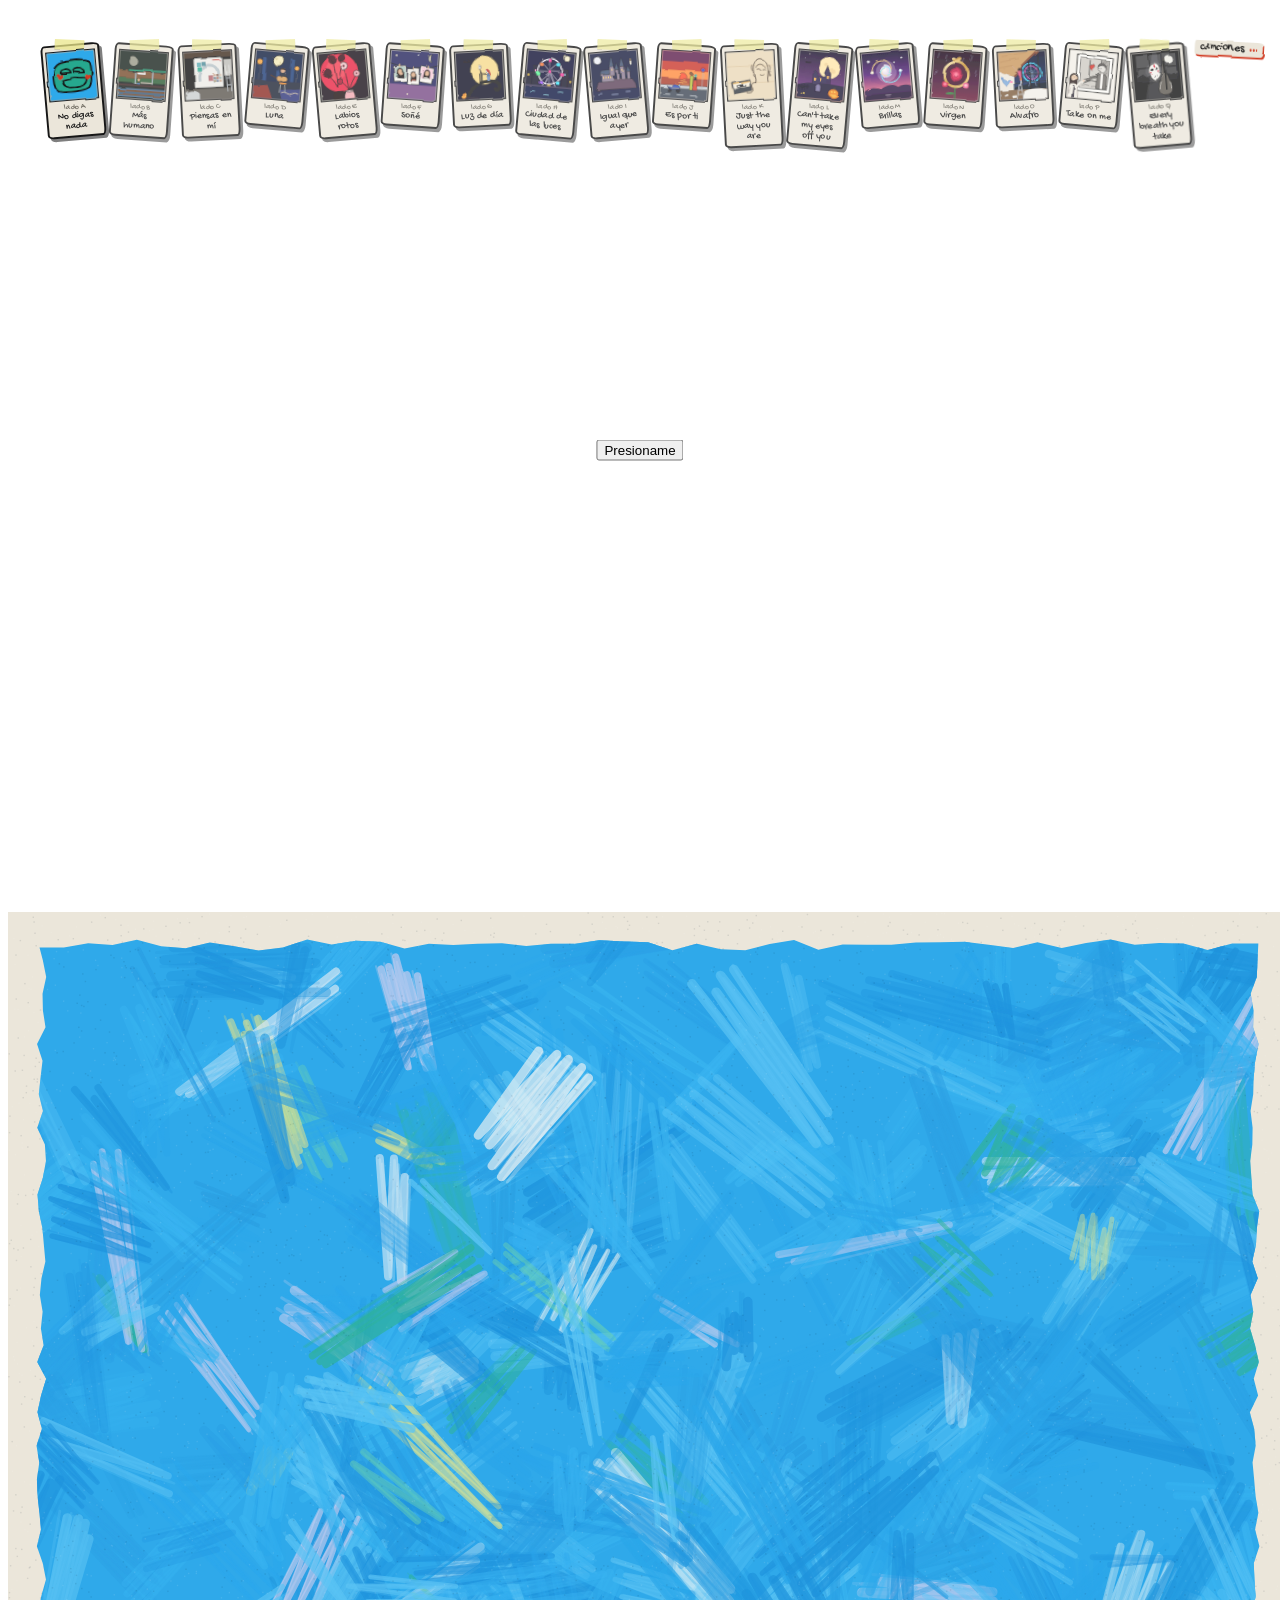
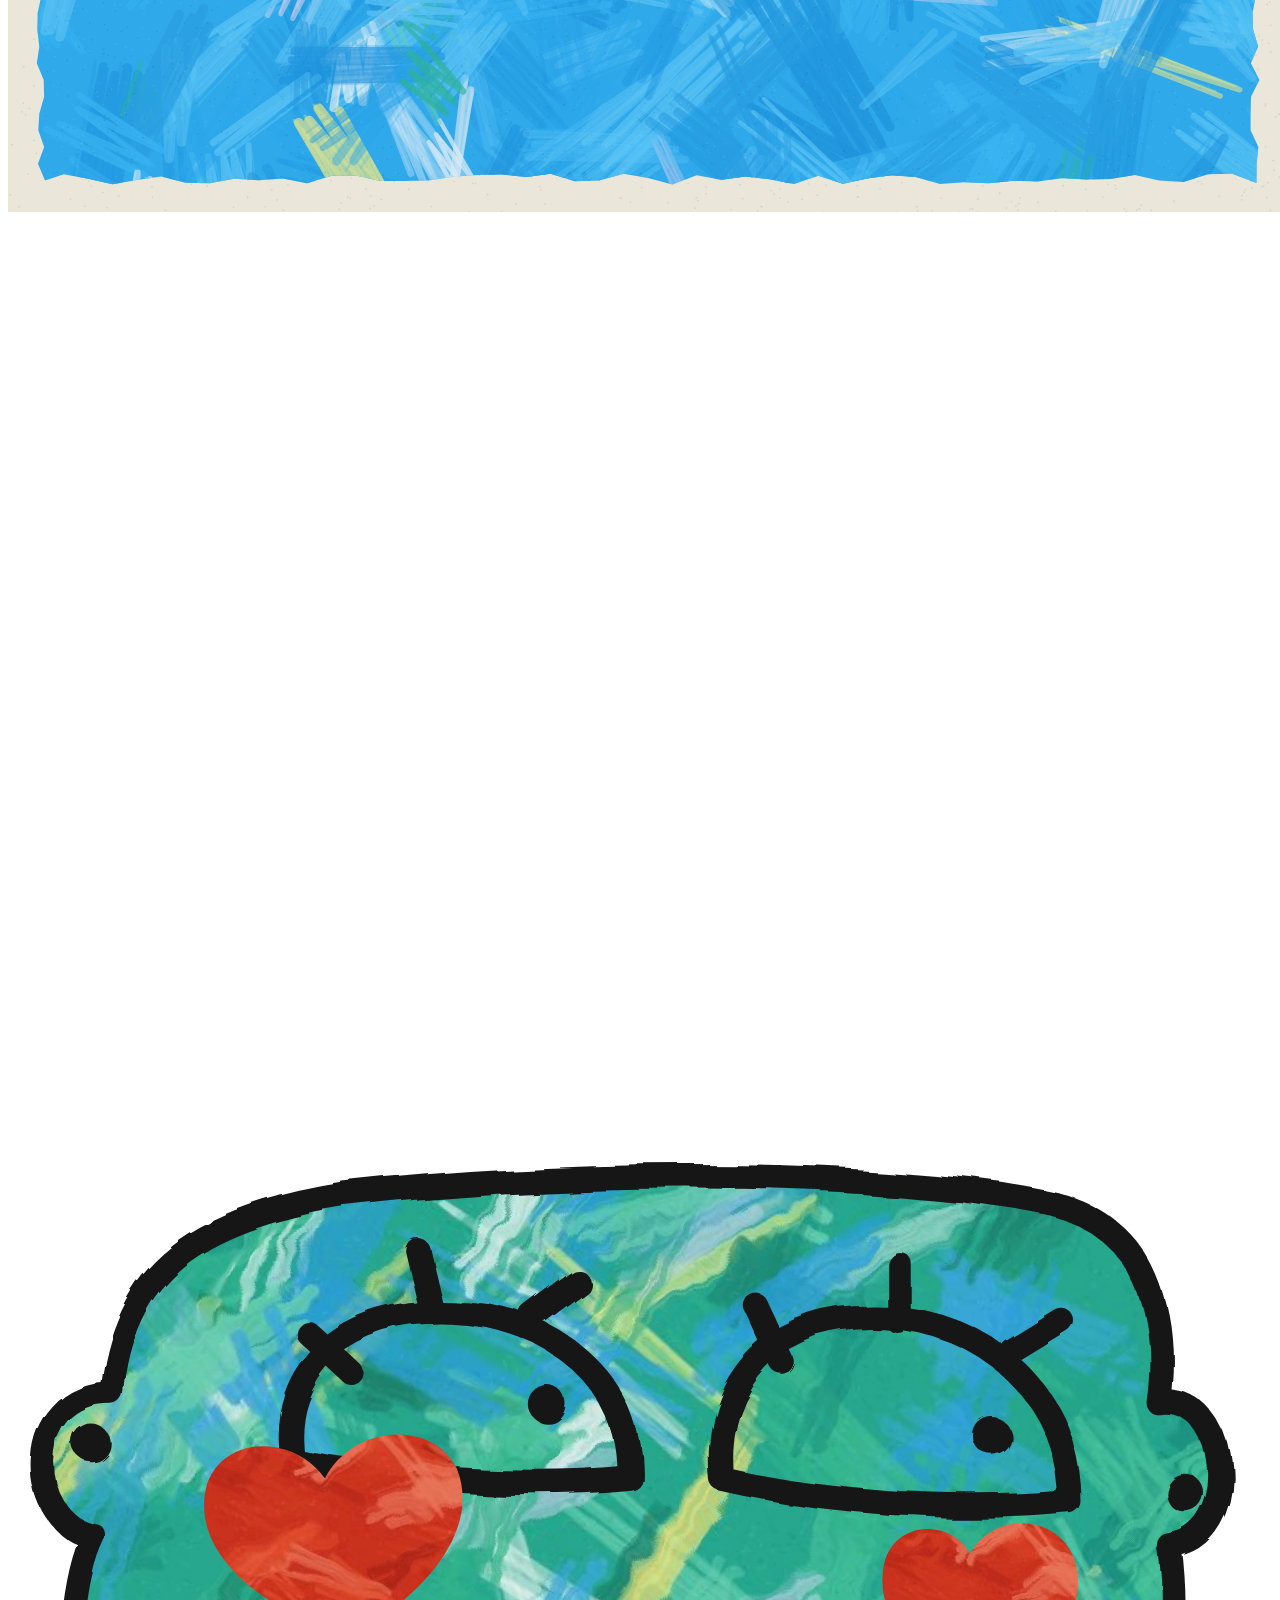
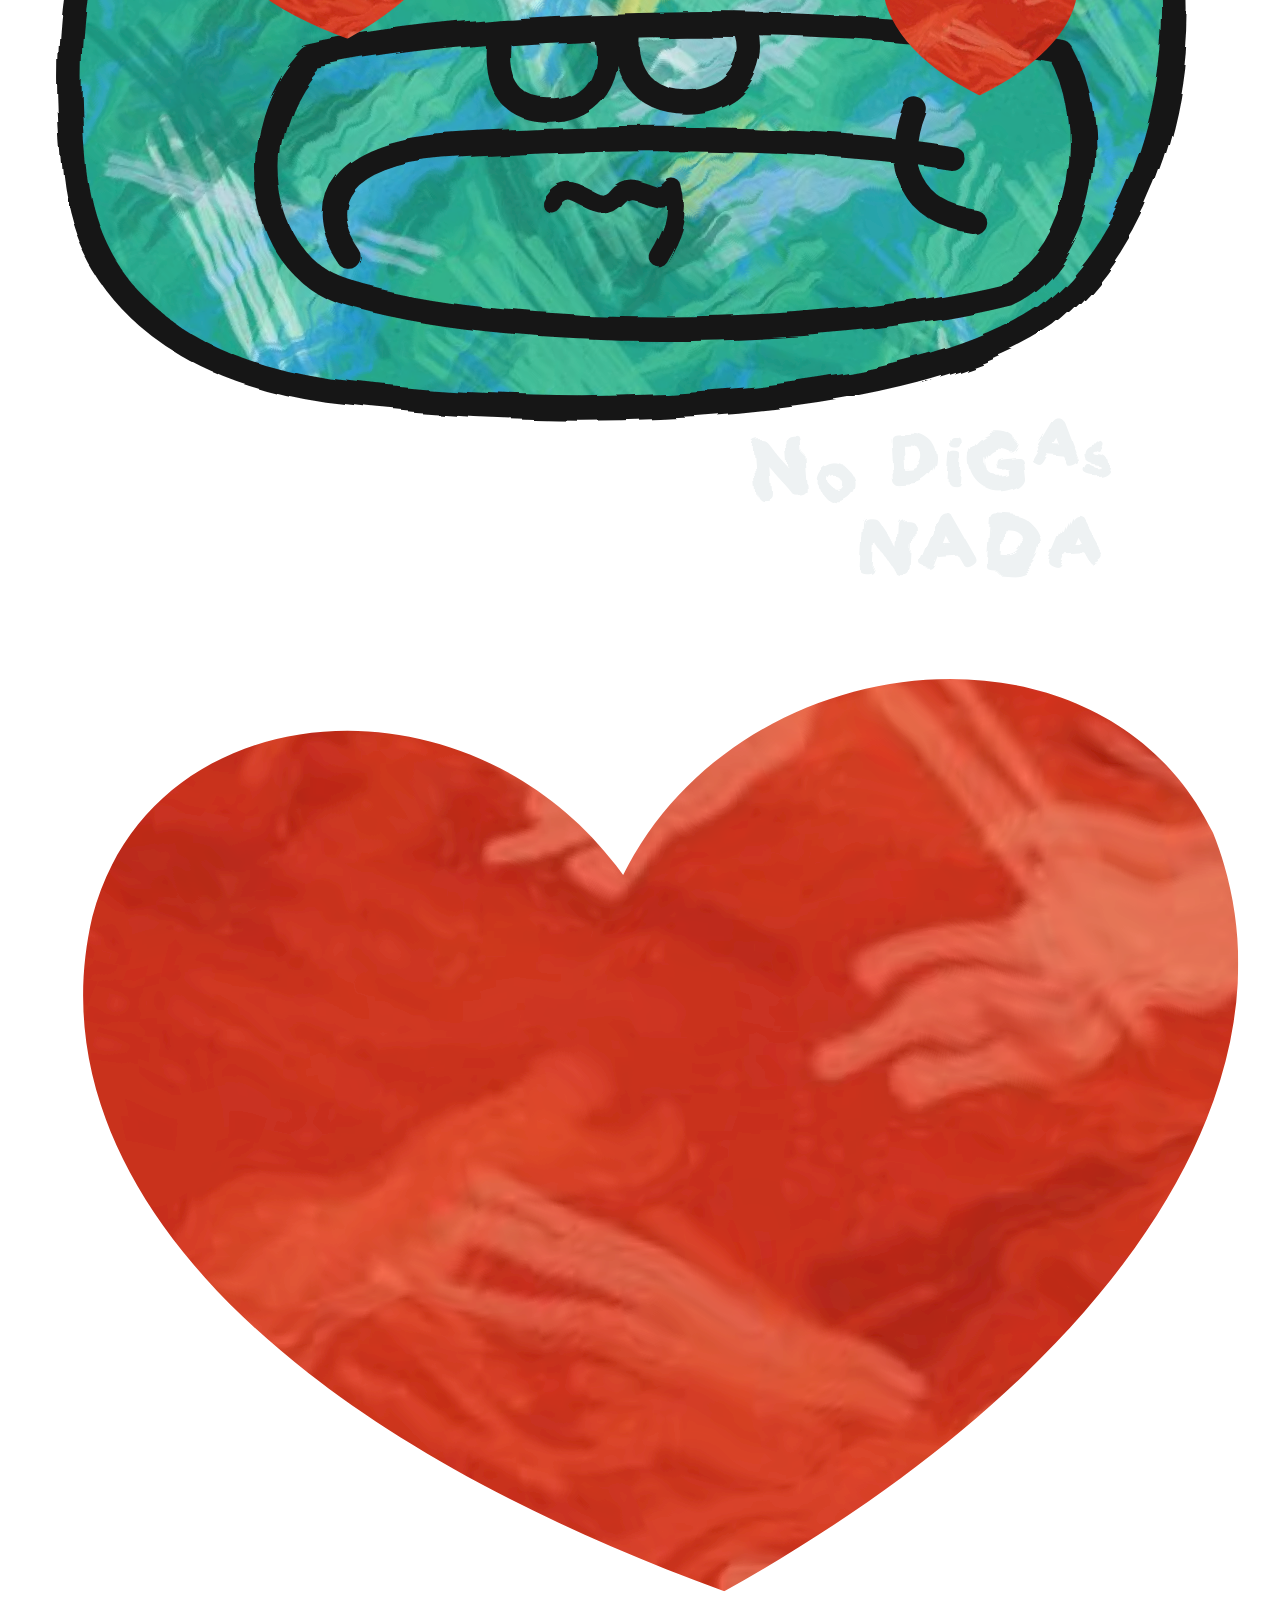
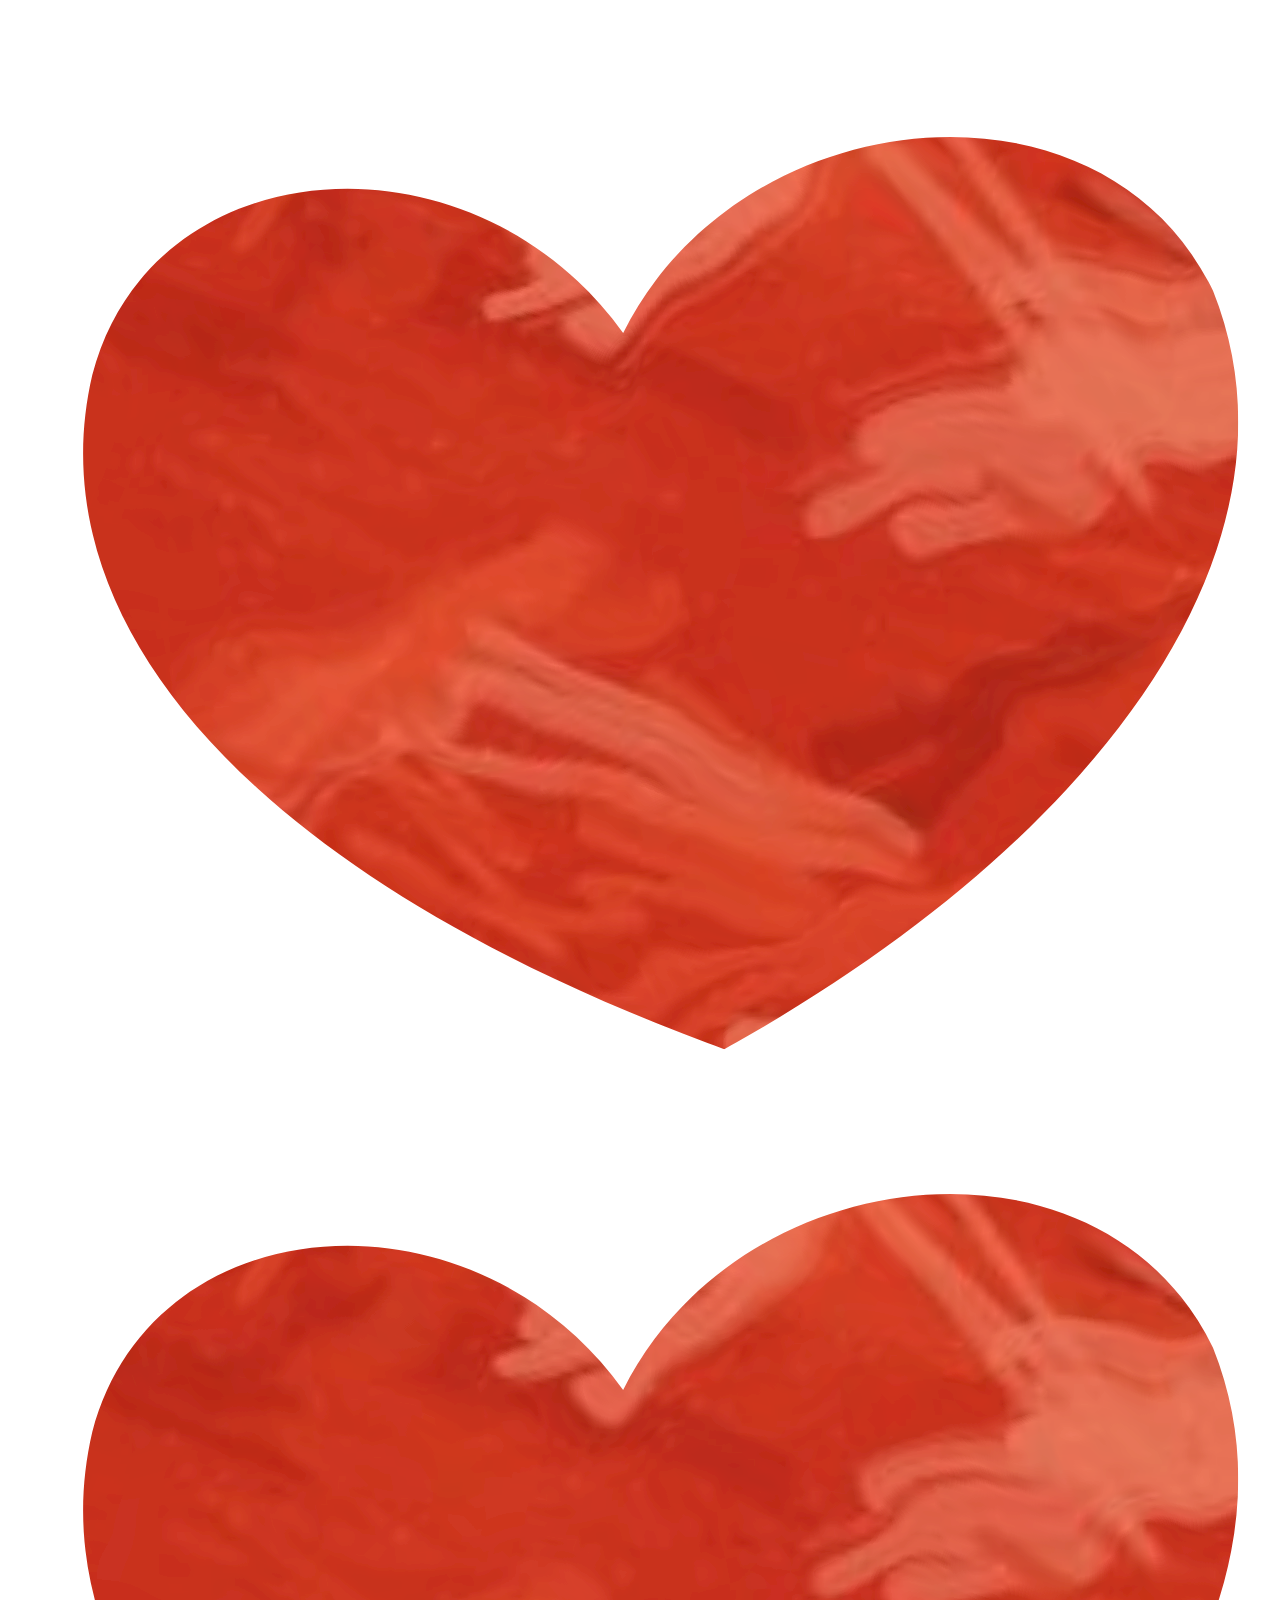
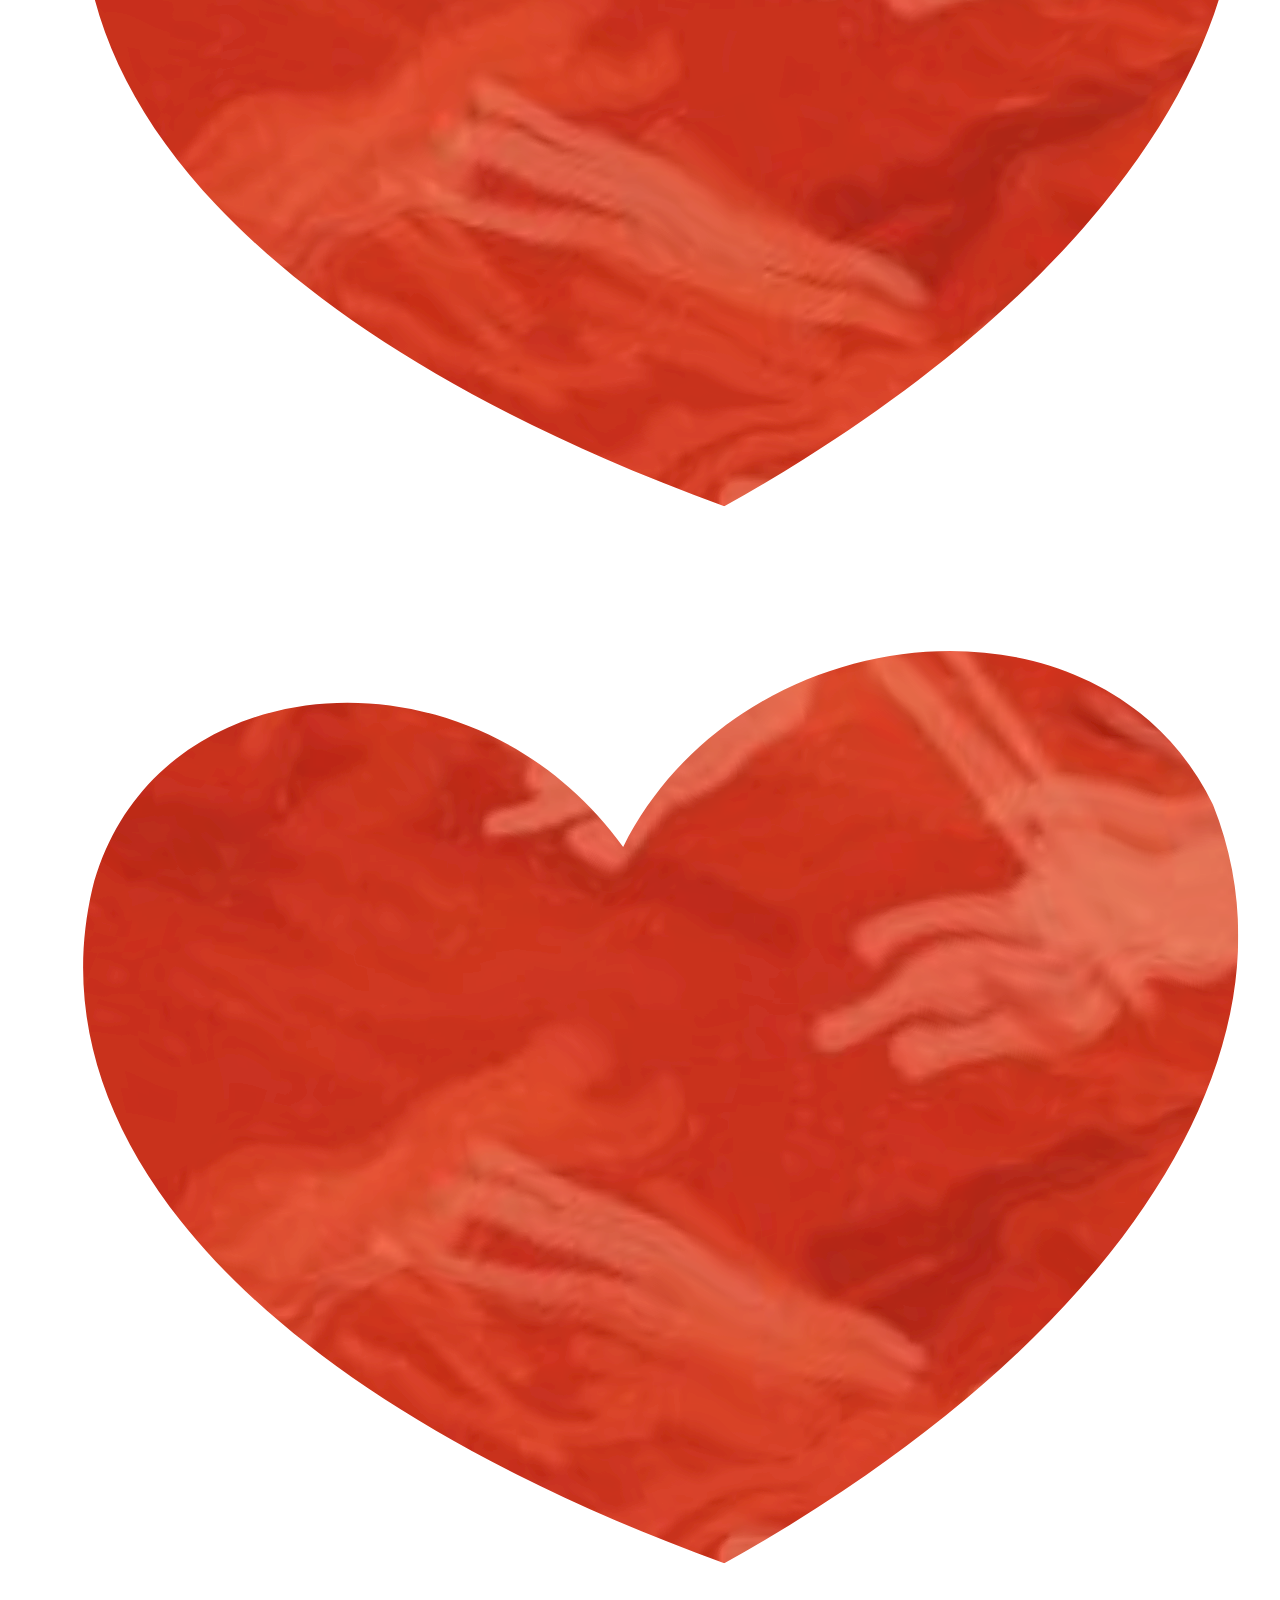
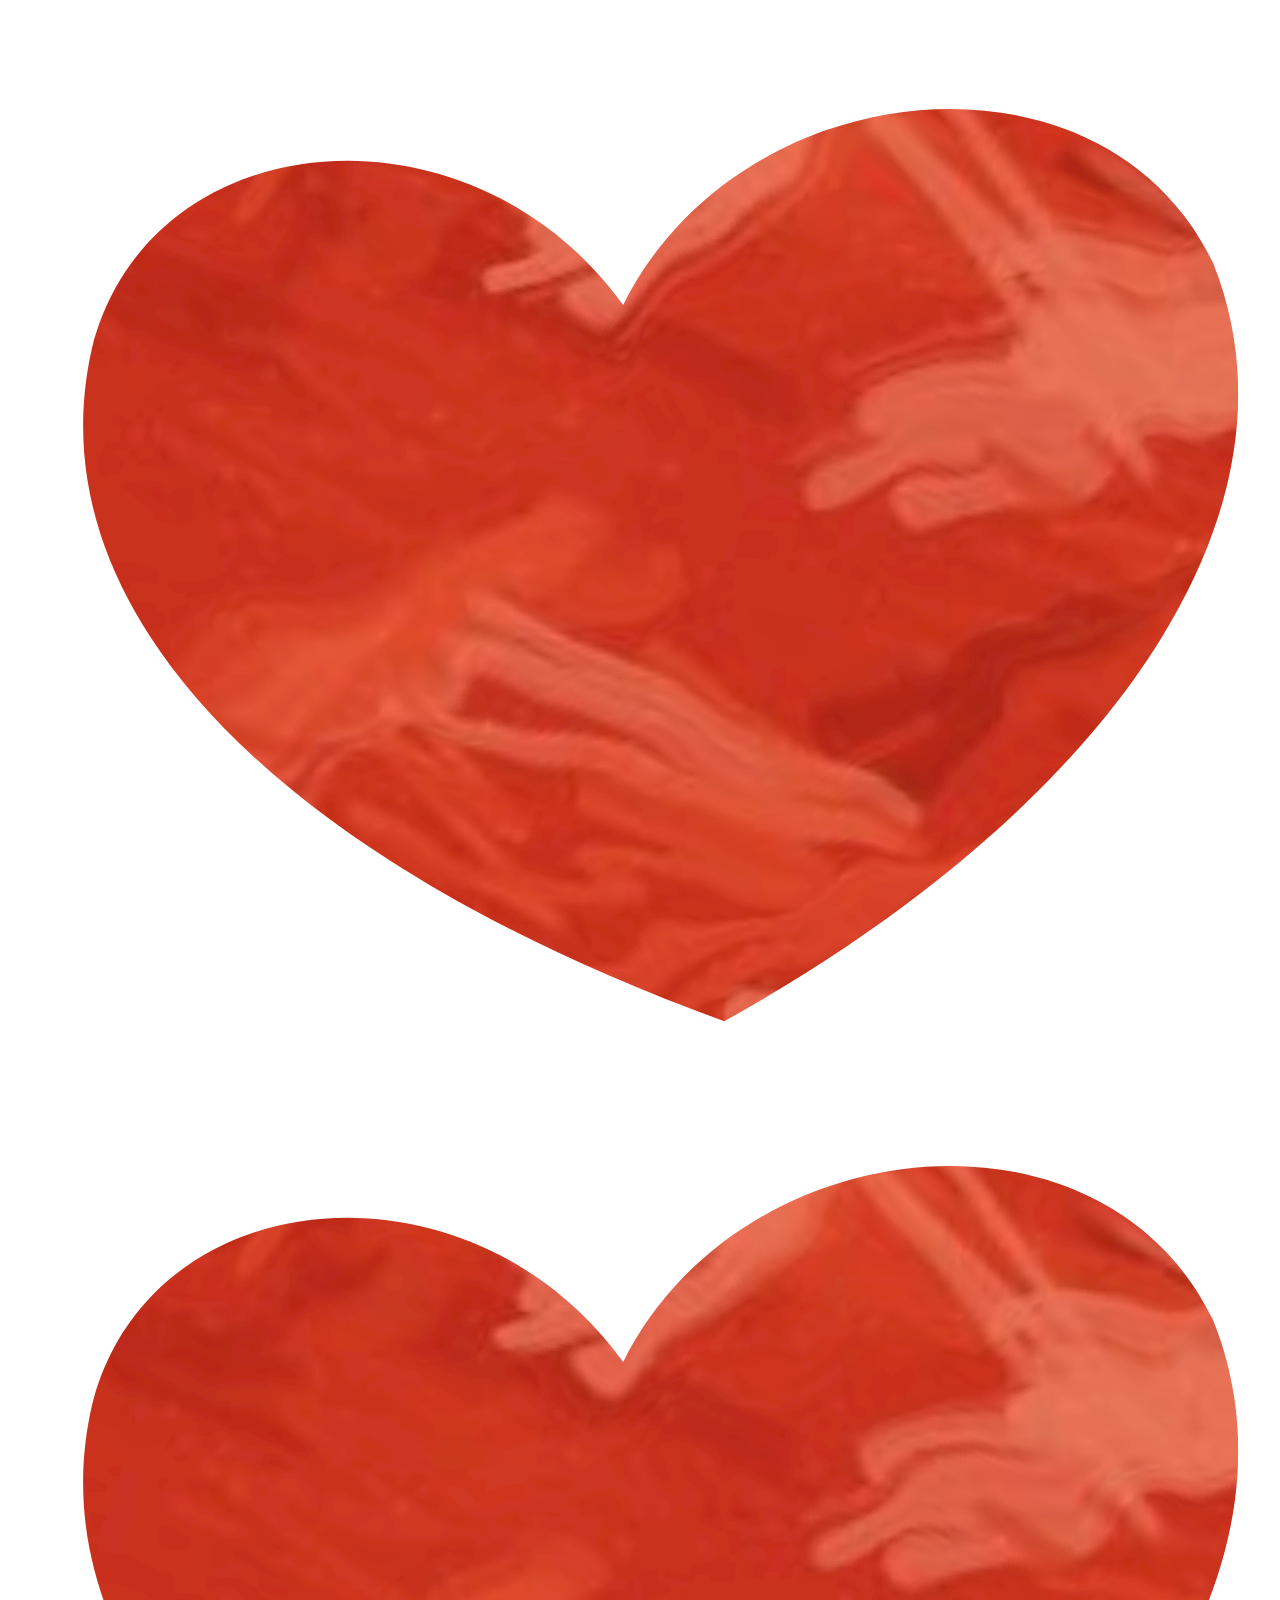
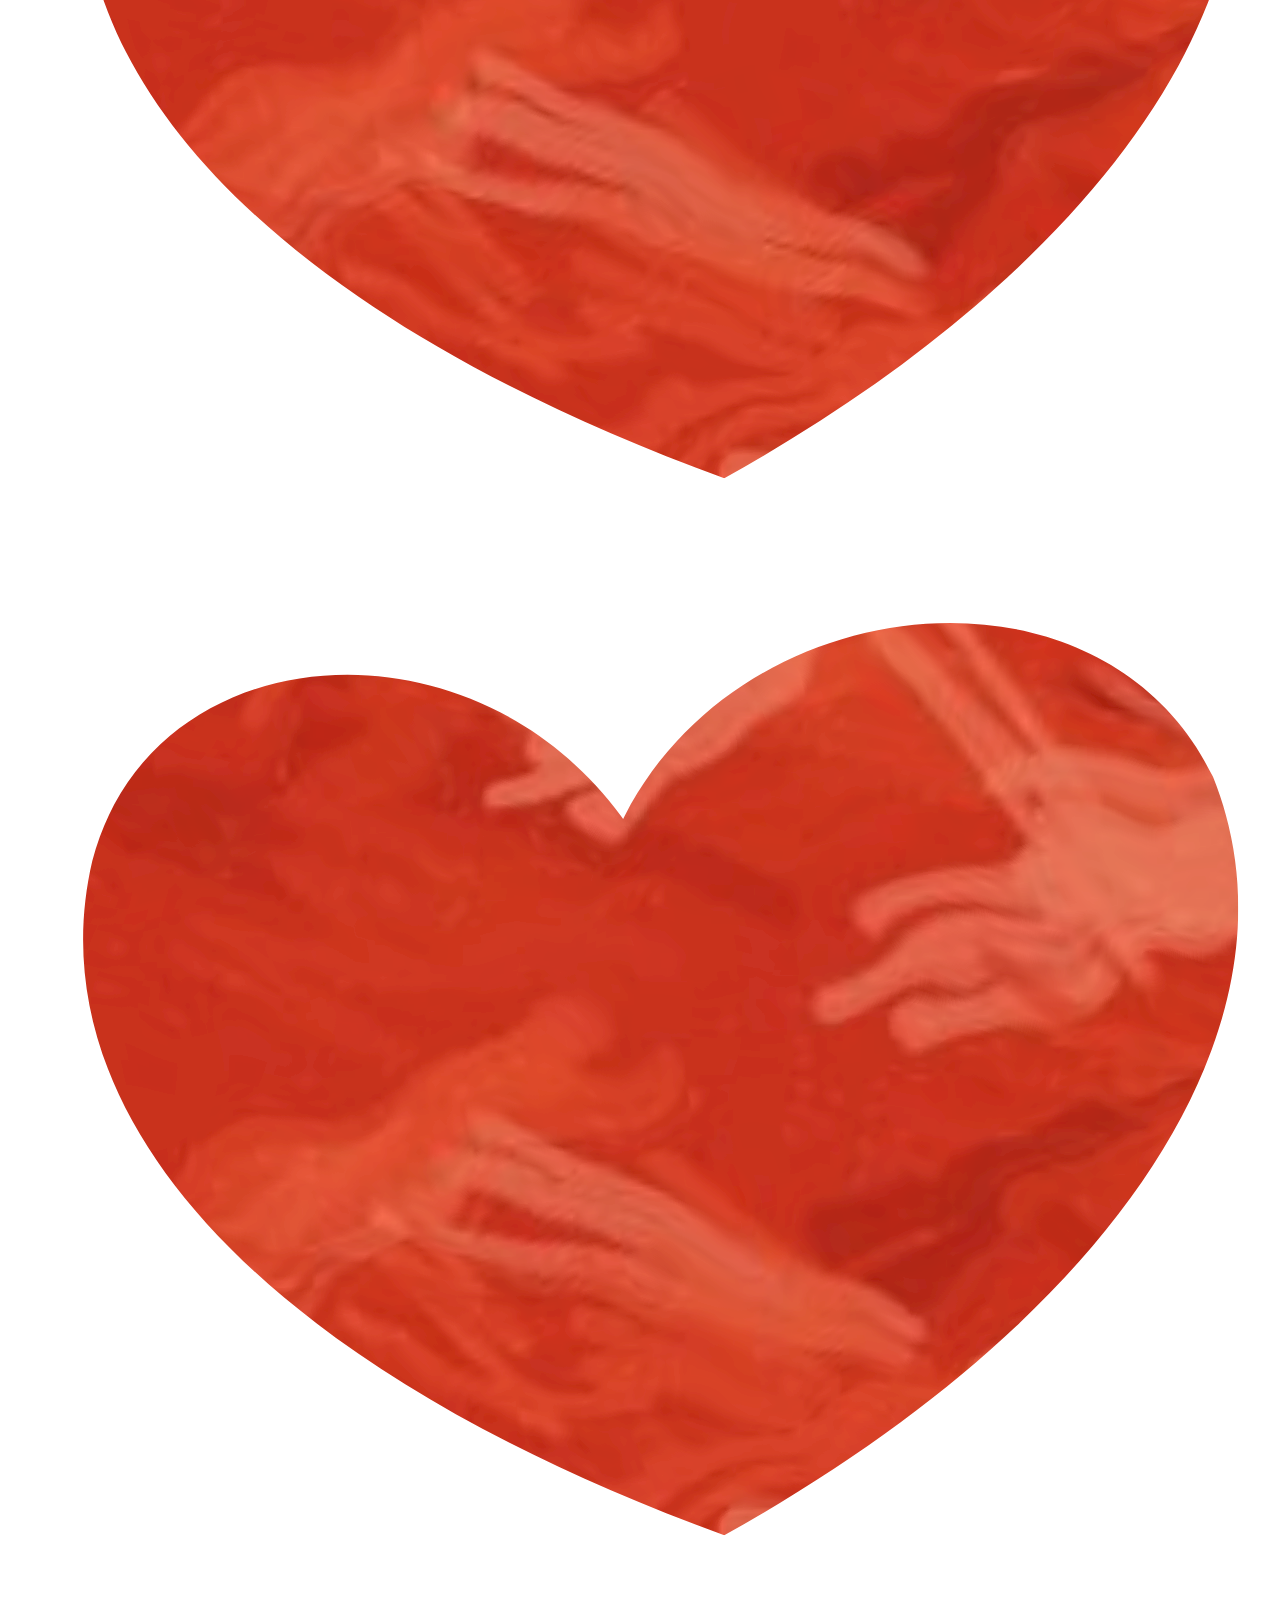
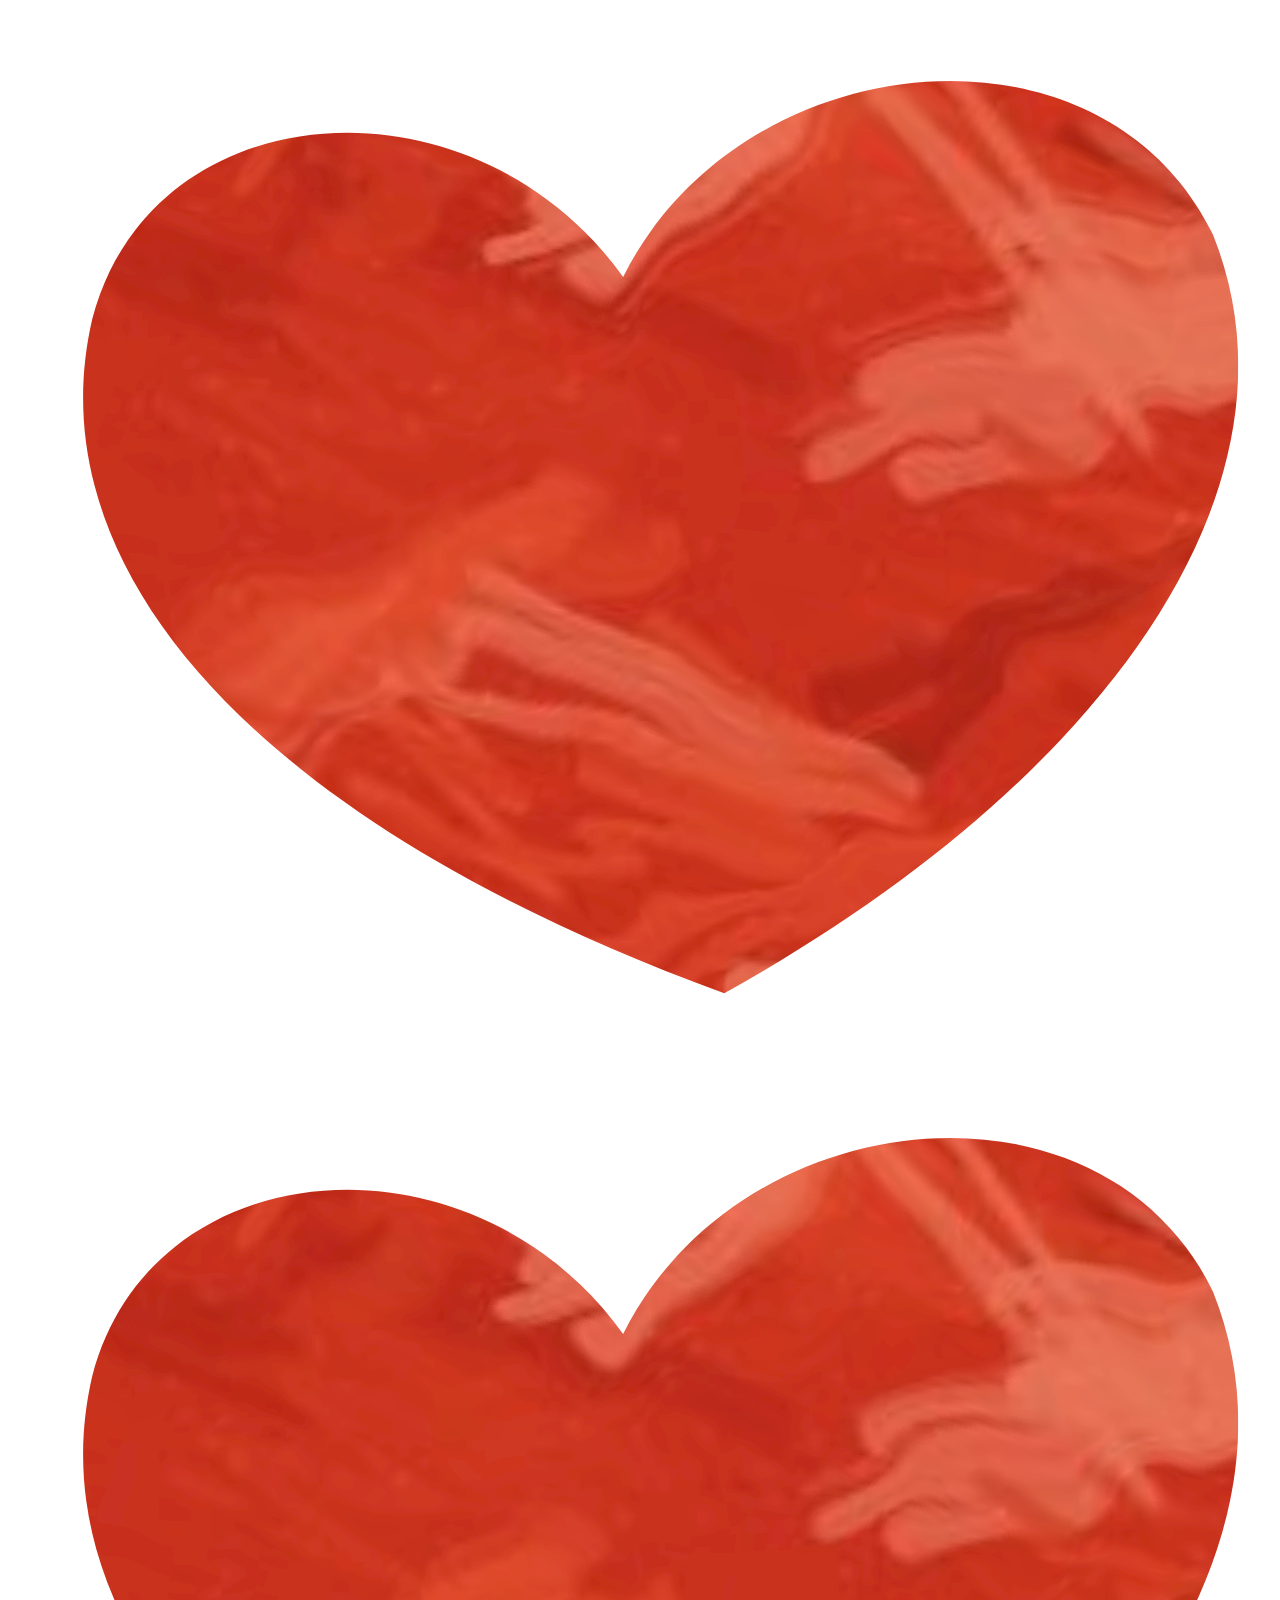
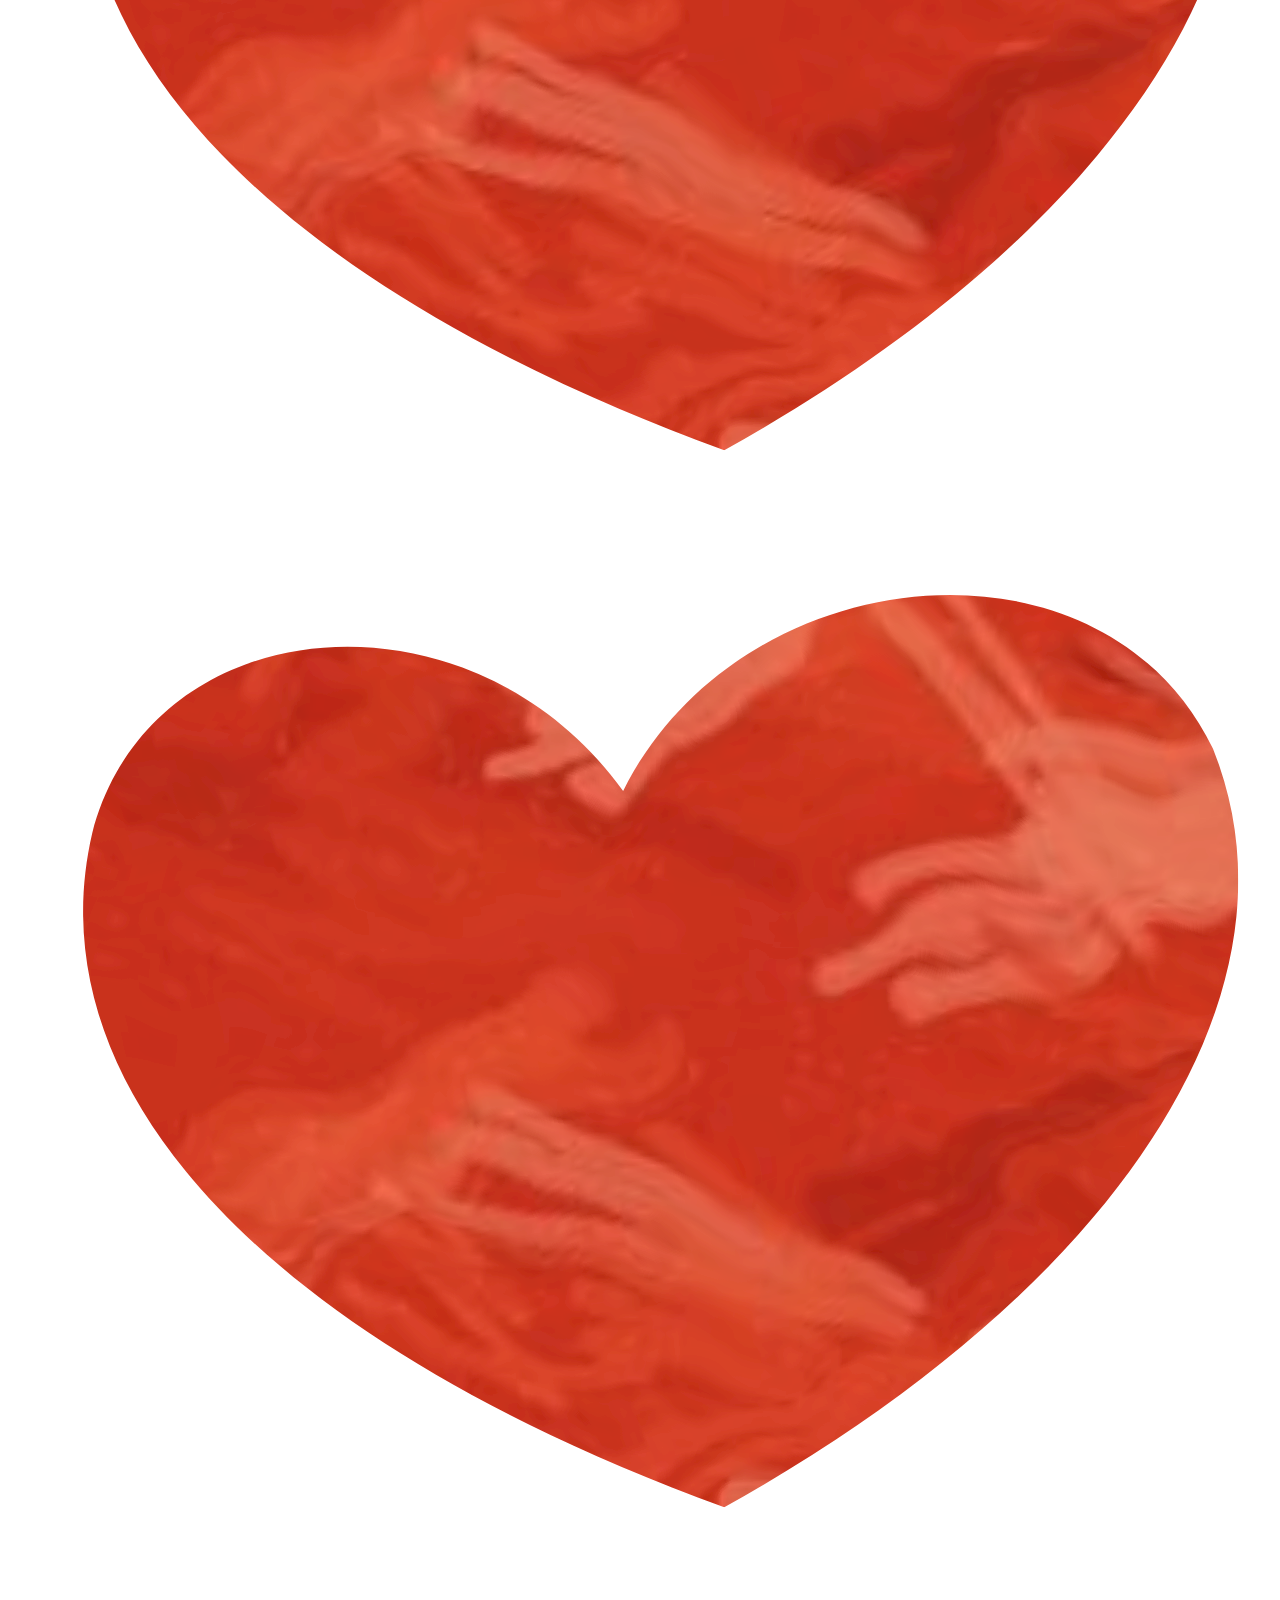
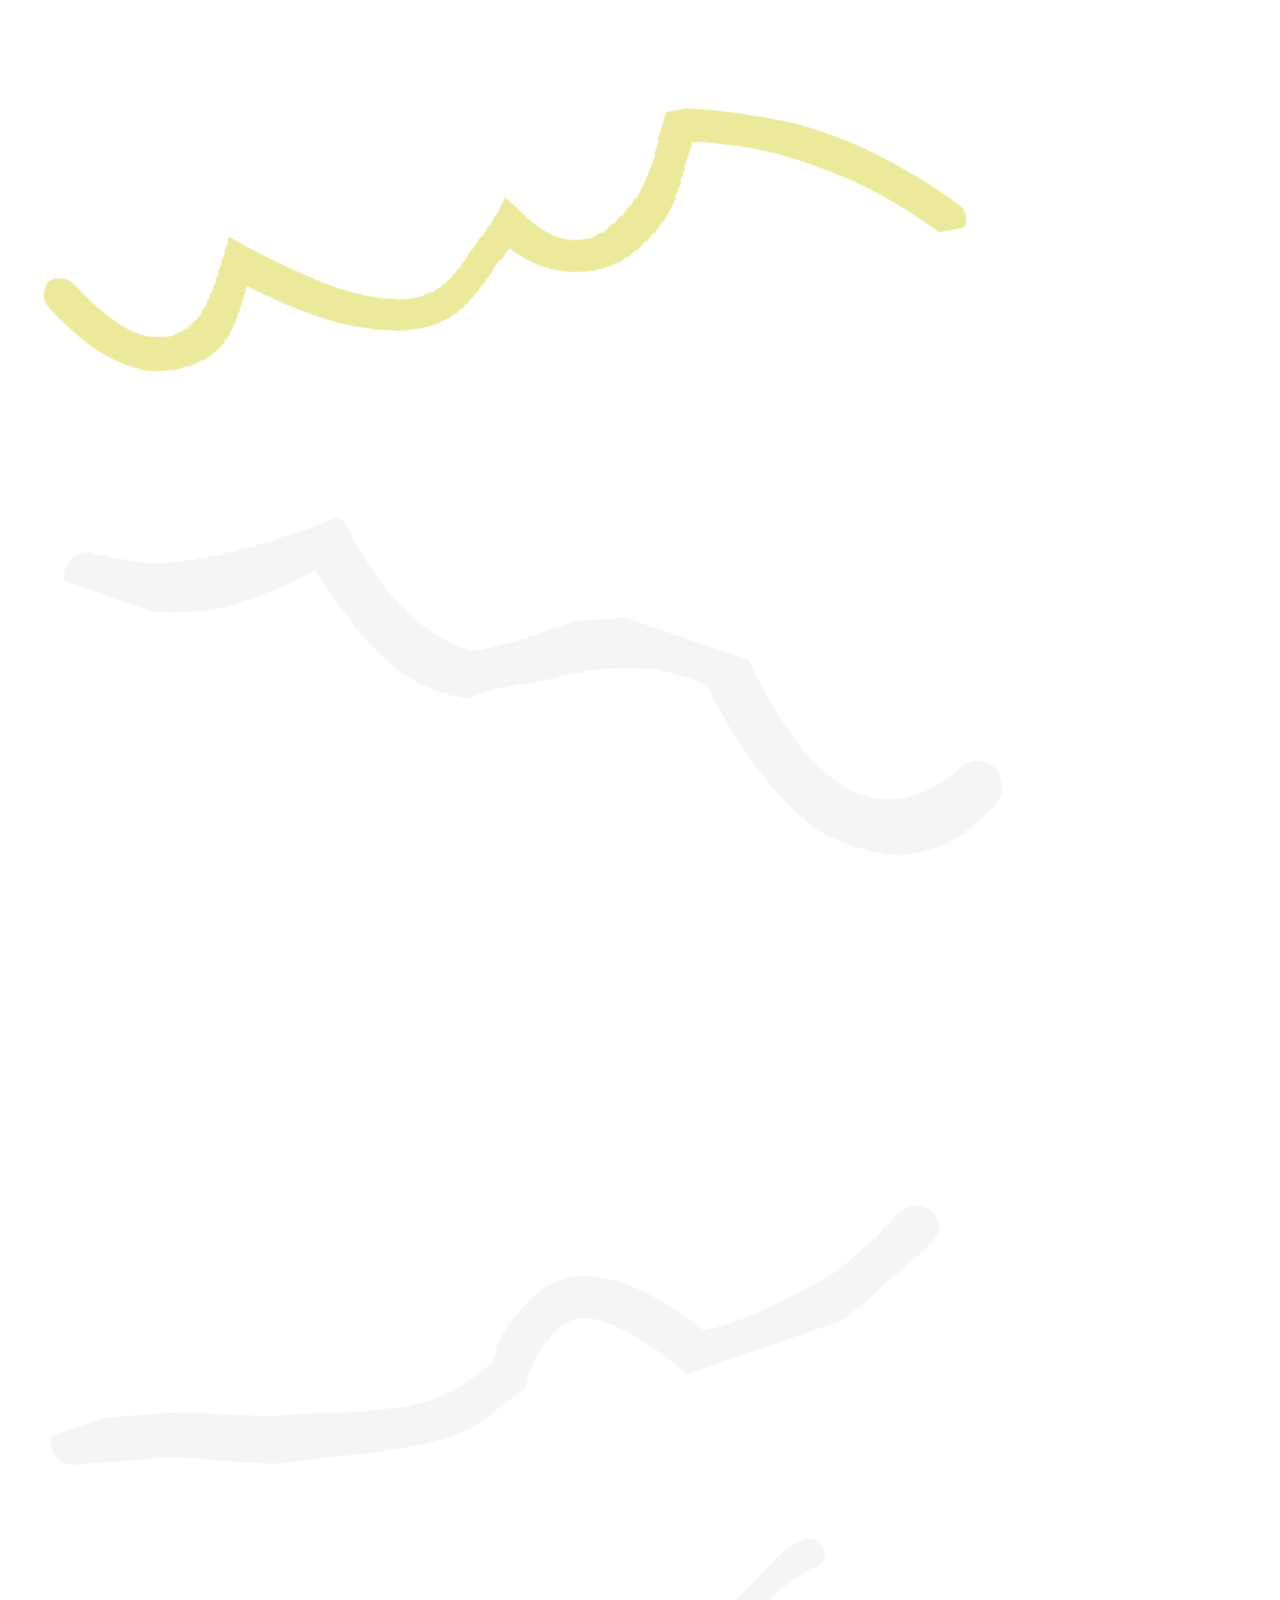
==== commit dee86b1b: "Change title from 'ashl_eyvargas' to 'nime-sh'" ====
--- a/index.html
+++ b/index.html
@@ -3,7 +3,7 @@
 <head>
   <meta charset="UTF-8">
   <meta name="viewport" content="width=device-width, initial-scale=1.0">
-  <title>ashl_eyvargas</title>
+  <title>nime-sh</title>
   <link rel="stylesheet" href="https://public.codepenassets.com/css/reset-2.0.min.css">
 <link rel="stylesheet" href="css/style.css">
 <link rel="stylesheet" href="https://fonts.googleapis.com/css2?family=Fredoka:wght@700&family=Caveat:wght@700&family=Gochi+Hand&family=Creepster&family=Pacifico&family=Lobster&family=Dancing+Script:wght@700&family=Bangers&family=Comic+Neue:wght@700&family=Limelight&family=Special+Elite&family=Playfair+Display:ital,wght@0,400;0,700;0,900;1,400&display=swap">
